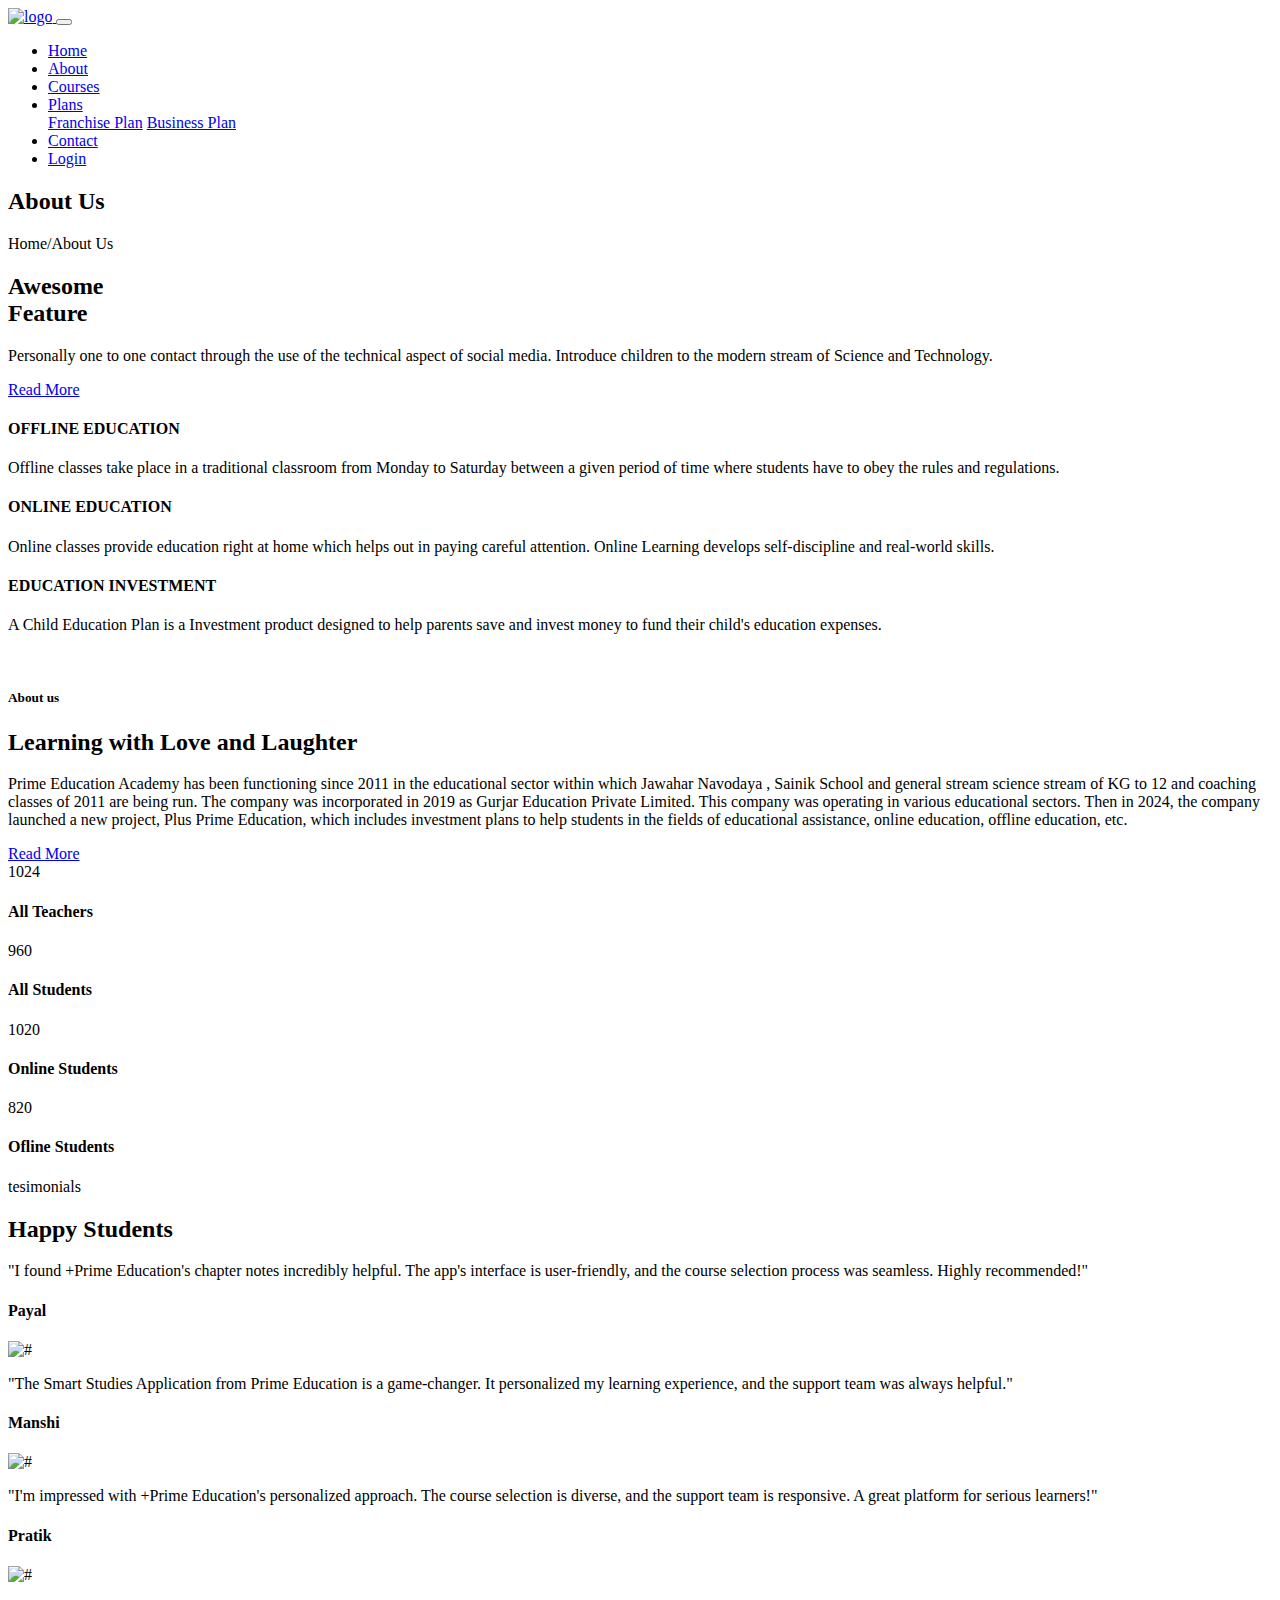
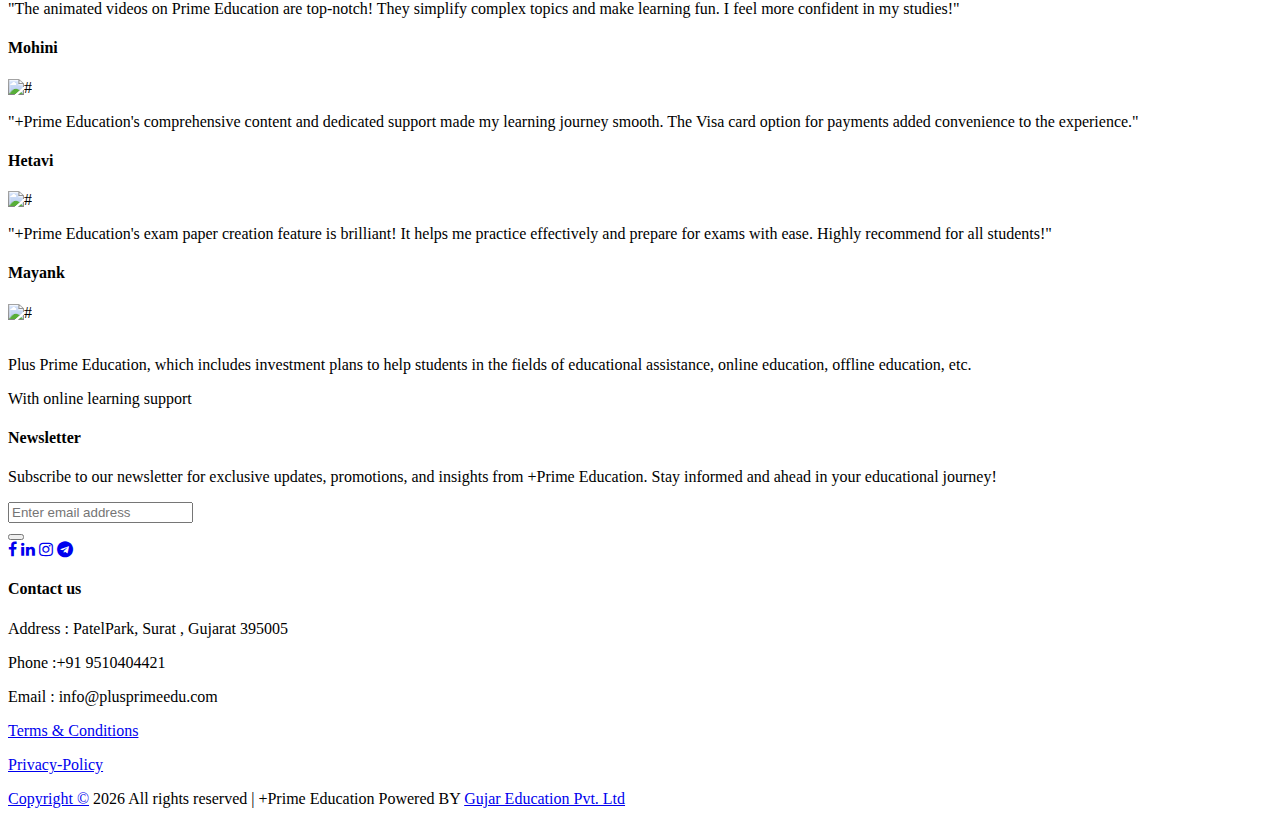
==== about.html @ 71206c20 "photo" ====
<!DOCTYPE html>
<html lang="en">
  <head>
    <!-- Required meta tags -->
    <meta charset="utf-8" />
    <meta
      name="viewport"
      content="width=device-width, initial-scale=1, shrink-to-fit=no"
    />
    <title>+Prime Education</title>
    <link rel="icon" href="img/favicon.png" />
    <!-- Bootstrap CSS -->
    <link rel="stylesheet" href="css/bootstrap.min.css" />
    <!-- animate CSS -->
    <link rel="stylesheet" href="css/animate.css" />
    <!-- owl carousel CSS -->
    <link rel="stylesheet" href="css/owl.carousel.min.css" />
    <!-- themify CSS -->
    <link rel="stylesheet" href="css/themify-icons.css" />
    <!-- flaticon CSS -->
    <link rel="stylesheet" href="css/flaticon.css" />
    <!-- font awesome CSS -->
    <link rel="stylesheet" href="css/magnific-popup.css" />
    <!-- swiper CSS -->
    <link rel="stylesheet" href="css/slick.css" />
    <!-- style CSS -->
    <link rel="stylesheet" href="css/style.css" />
    <link
      rel="stylesheet"
      href="https://cdnjs.cloudflare.com/ajax/libs/font-awesome/5.15.4/css/all.min.css"
      integrity="sha384-x7j5lnswGr6+/nc4xAk4F/+V7kDZueqIax5b86Z56v1Uc4vBZ8xgMEbdX+Ec2rRG"
      crossorigin="anonymous"
    />
    <link
      rel="stylesheet"
      href="https://cdnjs.cloudflare.com/ajax/libs/font-awesome/4.7.0/css/font-awesome.min.css"
    />
  </head>

  <body>
    <!--::header part start::-->
    <header class="main_menu home_menu">
      <div class="container">
        <div class="row align-items-center">
          <div class="col-lg-12">
            <nav class="navbar navbar-expand-lg navbar-light">
              <a class="navbar-brand" href="index.html">
                <img
                  src="img/logo.png"
                  alt="logo"
                  height="60px"
                  width="150px"
                />
              </a>
              <button
                class="navbar-toggler"
                type="button"
                data-toggle="collapse"
                data-target="#navbarSupportedContent"
                aria-controls="navbarSupportedContent"
                aria-expanded="false"
                aria-label="Toggle navigation"
              >
                <span class="navbar-toggler-icon"></span>
              </button>

              <div
                class="collapse navbar-collapse main-menu-item justify-content-end"
                id="navbarSupportedContent"
              >
                <ul class="navbar-nav align-items-center">
                  <li class="nav-item">
                    <a class="nav-link" href="index.html">Home</a>
                  </li>
                  <li class="nav-item">
                    <a class="nav-link active" href="about.html">About</a>
                  </li>
                  <li class="nav-item">
                    <a class="nav-link" href="course-details.html">Courses</a>
                  </li>
                  <!-- <li class="nav-item">
                                    <a class="nav-link" href="blog.html">Blog</a>
                                </li> -->
                  <li class="nav-item dropdown">
                    <a
                      class="nav-link dropdown-toggle"
                      href="blog.html"
                      id="navbarDropdown"
                      role="button"
                      data-toggle="dropdown"
                      aria-haspopup="true"
                      aria-expanded="false"
                    >
                      Plans
                    </a>
                    <div class="dropdown-menu" aria-labelledby="navbarDropdown">
                      <a
                        class="dropdown-item"
                        target="_blank"
                        href="+Prime Education PDF.pdf"
                        >Franchise Plan</a
                      >
                      <a
                        class="dropdown-item"
                        target="_blank"
                        href="PRIME EDUCATION PPT.pdf"
                        >Business Plan</a
                      >
                    </div>
                  </li>
                  <li class="nav-item">
                    <a class="nav-link" href="contact.html">Contact</a>
                  </li>
                  <li class="d-none d-lg-block">
                    <a class="btn_1" href="#">Login</a>
                  </li>
                </ul>
              </div>
            </nav>
          </div>
        </div>
      </div>
    </header>
    <!-- Header part end-->

    <!-- breadcrumb start-->
    <section class="breadcrumb breadcrumb_bg1">
      <div class="container">
        <div class="row">
          <div class="col-lg-12">
            <div class="breadcrumb_iner text-center">
              <div class="breadcrumb_iner_item">
                <h2>About Us</h2>
                <p>Home<span>/</span>About Us</p>
              </div>
            </div>
          </div>
        </div>
      </div>
    </section>
    <!-- breadcrumb start-->

    <!-- feature_part start-->
    <section class="feature_part">
      <div class="container">
        <div class="row">
          <div class="col-sm-6 col-xl-3 align-self-center">
            <div class="single_feature_text">
              <h2>
                Awesome <br />
                Feature
              </h2>
              <p>
                Personally one to one contact
through the use of the technical
aspect of social media. Introduce
children to the modern stream of
Science and Technology.
              </p>
              <a href="#" class="btn_1">Read More</a>
            </div>
          </div>
          <div class="col-sm-6 col-xl-3">
            <div class="single_feature">
              <div class="single_feature_part">
                <span class="single_feature_icon"
                  ><i class="ti-layers"></i
                ></span>
                <h4>OFFLINE EDUCATION</h4>
                <p>
                  Offline classes take place in a traditional classroom from
                  Monday to Saturday between a given period of time where
                  students have to obey the rules and regulations.
                </p>
              </div>
            </div>
          </div>
          <div class="col-sm-6 col-xl-3">
            <div class="single_feature">
              <div class="single_feature_part">
                <span class="single_feature_icon"
                  ><i class="ti-new-window"></i
                ></span>
                <h4>ONLINE EDUCATION</h4>
                <p>
                  Online classes provide education right at home which helps out
                  in paying careful attention. Online Learning develops
                  self-discipline and real-world skills.
                </p>
              </div>
            </div>
          </div>
          <div class="col-sm-6 col-xl-3">
            <div class="single_feature">
              <div class="single_feature_part single_feature_part_2">
                <span class="single_service_icon style_icon"
                  ><i class="ti-light-bulb"></i
                ></span>
                <h4>EDUCATION INVESTMENT</h4>
                <p>
                  A Child Education Plan is a Investment product designed to
                  help parents save and invest money to fund their child's
                  education expenses.
                </p>
              </div>
            </div>
          </div>
        </div>
      </div>
    </section>
    <!-- upcoming_event part start-->

    <!-- learning part start-->
    <section class="learning_part">
      <div class="container">
        <div class="row align-items-sm-center align-items-lg-stretch">
          <div class="col-md-7 col-lg-7">
            <div class="learning_img">
              <img src="img/learning_img.png" alt="" />
            </div>
          </div>
          <div class="col-md-5 col-lg-5">
            <div class="learning_member_text">
              <h5>About us</h5>
              <h2>Learning with Love and Laughter</h2>
              <p>
                Prime Education Academy has been functioning since 2011 in the
                educational sector within which Jawahar Navodaya , Sainik School
                and general stream science stream of KG to 12 and coaching
                classes of 2011 are being run. The company was incorporated in
                2019 as Gurjar Education Private Limited. This company was
                operating in various educational sectors. Then in 2024, the
                company launched a new project, Plus Prime Education, which
                includes investment plans to help students in the fields of
                educational assistance, online education, offline education,
                etc.
              </p>
              <!-- <ul>
                          <li><span class="ti-pencil-alt"></span>Him lights given i heaven second yielding seas
                              gathered wear</li>
                          <li><span class="ti-ruler-pencil"></span>Fly female them whales fly them day deep given
                              night.</li>
                      </ul> -->
              <a href="#" class="btn_1">Read More</a>
            </div>
          </div>
        </div>
      </div>
    </section>
    <!-- learning part end-->

    <!-- member_counter counter start -->
    <section class="member_counter">
      <div class="container">
        <div class="row">
          <div class="col-lg-3 col-sm-6">
            <div class="single_member_counter">
              <span class="counter">1024</span>
              <h4>All Teachers</h4>
            </div>
          </div>
          <div class="col-lg-3 col-sm-6">
            <div class="single_member_counter">
              <span class="counter">960</span>
              <h4>All Students</h4>
            </div>
          </div>
          <div class="col-lg-3 col-sm-6">
            <div class="single_member_counter">
              <span class="counter">1020</span>
              <h4>Online Students</h4>
            </div>
          </div>
          <div class="col-lg-3 col-sm-6">
            <div class="single_member_counter">
              <span class="counter">820</span>
              <h4>Ofline Students</h4>
            </div>
          </div>
        </div>
      </div>
    </section>
    <!-- member_counter counter end -->

    <!--::review_part start::-->
    <section class="testimonial_part mt-5">
      <div class="container-fluid">
        <div class="row justify-content-center">
          <div class="col-xl-5">
            <div class="section_tittle text-center">
              <p>tesimonials</p>
              <h2>Happy Students</h2>
            </div>
          </div>
        </div>
        <div class="row">
          <div class="col-lg-12">
            <div class="textimonial_iner owl-carousel">
              <div class="testimonial_slider">
                <div class="row">

                  <div class="col-lg-8 col-xl-4 col-sm-8 align-self-center">
                    <div class="testimonial_slider_text">
                      <p>
                        "I found +Prime Education's chapter notes incredibly helpful. The app's interface is user-friendly, and the course selection process was seamless. Highly recommended!"
                      </p>
                      <h4>Payal</h4>
                      <!-- <h5>Sr. Web designer</h5> -->
                    </div>
                  </div>
                  <div class="col-lg-4 col-xl-2 col-sm-4">
                    <div class="testimonial_slider_img">
                      <img src="img/review/4.png" alt="#" />
                    </div>
                  </div>

                  <div class="col-xl-4 d-none d-xl-block">
                    <div class="testimonial_slider_text">
                      <p>
                        "The Smart Studies Application from Prime Education is a game-changer. It personalized my learning experience, and the support team was always helpful."
                      </p>
                      <h4>Manshi</h4>
                      <!-- <h5>Sr. Web designer</h5> -->
                    </div>
                  </div>
                  <div class="col-xl-2 d-none d-xl-block">
                    <div class="testimonial_slider_img">
                      <img src="img/review/2.png" alt="#" />
                    </div>
                  </div>
                </div>
              </div>

              <div class="testimonial_slider">
                <div class="row">
                  <div class="col-lg-8 col-xl-4 col-sm-8 align-self-center">
                    <div class="testimonial_slider_text">
                      <p>
                        "I'm impressed with +Prime Education's personalized approach. The course selection is diverse, and the support team is responsive. A great platform for serious learners!"
                      </p>
                      <h4>Pratik</h4>
                      <!-- <h5>Sr. Web designer</h5> -->
                    </div>
                  </div>
                  <div class="col-lg-4 col-xl-2 col-sm-4">
                    <div class="testimonial_slider_img">
                      <img src="img/review/3.png" alt="#" />
                    </div>
                  </div>
                  <div class="col-xl-4 d-none d-xl-block">
                    <div class="testimonial_slider_text">
                      <p>
                        "The animated videos on Prime Education are top-notch! They simplify complex topics and make learning fun. I feel more confident in my studies!"
                      </p>
                      <h4>Mohini</h4>
                      <!-- <h5>Sr. Web designer</h5> -->
                    </div>
                  </div>
                  <div class="col-xl-2 d-none d-xl-block">
                    <div class="testimonial_slider_img">
                      <img src="img/review/5.png" alt="#" />
                    </div>
                  </div>
                </div>
              </div>
              <div class="testimonial_slider">
                <div class="row">
                  <div class="col-lg-8 col-xl-4 col-sm-8 align-self-center">
                    <div class="testimonial_slider_text">
                      <p>
                       "+Prime Education's comprehensive content and dedicated support made my learning journey smooth. The Visa card option for payments added convenience to the experience."
                      </p>
                      <h4>Hetavi</h4>
                      <!-- <h5>Sr. Web designer</h5> -->
                    </div>
                  </div>
                  <div class="col-lg-4 col-xl-2 col-sm-4">
                    <div class="testimonial_slider_img">
                      <img src="img/review/1.png" alt="#" />
                    </div>
                  </div>
                  <div class="col-xl-4 d-none d-xl-block">
                    <div class="testimonial_slider_text">
                      <p>
                        "+Prime Education's exam paper creation feature is brilliant! It helps me practice effectively and prepare for exams with ease. Highly recommend for all students!"
                      </p>
                      <h4>Mayank</h4>
                      <!-- <h5>Sr. Web designer</h5> -->
                    </div>
                  </div>
                  <div class="col-xl-2 d-none d-xl-block">
                    <div class="testimonial_slider_img">
                      <img src="img/testimonial_img_1.png" alt="#" />
                    </div>
                  </div>
                </div>
              </div>
            </div>
          </div>
        </div>
      </div>
    </section>
    <!--::blog_part end::-->

    <!-- footer part start-->
    <footer class="footer-area">
      <div class="container">
        <div class="row justify-content-between">
          <div class="col-sm-6 col-md-4 col-xl-3">
            <div class="single-footer-widget footer_1">
              <a href="index.html"> <img src="img/logo.png" alt="" /> </a>
              <p>
                Plus Prime Education, which includes investment plans to help
                students in the fields of educational assistance, online
                education, offline education, etc.
              </p>
              <p>With online learning support</p>
            </div>
          </div>
          <div class="col-sm-6 col-md-4 col-xl-4">
            <div class="single-footer-widget footer_2">
              <h4>Newsletter</h4>
              <p>
                Subscribe to our newsletter for exclusive updates, promotions,
                and insights from +Prime Education. Stay informed and ahead in
                your educational journey!
              </p>
              <form action="#">
                <div class="form-group">
                  <div class="input-group mb-3">
                    <input
                      type="text"
                      class="form-control"
                      placeholder="Enter email address"
                      onfocus="this.placeholder = ''"
                      onblur="this.placeholder = 'Enter email address'"
                    />
                    <div class="input-group-append">
                      <button class="btn btn_1" type="button">
                        <i class="ti-angle-right"></i>
                      </button>
                    </div>
                  </div>
                </div>
              </form>
              <div class="social_icon">
                <a href="https://www.facebook.com/profile.php?id=61558264371843"
                  ><i class="fa fa-facebook"></i
                ></a>
                <a href="https://www.linkedin.com/in/prime-education-617849301/"
                  ><i class="fa fa-linkedin"></i
                ></a>
                <a href="https://www.instagram.com/primeedu54/"
                  ><i class="fa fa-instagram"></i
                ></a>
                <a href="https://t.me/primeedu05"
                  ><i class="fa fa-telegram"></i
                ></a>
              </div>
            </div>
          </div>
          <div class="col-xl-3 col-sm-6 col-md-4">
            <div class="single-footer-widget footer_2">
              <h4>Contact us</h4>
              <div class="contact_info">
                <p><span> Address :</span> PatelPark, Surat , Gujarat 395005</p>
                <p><span> Phone :</span>+91 9510404421</p>
                <p><span> Email : </span>info@plusprimeedu.com</p>
                <p>
                  <span
                    ><a href="Terms&Conditions.html"
                      >Terms & Conditions</a
                    ></span
                  >
                </p>
                <p>
                  <span><a href="Privacy-Policy.html">Privacy-Policy</a></span>
                </p>
              </div>
            </div>
          </div>
        </div>
      </div>
      <div class="container-fluid">
        <div class="row">
          <div class="col-lg-12">
            <div class="copyright_part_text text-center">
              <div class="row">
                <div class="col-lg-12">
                  <p class="footer-text m-0">
                    <!-- Link back to Colorlib can't be removed. Template is licensed under CC BY 3.0. -->
                    <a href="Terms&Conditions.html"> Copyright &copy;</a>
                    <script>
                      document.write(new Date().getFullYear());
                    </script>
                    All rights reserved | +Prime Education
                    <i class="ti-heart" aria-hidden="true"></i> Powered BY
                    <a href="https://colorlib.com" target="_blank"
                      >Gujar Education Pvt. Ltd</a
                    >
                    <!-- Link back to Colorlib can't be removed. Template is licensed under CC BY 3.0. -->
                  </p>
                </div>
              </div>
            </div>
          </div>
        </div>
      </div>
    </footer>
    <!-- footer part end-->

    <!-- jquery plugins here-->
    <!-- jquery -->
    <script src="js/jquery-1.12.1.min.js"></script>
    <!-- popper js -->
    <script src="js/popper.min.js"></script>
    <!-- bootstrap js -->
    <script src="js/bootstrap.min.js"></script>
    <!-- easing js -->
    <script src="js/jquery.magnific-popup.js"></script>
    <!-- swiper js -->
    <script src="js/swiper.min.js"></script>
    <!-- swiper js -->
    <script src="js/masonry.pkgd.js"></script>
    <!-- particles js -->
    <script src="js/owl.carousel.min.js"></script>
    <script src="js/jquery.nice-select.min.js"></script>
    <!-- swiper js -->
    <script src="js/slick.min.js"></script>
    <script src="js/jquery.counterup.min.js"></script>
    <script src="js/waypoints.min.js"></script>
    <!-- custom js -->
    <script src="js/custom.js"></script>
  </body>
</html>
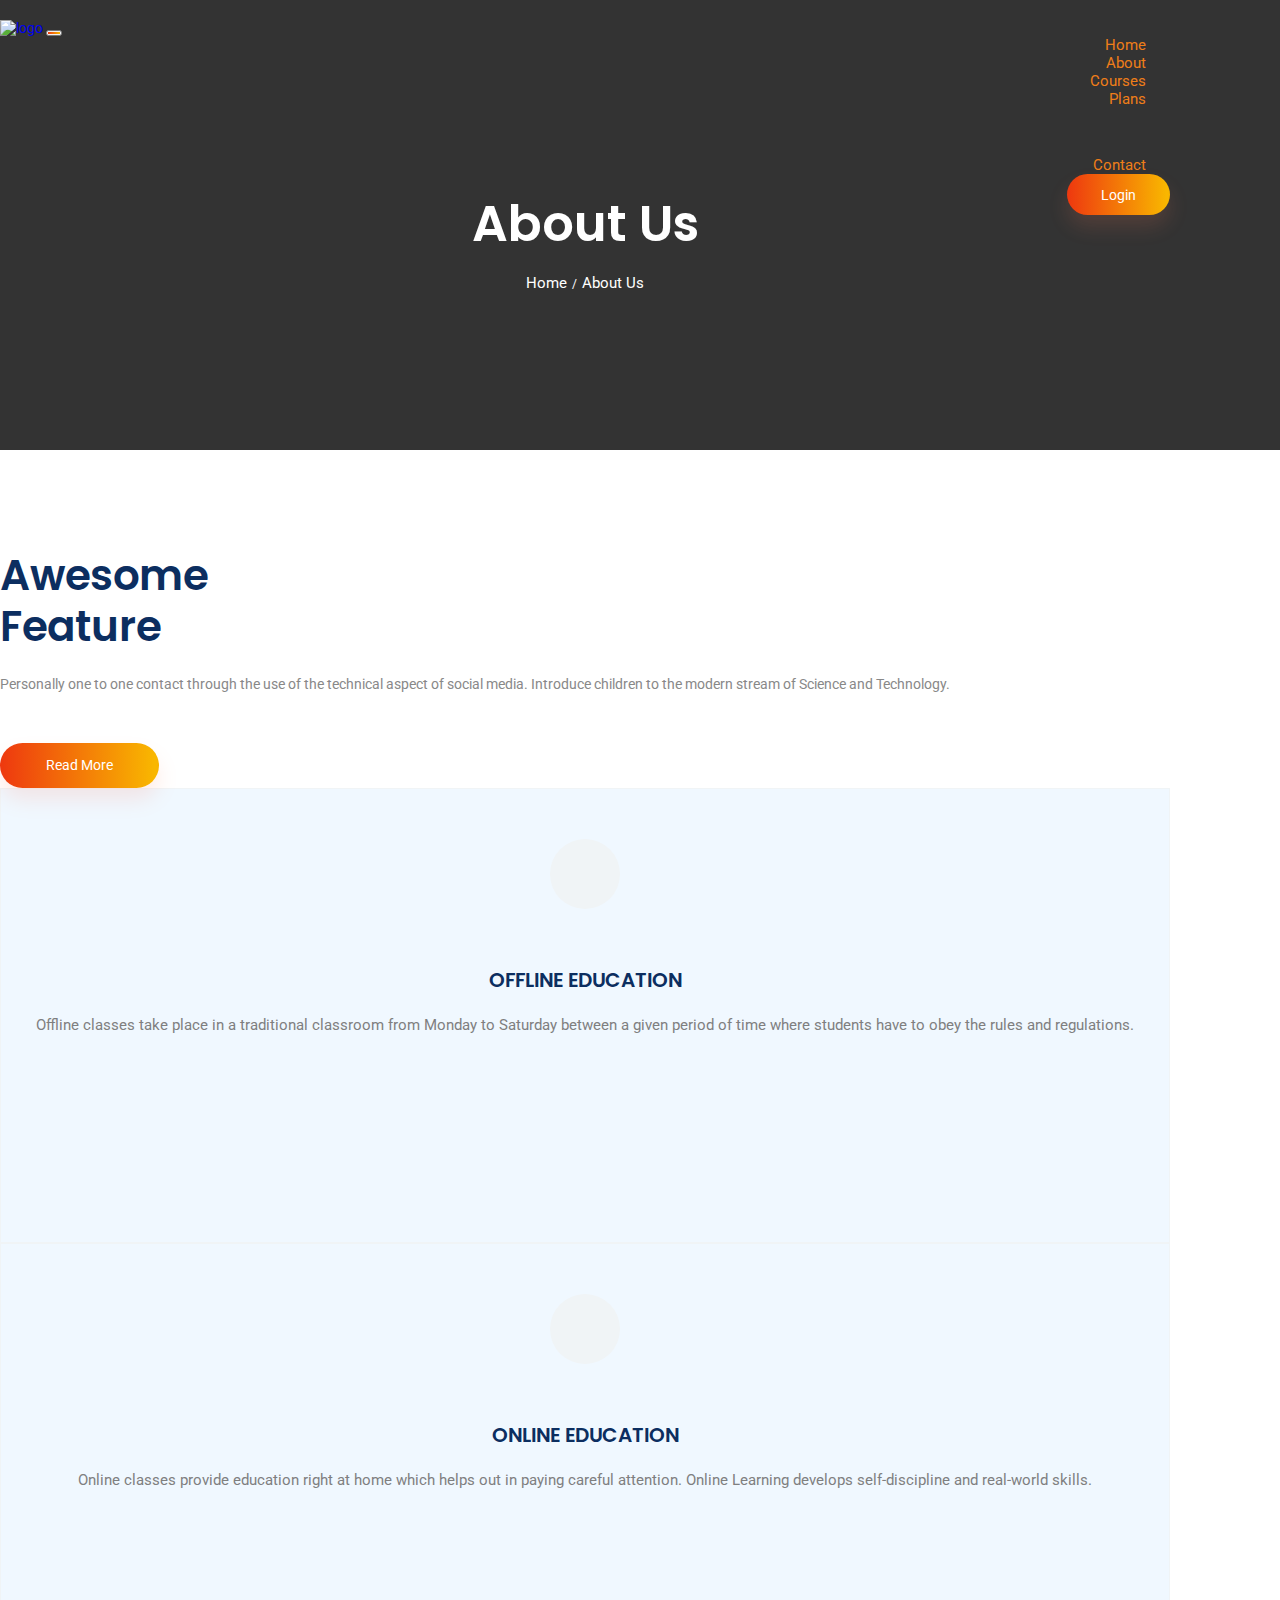
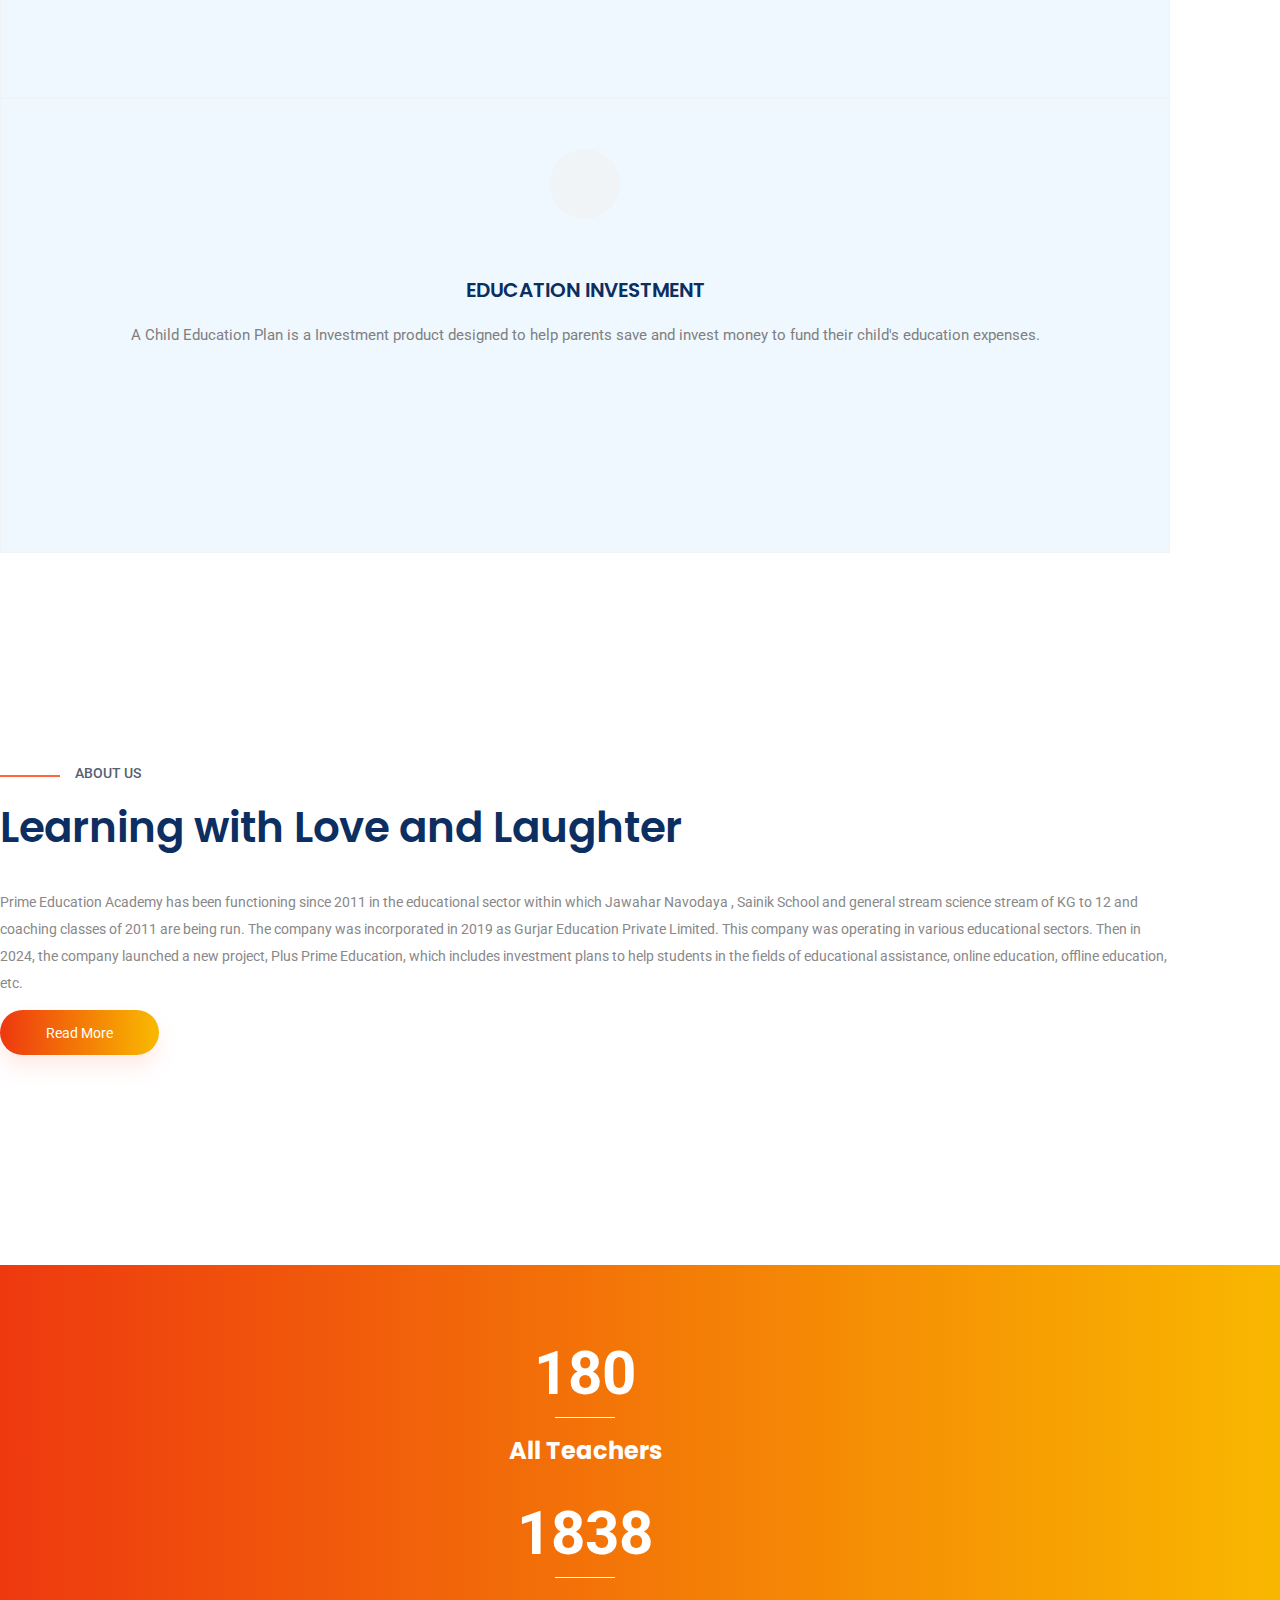
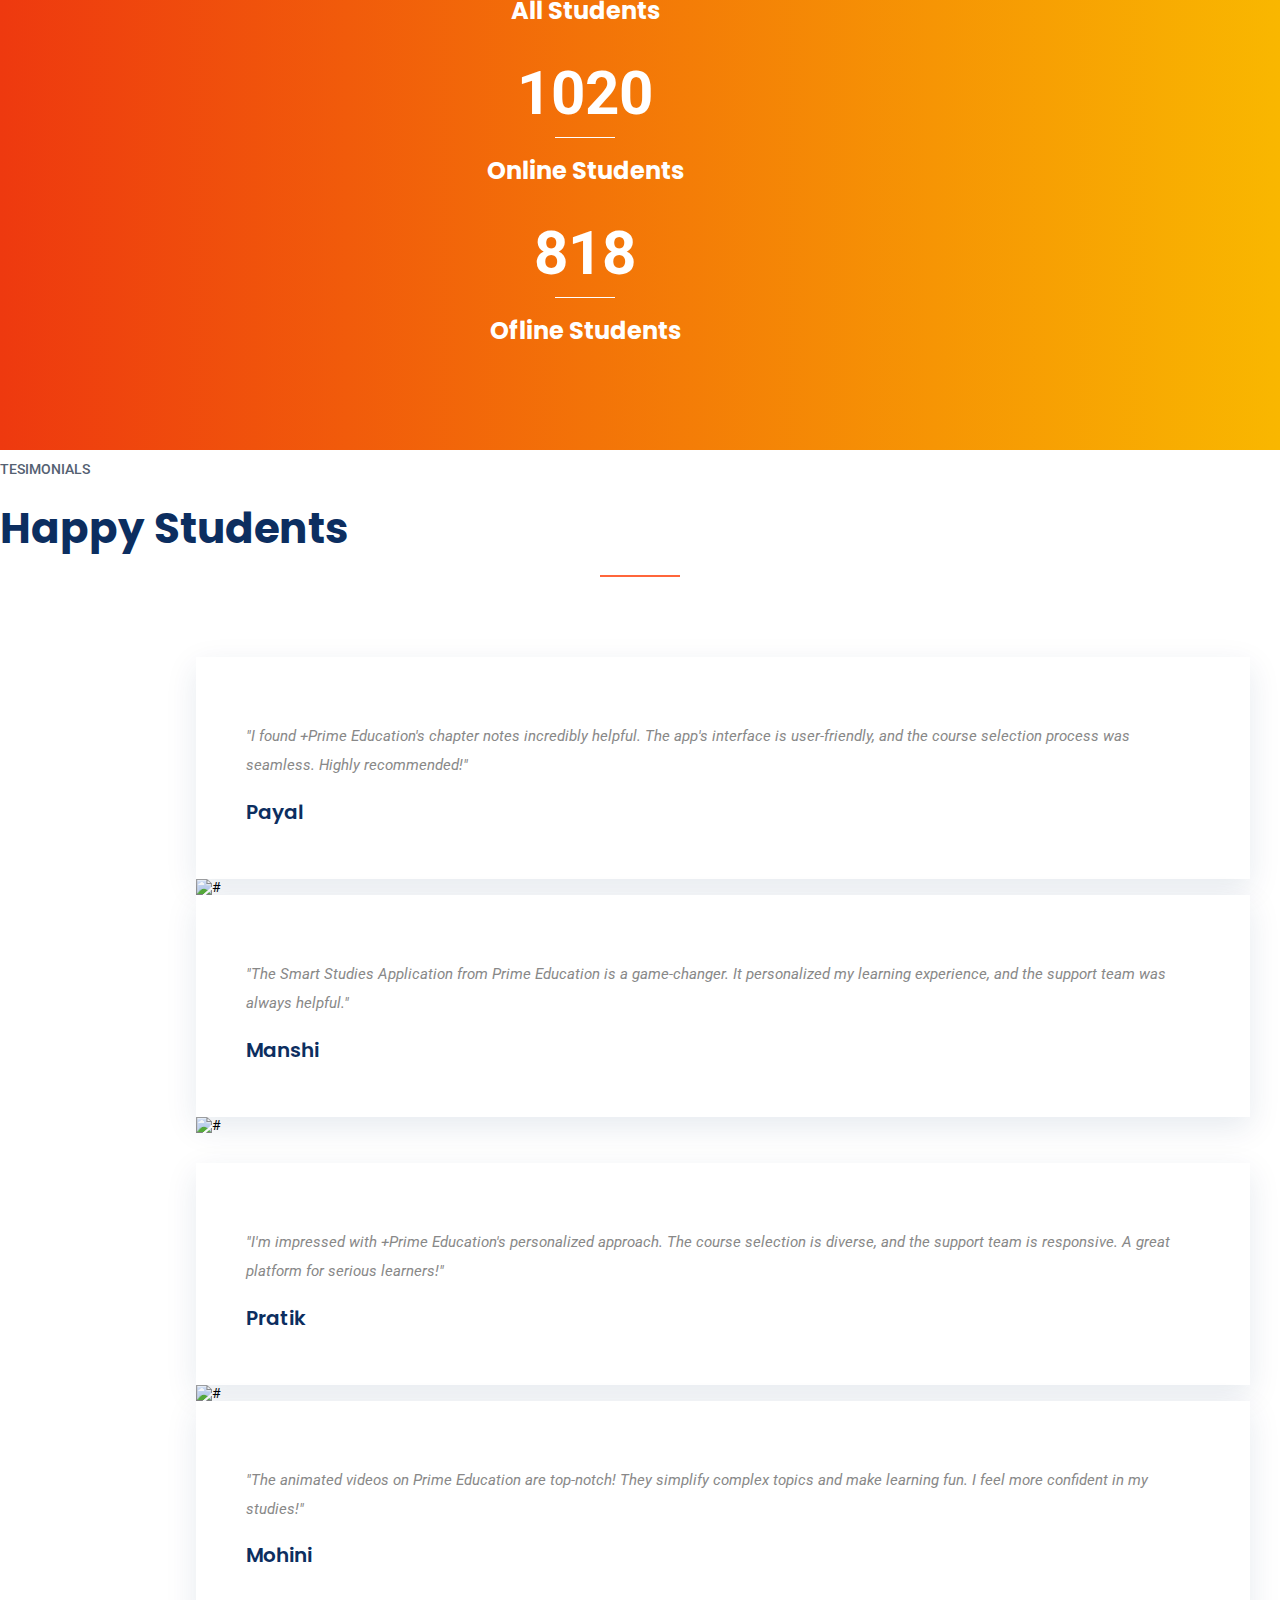
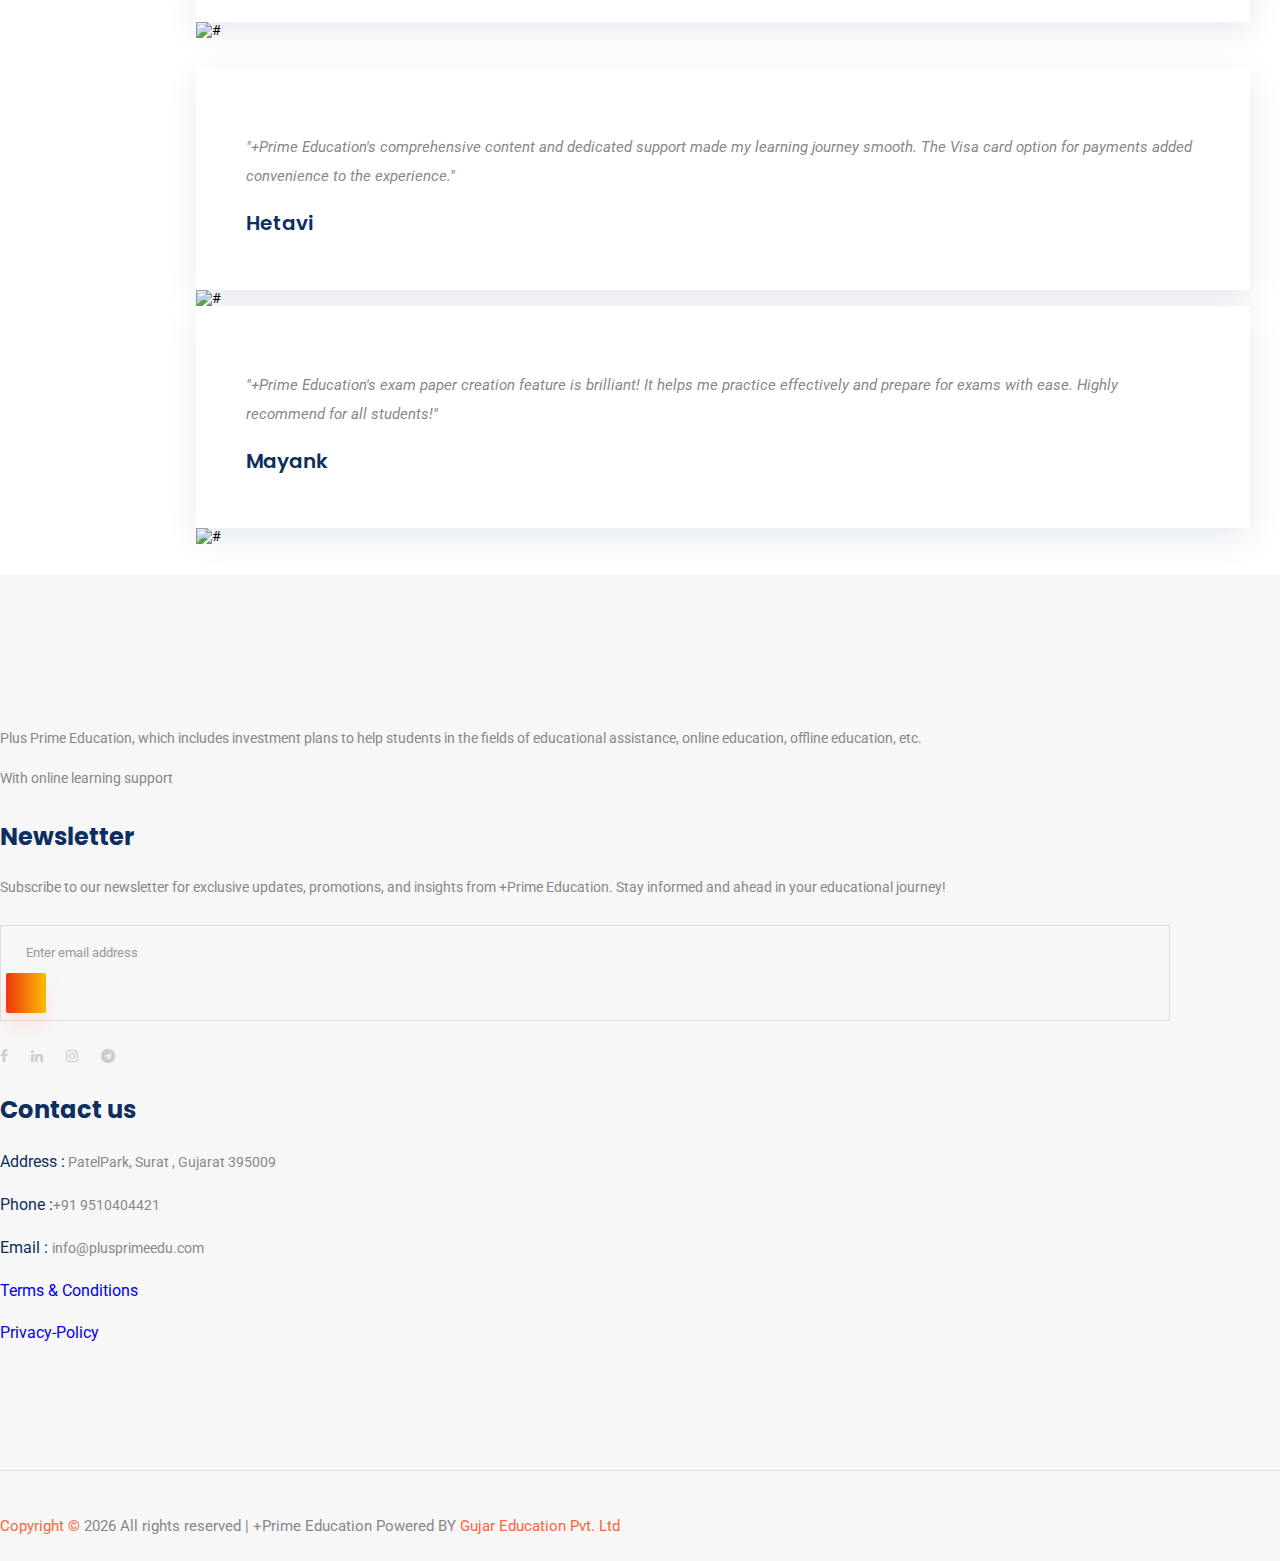
==== commit 32b93ca4: "chenges" ====
--- a/about.html
+++ b/about.html
@@ -151,11 +151,9 @@
                 Feature
               </h2>
               <p>
-                Personally one to one contact
-through the use of the technical
-aspect of social media. Introduce
-children to the modern stream of
-Science and Technology.
+                Personally one to one contact through the use of the technical
+                aspect of social media. Introduce children to the modern stream
+                of Science and Technology.
               </p>
               <a href="#" class="btn_1">Read More</a>
             </div>
@@ -255,13 +253,13 @@
         <div class="row">
           <div class="col-lg-3 col-sm-6">
             <div class="single_member_counter">
-              <span class="counter">1024</span>
+              <span class="counter">180</span>
               <h4>All Teachers</h4>
             </div>
           </div>
           <div class="col-lg-3 col-sm-6">
             <div class="single_member_counter">
-              <span class="counter">960</span>
+              <span class="counter">1838</span>
               <h4>All Students</h4>
             </div>
           </div>
@@ -273,7 +271,7 @@
           </div>
           <div class="col-lg-3 col-sm-6">
             <div class="single_member_counter">
-              <span class="counter">820</span>
+              <span class="counter">818</span>
               <h4>Ofline Students</h4>
             </div>
           </div>
@@ -298,11 +296,13 @@
             <div class="textimonial_iner owl-carousel">
               <div class="testimonial_slider">
                 <div class="row">
-
                   <div class="col-lg-8 col-xl-4 col-sm-8 align-self-center">
                     <div class="testimonial_slider_text">
                       <p>
-                        "I found +Prime Education's chapter notes incredibly helpful. The app's interface is user-friendly, and the course selection process was seamless. Highly recommended!"
+                        "I found +Prime Education's chapter notes incredibly
+                        helpful. The app's interface is user-friendly, and the
+                        course selection process was seamless. Highly
+                        recommended!"
                       </p>
                       <h4>Payal</h4>
                       <!-- <h5>Sr. Web designer</h5> -->
@@ -317,7 +317,9 @@
                   <div class="col-xl-4 d-none d-xl-block">
                     <div class="testimonial_slider_text">
                       <p>
-                        "The Smart Studies Application from Prime Education is a game-changer. It personalized my learning experience, and the support team was always helpful."
+                        "The Smart Studies Application from Prime Education is a
+                        game-changer. It personalized my learning experience,
+                        and the support team was always helpful."
                       </p>
                       <h4>Manshi</h4>
                       <!-- <h5>Sr. Web designer</h5> -->
@@ -336,7 +338,10 @@
                   <div class="col-lg-8 col-xl-4 col-sm-8 align-self-center">
                     <div class="testimonial_slider_text">
                       <p>
-                        "I'm impressed with +Prime Education's personalized approach. The course selection is diverse, and the support team is responsive. A great platform for serious learners!"
+                        "I'm impressed with +Prime Education's personalized
+                        approach. The course selection is diverse, and the
+                        support team is responsive. A great platform for serious
+                        learners!"
                       </p>
                       <h4>Pratik</h4>
                       <!-- <h5>Sr. Web designer</h5> -->
@@ -350,7 +355,9 @@
                   <div class="col-xl-4 d-none d-xl-block">
                     <div class="testimonial_slider_text">
                       <p>
-                        "The animated videos on Prime Education are top-notch! They simplify complex topics and make learning fun. I feel more confident in my studies!"
+                        "The animated videos on Prime Education are top-notch!
+                        They simplify complex topics and make learning fun. I
+                        feel more confident in my studies!"
                       </p>
                       <h4>Mohini</h4>
                       <!-- <h5>Sr. Web designer</h5> -->
@@ -368,7 +375,10 @@
                   <div class="col-lg-8 col-xl-4 col-sm-8 align-self-center">
                     <div class="testimonial_slider_text">
                       <p>
-                       "+Prime Education's comprehensive content and dedicated support made my learning journey smooth. The Visa card option for payments added convenience to the experience."
+                        "+Prime Education's comprehensive content and dedicated
+                        support made my learning journey smooth. The Visa card
+                        option for payments added convenience to the
+                        experience."
                       </p>
                       <h4>Hetavi</h4>
                       <!-- <h5>Sr. Web designer</h5> -->
@@ -382,7 +392,9 @@
                   <div class="col-xl-4 d-none d-xl-block">
                     <div class="testimonial_slider_text">
                       <p>
-                        "+Prime Education's exam paper creation feature is brilliant! It helps me practice effectively and prepare for exams with ease. Highly recommend for all students!"
+                        "+Prime Education's exam paper creation feature is
+                        brilliant! It helps me practice effectively and prepare
+                        for exams with ease. Highly recommend for all students!"
                       </p>
                       <h4>Mayank</h4>
                       <!-- <h5>Sr. Web designer</h5> -->
@@ -463,7 +475,7 @@
             <div class="single-footer-widget footer_2">
               <h4>Contact us</h4>
               <div class="contact_info">
-                <p><span> Address :</span> PatelPark, Surat , Gujarat 395005</p>
+                <p><span> Address :</span> PatelPark, Surat , Gujarat 395009</p>
                 <p><span> Phone :</span>+91 9510404421</p>
                 <p><span> Email : </span>info@plusprimeedu.com</p>
                 <p>
--- a/css/style.css
+++ b/css/style.css
@@ -0,0 +1,8053 @@
+/**************** extend css start ****************/
+@import url("https://fonts.googleapis.com/css?family=Open+Sans:800|Poppins:300,400,500,600,700,800|Roboto:300,400,500");
+/* line 2, E:/172 Etrain Education/172_Etrain_Education_html/sass/_extends.scss */
+.btn_1,
+.btn_2:hover,
+.main_menu .navbar-toggler:after,
+.banner_part .banner_text .btn_1,
+.feature_part .single_feature:hover span {
+  background-image: linear-gradient(
+    to left,
+    #ee390f 0%,
+    #f9b700 51%,
+    #ee390f 100%
+  );
+}
+
+/* line 6, E:/172 Etrain Education/172_Etrain_Education_html/sass/_extends.scss */
+.member_counter {
+  background-image: -moz-linear-gradient(0deg, #ee390f 0%, #f9b700 100%);
+  background-image: -webkit-linear-gradient(0deg, #ee390f 0%, #f9b700 100%);
+  background-image: -ms-linear-gradient(0deg, #ee390f 0%, #f9b700 100%);
+}
+
+/**************** extend css start ****************/
+/**************** common css start ****************/
+/* line 3, E:/172 Etrain Education/172_Etrain_Education_html/sass/_common.scss */
+body {
+  font-family: "Roboto", sans-serif;
+  padding: 0;
+  margin: 0;
+  font-size: 14px;
+}
+
+/* line 9, E:/172 Etrain Education/172_Etrain_Education_html/sass/_common.scss */
+.message_submit_form:focus {
+  outline: none;
+}
+.next {
+  margin-left: 70px;
+  margin-top: 0px;
+}
+.levelof {
+  text-transform: uppercase;
+  margin-left: 35px;
+  margin-top: -5px;
+  font-size: 30px;
+  color: #0c2e60 !important;
+}
+.EDUCATION {
+  font-size: 43px;
+  color: #0c2e60 !important;
+}
+/* Responsive styles */
+@media (max-width: 768px) {
+  /* Styles for tablets and smaller devices */
+  .next {
+    margin-left: 50px; /* Adjust margin for smaller screens */
+  }
+
+  .levelof {
+    font-size: 24px; /* Decrease font size for smaller screens */
+    margin-left: 20px; /* Adjust margin for smaller screens */
+  }
+
+  .EDUCATION {
+    font-size: 36px; /* Decrease font size for smaller screens */
+  }
+}
+
+@media (max-width: 576px) {
+  /* Styles for mobile devices */
+  .next {
+    margin-left: 20px; /* Adjust margin for smaller screens */
+  }
+
+  .levelof {
+    font-size: 18px; /* Decrease font size for smaller screens */
+    margin-left: 10px; /* Adjust margin for smaller screens */
+  }
+
+  .EDUCATION {
+    font-size: 24px; /* Decrease font size for smaller screens */
+  }
+}
+/* .Withonline{
+  margin-left: 60px;
+  font-size: 30px;
+  font-family: 'Franklin Gothic Medium', 'Arial Narrow', Arial, sans-serif;
+} */
+
+/* line 12, E:/172 Etrain Education/172_Etrain_Education_html/sass/_common.scss */
+input:hover,
+input:focus {
+  outline: none !important;
+}
+
+/* line 15, E:/172 Etrain Education/172_Etrain_Education_html/sass/_common.scss */
+.gray_bg {
+  background-color: #f7f7f7;
+}
+
+/* line 18, E:/172 Etrain Education/172_Etrain_Education_html/sass/_common.scss */
+.section_padding {
+  padding: 140px 0px;
+}
+
+@media only screen and (min-width: 992px) and (max-width: 1200px) {
+  /* line 18, E:/172 Etrain Education/172_Etrain_Education_html/sass/_common.scss */
+  .section_padding {
+    padding: 80px 0px;
+  }
+}
+
+@media only screen and (min-width: 768px) and (max-width: 991px) {
+  /* line 18, E:/172 Etrain Education/172_Etrain_Education_html/sass/_common.scss */
+  .section_padding {
+    padding: 70px 0px;
+  }
+}
+
+@media (max-width: 576px) {
+  /* line 18, E:/172 Etrain Education/172_Etrain_Education_html/sass/_common.scss */
+  .section_padding {
+    padding: 70px 0px;
+  }
+}
+
+@media only screen and (min-width: 576px) and (max-width: 767px) {
+  /* line 18, E:/172 Etrain Education/172_Etrain_Education_html/sass/_common.scss */
+  .section_padding {
+    padding: 70px 0px;
+  }
+}
+
+/* line 33, E:/172 Etrain Education/172_Etrain_Education_html/sass/_common.scss */
+.single_padding_top {
+  padding-top: 140px !important;
+}
+
+@media only screen and (min-width: 992px) and (max-width: 1200px) {
+  /* line 33, E:/172 Etrain Education/172_Etrain_Education_html/sass/_common.scss */
+  .single_padding_top {
+    padding-top: 70px !important;
+  }
+}
+
+@media only screen and (min-width: 768px) and (max-width: 991px) {
+  /* line 33, E:/172 Etrain Education/172_Etrain_Education_html/sass/_common.scss */
+  .single_padding_top {
+    padding-top: 70px !important;
+  }
+}
+
+@media (max-width: 576px) {
+  /* line 33, E:/172 Etrain Education/172_Etrain_Education_html/sass/_common.scss */
+  .single_padding_top {
+    padding-top: 70px !important;
+  }
+}
+
+@media only screen and (min-width: 576px) and (max-width: 767px) {
+  /* line 33, E:/172 Etrain Education/172_Etrain_Education_html/sass/_common.scss */
+  .single_padding_top {
+    padding-top: 80px !important;
+  }
+}
+
+/* line 48, E:/172 Etrain Education/172_Etrain_Education_html/sass/_common.scss */
+.padding_top {
+  padding-top: 140px;
+}
+
+@media only screen and (min-width: 992px) and (max-width: 1200px) {
+  /* line 48, E:/172 Etrain Education/172_Etrain_Education_html/sass/_common.scss */
+  .padding_top {
+    padding-top: 80px;
+  }
+}
+
+@media only screen and (min-width: 768px) and (max-width: 991px) {
+  /* line 48, E:/172 Etrain Education/172_Etrain_Education_html/sass/_common.scss */
+  .padding_top {
+    padding-top: 70px;
+  }
+}
+
+@media (max-width: 576px) {
+  /* line 48, E:/172 Etrain Education/172_Etrain_Education_html/sass/_common.scss */
+  .padding_top {
+    padding-top: 70px;
+  }
+}
+
+@media only screen and (min-width: 576px) and (max-width: 767px) {
+  /* line 48, E:/172 Etrain Education/172_Etrain_Education_html/sass/_common.scss */
+  .padding_top {
+    padding-top: 70px;
+  }
+}
+
+/* line 63, E:/172 Etrain Education/172_Etrain_Education_html/sass/_common.scss */
+a {
+  text-decoration: none;
+  -webkit-transition: 0.5s;
+  transition: 0.5s;
+}
+
+/* line 66, E:/172 Etrain Education/172_Etrain_Education_html/sass/_common.scss */
+a:hover {
+  outline: none;
+  text-decoration: none;
+}
+
+/* line 72, E:/172 Etrain Education/172_Etrain_Education_html/sass/_common.scss */
+h1,
+h2,
+h3,
+h4,
+h5,
+h6 {
+  color: #0c2e60;
+  font-family: "Poppins", sans-serif;
+}
+
+/* line 76, E:/172 Etrain Education/172_Etrain_Education_html/sass/_common.scss */
+p {
+  color: #666666;
+  font-family: "Roboto", sans-serif;
+  line-height: 1.929;
+  font-size: 14px;
+  margin-bottom: 0px;
+  color: #888888;
+}
+
+/* line 85, E:/172 Etrain Education/172_Etrain_Education_html/sass/_common.scss */
+h2 {
+  font-size: 44px;
+  line-height: 28px;
+  color: #0c2e60;
+  font-weight: 600;
+  line-height: 1.222;
+}
+
+@media (max-width: 576px) {
+  /* line 85, E:/172 Etrain Education/172_Etrain_Education_html/sass/_common.scss */
+  h2 {
+    font-size: 22px;
+    line-height: 25px;
+  }
+}
+
+@media only screen and (min-width: 576px) and (max-width: 767px) {
+  /* line 85, E:/172 Etrain Education/172_Etrain_Education_html/sass/_common.scss */
+  h2 {
+    font-size: 24px;
+    line-height: 25px;
+  }
+}
+
+/* line 102, E:/172 Etrain Education/172_Etrain_Education_html/sass/_common.scss */
+h3 {
+  font-size: 24px;
+  line-height: 25px;
+}
+
+@media (max-width: 576px) {
+  /* line 102, E:/172 Etrain Education/172_Etrain_Education_html/sass/_common.scss */
+  h3 {
+    font-size: 20px;
+  }
+}
+
+/* line 111, E:/172 Etrain Education/172_Etrain_Education_html/sass/_common.scss */
+h5 {
+  font-size: 18px;
+  line-height: 22px;
+}
+
+/* line 116, E:/172 Etrain Education/172_Etrain_Education_html/sass/_common.scss */
+img {
+  max-width: 100%;
+}
+
+/* line 119, E:/172 Etrain Education/172_Etrain_Education_html/sass/_common.scss */
+a:focus,
+.button:focus,
+button:focus,
+.btn:focus {
+  text-decoration: none;
+  outline: none;
+  box-shadow: none;
+  -webkit-transition: 1s;
+  transition: 1s;
+}
+
+/* line 126, E:/172 Etrain Education/172_Etrain_Education_html/sass/_common.scss */
+.section_tittle {
+  margin-bottom: 110px;
+}
+
+@media (max-width: 576px) {
+  /* line 126, E:/172 Etrain Education/172_Etrain_Education_html/sass/_common.scss */
+  .section_tittle {
+    margin-bottom: 50px;
+  }
+}
+
+@media only screen and (min-width: 576px) and (max-width: 767px) {
+  /* line 126, E:/172 Etrain Education/172_Etrain_Education_html/sass/_common.scss */
+  .section_tittle {
+    margin-bottom: 50px;
+  }
+}
+
+@media only screen and (min-width: 768px) and (max-width: 991px) {
+  /* line 126, E:/172 Etrain Education/172_Etrain_Education_html/sass/_common.scss */
+  .section_tittle {
+    font-size: 50px;
+  }
+}
+
+@media only screen and (min-width: 992px) and (max-width: 1200px) {
+  /* line 126, E:/172 Etrain Education/172_Etrain_Education_html/sass/_common.scss */
+  .section_tittle {
+    margin-bottom: 50px;
+  }
+}
+
+/* line 140, E:/172 Etrain Education/172_Etrain_Education_html/sass/_common.scss */
+.section_tittle h2 {
+  font-size: 42px;
+  color: #0c2e60;
+  line-height: 37px;
+  font-weight: 700;
+  position: relative;
+  position: relative;
+}
+
+/* line 147, E:/172 Etrain Education/172_Etrain_Education_html/sass/_common.scss */
+.section_tittle h2:after {
+  position: absolute;
+  content: "";
+  bottom: -30px;
+  left: 0;
+  right: 0;
+  margin: 0 auto;
+  text-align: center;
+  width: 80px;
+  height: 2px;
+  background-color: #ff663b;
+}
+
+@media (max-width: 576px) {
+  /* line 147, E:/172 Etrain Education/172_Etrain_Education_html/sass/_common.scss */
+  .section_tittle h2:after {
+    bottom: -14px;
+  }
+}
+
+@media only screen and (min-width: 576px) and (max-width: 767px) {
+  /* line 147, E:/172 Etrain Education/172_Etrain_Education_html/sass/_common.scss */
+  .section_tittle h2:after {
+    bottom: -14px;
+  }
+}
+
+@media only screen and (min-width: 768px) and (max-width: 991px) {
+  /* line 147, E:/172 Etrain Education/172_Etrain_Education_html/sass/_common.scss */
+  .section_tittle h2:after {
+    bottom: -14px;
+  }
+}
+
+@media only screen and (min-width: 992px) and (max-width: 1200px) {
+  /* line 147, E:/172 Etrain Education/172_Etrain_Education_html/sass/_common.scss */
+  .section_tittle h2:after {
+    bottom: -14px;
+  }
+}
+
+@media (max-width: 576px) {
+  /* line 140, E:/172 Etrain Education/172_Etrain_Education_html/sass/_common.scss */
+  .section_tittle h2 {
+    font-size: 25px;
+    line-height: 35px;
+  }
+}
+
+@media only screen and (min-width: 576px) and (max-width: 767px) {
+  /* line 140, E:/172 Etrain Education/172_Etrain_Education_html/sass/_common.scss */
+  .section_tittle h2 {
+    font-size: 25px;
+    line-height: 35px;
+  }
+}
+
+@media only screen and (min-width: 768px) and (max-width: 991px) {
+  /* line 140, E:/172 Etrain Education/172_Etrain_Education_html/sass/_common.scss */
+  .section_tittle h2 {
+    font-size: 30px;
+    line-height: 40px;
+  }
+}
+
+@media only screen and (min-width: 992px) and (max-width: 1200px) {
+  /* line 140, E:/172 Etrain Education/172_Etrain_Education_html/sass/_common.scss */
+  .section_tittle h2 {
+    font-size: 35px;
+    line-height: 40px;
+  }
+}
+
+/* line 189, E:/172 Etrain Education/172_Etrain_Education_html/sass/_common.scss */
+.section_tittle p {
+  color: #556172;
+  font-weight: 500;
+  text-transform: uppercase;
+  line-height: 11px;
+  margin-bottom: 26px;
+}
+
+@media (max-width: 576px) {
+  /* line 189, E:/172 Etrain Education/172_Etrain_Education_html/sass/_common.scss */
+  .section_tittle p {
+    margin-bottom: 10px;
+  }
+}
+
+@media only screen and (min-width: 576px) and (max-width: 767px) {
+  /* line 189, E:/172 Etrain Education/172_Etrain_Education_html/sass/_common.scss */
+  .section_tittle p {
+    margin-bottom: 10px;
+  }
+}
+
+@media only screen and (min-width: 768px) and (max-width: 991px) {
+  /* line 189, E:/172 Etrain Education/172_Etrain_Education_html/sass/_common.scss */
+  .section_tittle p {
+    margin-bottom: 10px;
+  }
+}
+
+@media only screen and (min-width: 992px) and (max-width: 1200px) {
+  /* line 189, E:/172 Etrain Education/172_Etrain_Education_html/sass/_common.scss */
+  .section_tittle p {
+    margin-bottom: 10px;
+  }
+}
+
+/* line 209, E:/172 Etrain Education/172_Etrain_Education_html/sass/_common.scss */
+ul {
+  list-style: none;
+  margin: 0;
+  padding: 0;
+}
+
+/* line 214, E:/172 Etrain Education/172_Etrain_Education_html/sass/_common.scss */
+.mb_110 {
+  margin-bottom: 110px;
+}
+
+@media (max-width: 576px) {
+  /* line 214, E:/172 Etrain Education/172_Etrain_Education_html/sass/_common.scss */
+  .mb_110 {
+    margin-bottom: 220px;
+  }
+}
+
+/* line 221, E:/172 Etrain Education/172_Etrain_Education_html/sass/_common.scss */
+.mt_130 {
+  margin-top: 130px;
+}
+
+@media (max-width: 576px) {
+  /* line 221, E:/172 Etrain Education/172_Etrain_Education_html/sass/_common.scss */
+  .mt_130 {
+    margin-top: 70px;
+  }
+}
+
+@media only screen and (min-width: 576px) and (max-width: 767px) {
+  /* line 221, E:/172 Etrain Education/172_Etrain_Education_html/sass/_common.scss */
+  .mt_130 {
+    margin-top: 70px;
+  }
+}
+
+@media only screen and (min-width: 768px) and (max-width: 991px) {
+  /* line 221, E:/172 Etrain Education/172_Etrain_Education_html/sass/_common.scss */
+  .mt_130 {
+    margin-top: 70px;
+  }
+}
+
+@media only screen and (min-width: 992px) and (max-width: 1200px) {
+  /* line 221, E:/172 Etrain Education/172_Etrain_Education_html/sass/_common.scss */
+  .mt_130 {
+    margin-top: 70px;
+  }
+}
+
+/* line 236, E:/172 Etrain Education/172_Etrain_Education_html/sass/_common.scss */
+.mb_130 {
+  margin-bottom: 130px;
+}
+
+@media (max-width: 576px) {
+  /* line 236, E:/172 Etrain Education/172_Etrain_Education_html/sass/_common.scss */
+  .mb_130 {
+    margin-bottom: 70px;
+  }
+}
+
+@media only screen and (min-width: 576px) and (max-width: 767px) {
+  /* line 236, E:/172 Etrain Education/172_Etrain_Education_html/sass/_common.scss */
+  .mb_130 {
+    margin-bottom: 70px;
+  }
+}
+
+@media only screen and (min-width: 768px) and (max-width: 991px) {
+  /* line 236, E:/172 Etrain Education/172_Etrain_Education_html/sass/_common.scss */
+  .mb_130 {
+    margin-bottom: 70px;
+  }
+}
+
+@media only screen and (min-width: 992px) and (max-width: 1200px) {
+  /* line 236, E:/172 Etrain Education/172_Etrain_Education_html/sass/_common.scss */
+  .mb_130 {
+    margin-bottom: 70px;
+  }
+}
+
+/* line 251, E:/172 Etrain Education/172_Etrain_Education_html/sass/_common.scss */
+.padding_less_40 {
+  margin-bottom: -50px;
+}
+
+/* line 254, E:/172 Etrain Education/172_Etrain_Education_html/sass/_common.scss */
+.z_index {
+  z-index: 9 !important;
+  position: relative;
+}
+
+@media only screen and (min-width: 1200px) and (max-width: 3640px) {
+  /* line 260, E:/172 Etrain Education/172_Etrain_Education_html/sass/_common.scss */
+  .container {
+    max-width: 1170px;
+  }
+}
+
+@media (max-width: 1200px) {
+  /* line 265, E:/172 Etrain Education/172_Etrain_Education_html/sass/_common.scss */
+  [class*="hero-ani-"] {
+    display: none !important;
+  }
+}
+
+/**************** common css end ****************/
+/* Main Button Area css
+============================================================================================ */
+/* line 3, E:/172 Etrain Education/172_Etrain_Education_html/sass/_button.scss */
+.submit_btn {
+  width: auto;
+  display: inline-block;
+  background: #fff;
+  padding: 0px 50px;
+  color: #fff;
+  font-size: 13px;
+  font-weight: 500;
+  line-height: 50px;
+  border-radius: 5px;
+  outline: none !important;
+  box-shadow: none !important;
+  text-align: center;
+  border: 1px solid #edeff2;
+  cursor: pointer;
+  -webkit-transition: 0.5s;
+  transition: 0.5s;
+}
+
+/* line 19, E:/172 Etrain Education/172_Etrain_Education_html/sass/_button.scss */
+.submit_btn:hover {
+  background: transparent;
+}
+
+/* line 24, E:/172 Etrain Education/172_Etrain_Education_html/sass/_button.scss */
+.btn_1 {
+  display: inline-block;
+  padding: 13.5px 45px;
+  border-radius: 50px;
+  font-size: 14px;
+  color: #fff;
+  -o-transition: all 0.4s ease-in-out;
+  -webkit-transition: all 0.4s ease-in-out;
+  transition: all 0.4s ease-in-out;
+  text-transform: capitalize;
+  background-size: 200% auto;
+  border: 1px solid transparent;
+  box-shadow: 0px 12px 20px 0px rgba(255, 126, 95, 0.15);
+}
+
+/* line 38, E:/172 Etrain Education/172_Etrain_Education_html/sass/_button.scss */
+.btn_1:hover {
+  color: #fff !important;
+  background-position: right center;
+  box-shadow: 0px 10px 30px 0px rgba(193, 34, 10, 0.2);
+}
+
+@media (max-width: 576px) {
+  /* line 24, E:/172 Etrain Education/172_Etrain_Education_html/sass/_button.scss */
+  .btn_1 {
+    padding: 10px 30px;
+    margin-top: 25px;
+  }
+}
+
+@media only screen and (min-width: 576px) and (max-width: 767px) {
+  /* line 24, E:/172 Etrain Education/172_Etrain_Education_html/sass/_button.scss */
+  .btn_1 {
+    padding: 10px 30px;
+    margin-top: 30px;
+  }
+}
+
+@media only screen and (min-width: 768px) and (max-width: 991px) {
+  /* line 24, E:/172 Etrain Education/172_Etrain_Education_html/sass/_button.scss */
+  .btn_1 {
+    padding: 10px 30px;
+    margin-top: 30px;
+  }
+}
+
+/* line 60, E:/172 Etrain Education/172_Etrain_Education_html/sass/_button.scss */
+.btn_2 {
+  display: inline-block;
+  padding: 13px 39px;
+  border-radius: 50px;
+  background-color: transparent;
+  border: 1px solid #0c2e60;
+  color: #0c2e60;
+  font-size: 14px;
+  -o-transition: all 0.4s ease-in-out;
+  -webkit-transition: all 0.4s ease-in-out;
+  transition: all 0.4s ease-in-out;
+  text-transform: capitalize;
+  background-size: 200% auto;
+  font-size: 15px;
+  font-weight: 500;
+}
+
+/* line 75, E:/172 Etrain Education/172_Etrain_Education_html/sass/_button.scss */
+.btn_2:hover {
+  color: #fff !important;
+  background-position: right center;
+  border: 1px solid transparent;
+}
+
+@media (max-width: 576px) {
+  /* line 60, E:/172 Etrain Education/172_Etrain_Education_html/sass/_button.scss */
+  .btn_2 {
+    padding: 14px 30px;
+    margin-top: 25px;
+  }
+}
+
+@media only screen and (min-width: 576px) and (max-width: 767px) {
+  /* line 60, E:/172 Etrain Education/172_Etrain_Education_html/sass/_button.scss */
+  .btn_2 {
+    padding: 14px 30px;
+    margin-top: 30px;
+  }
+}
+
+@media only screen and (min-width: 768px) and (max-width: 991px) {
+  /* line 60, E:/172 Etrain Education/172_Etrain_Education_html/sass/_button.scss */
+  .btn_2 {
+    padding: 14px 30px;
+    margin-top: 30px;
+  }
+}
+
+/* line 97, E:/172 Etrain Education/172_Etrain_Education_html/sass/_button.scss */
+.btn_4 {
+  background-color: #ff663b;
+  padding: 3.5px 21px;
+  background: #ff663b;
+  text-transform: capitalize;
+  display: inline-block;
+  border: 2px solid transparent;
+  -webkit-transition: 0.5s;
+  transition: 0.5s;
+  color: #fff;
+}
+
+/* line 106, E:/172 Etrain Education/172_Etrain_Education_html/sass/_button.scss */
+.btn_4:hover {
+  background: rgba(255, 102, 59, 0.8);
+  color: #fff;
+}
+
+/*=================== custom button rule start ====================*/
+/* line 114, E:/172 Etrain Education/172_Etrain_Education_html/sass/_button.scss */
+.button {
+  display: inline-block;
+  border: 1px solid transparent;
+  font-size: 15px;
+  font-weight: 500;
+  padding: 12px 54px;
+  border-radius: 4px;
+  color: #fff;
+  border: 1px solid #edeff2;
+  text-transform: uppercase;
+  background-color: #ff663b;
+  cursor: pointer;
+  -webkit-transition: 0.5s;
+  transition: 0.5s;
+}
+
+@media (max-width: 767px) {
+  /* line 114, E:/172 Etrain Education/172_Etrain_Education_html/sass/_button.scss */
+  .button {
+    font-size: 13px;
+    padding: 9px 24px;
+  }
+}
+
+/* line 133, E:/172 Etrain Education/172_Etrain_Education_html/sass/_button.scss */
+.button:hover {
+  color: #fff;
+}
+
+/* line 138, E:/172 Etrain Education/172_Etrain_Education_html/sass/_button.scss */
+.button-link {
+  letter-spacing: 0;
+  color: #3b1d82;
+  border: 0;
+  padding: 0;
+}
+
+/* line 144, E:/172 Etrain Education/172_Etrain_Education_html/sass/_button.scss */
+.button-link:hover {
+  background: transparent;
+  color: #3b1d82;
+}
+
+/* line 150, E:/172 Etrain Education/172_Etrain_Education_html/sass/_button.scss */
+.button-header {
+  color: #fff;
+  border-color: #edeff2;
+}
+
+/* line 154, E:/172 Etrain Education/172_Etrain_Education_html/sass/_button.scss */
+.button-header:hover {
+  background: #b8024c;
+  color: #fff;
+}
+
+/* line 160, E:/172 Etrain Education/172_Etrain_Education_html/sass/_button.scss */
+.button-contactForm {
+  color: #fff;
+  border-color: #edeff2;
+  padding: 12px 25px;
+}
+
+/* End Main Button Area css
+============================================================================================ */
+/* Start Blog Area css
+============================================================================================ */
+/* line 5, E:/172 Etrain Education/172_Etrain_Education_html/sass/_blog.scss */
+.latest-blog-area .area-heading {
+  margin-bottom: 70px;
+}
+
+/* line 10, E:/172 Etrain Education/172_Etrain_Education_html/sass/_blog.scss */
+.blog_area a {
+  color: #666666 !important;
+  text-decoration: none;
+  -webkit-transition: 0.5s;
+  transition: 0.5s;
+}
+
+/* line 14, E:/172 Etrain Education/172_Etrain_Education_html/sass/_blog.scss */
+.blog_area a:hover,
+.blog_area a :hover {
+  color: #ff663b;
+}
+
+/* line 20, E:/172 Etrain Education/172_Etrain_Education_html/sass/_blog.scss */
+.single-blog {
+  overflow: hidden;
+  margin-bottom: 30px;
+}
+
+/* line 24, E:/172 Etrain Education/172_Etrain_Education_html/sass/_blog.scss */
+.single-blog:hover {
+  box-shadow: 0px 10px 20px 0px rgba(42, 34, 123, 0.1);
+}
+
+/* line 28, E:/172 Etrain Education/172_Etrain_Education_html/sass/_blog.scss */
+.single-blog .thumb {
+  overflow: hidden;
+  position: relative;
+}
+
+/* line 32, E:/172 Etrain Education/172_Etrain_Education_html/sass/_blog.scss */
+.single-blog .thumb:after {
+  content: "";
+  position: absolute;
+  left: 0;
+  top: 0;
+  width: 100%;
+  height: 100%;
+  background: #000;
+  opacity: 0;
+  -webkit-transition: 0.5s;
+  transition: 0.5s;
+}
+
+/* line 45, E:/172 Etrain Education/172_Etrain_Education_html/sass/_blog.scss */
+.single-blog h4 {
+  border-bottom: 1px solid #dfdfdf;
+  padding-bottom: 34px;
+  margin-bottom: 25px;
+}
+
+/* line 52, E:/172 Etrain Education/172_Etrain_Education_html/sass/_blog.scss */
+.single-blog a {
+  font-size: 20px;
+  font-weight: 600;
+}
+
+/* line 62, E:/172 Etrain Education/172_Etrain_Education_html/sass/_blog.scss */
+.single-blog .date {
+  color: #888;
+  text-align: left;
+  display: inline-block;
+  font-size: 13px;
+  font-weight: 300;
+}
+
+/* line 70, E:/172 Etrain Education/172_Etrain_Education_html/sass/_blog.scss */
+.single-blog .tag {
+  text-align: left;
+  display: inline-block;
+  float: left;
+  font-size: 13px;
+  font-weight: 300;
+  margin-right: 22px;
+  position: relative;
+}
+
+/* line 80, E:/172 Etrain Education/172_Etrain_Education_html/sass/_blog.scss */
+.single-blog .tag:after {
+  content: "";
+  position: absolute;
+  width: 1px;
+  height: 10px;
+  background: #acacac;
+  right: -12px;
+  top: 7px;
+}
+
+@media (max-width: 1199px) {
+  /* line 70, E:/172 Etrain Education/172_Etrain_Education_html/sass/_blog.scss */
+  .single-blog .tag {
+    margin-right: 8px;
+  }
+  /* line 94, E:/172 Etrain Education/172_Etrain_Education_html/sass/_blog.scss */
+  .single-blog .tag:after {
+    display: none;
+  }
+}
+
+/* line 100, E:/172 Etrain Education/172_Etrain_Education_html/sass/_blog.scss */
+.single-blog .likes {
+  margin-right: 16px;
+}
+
+@media (max-width: 800px) {
+  /* line 20, E:/172 Etrain Education/172_Etrain_Education_html/sass/_blog.scss */
+  .single-blog {
+    margin-bottom: 30px;
+  }
+}
+
+/* line 108, E:/172 Etrain Education/172_Etrain_Education_html/sass/_blog.scss */
+.single-blog .single-blog-content {
+  padding: 30px;
+}
+
+/* line 112, E:/172 Etrain Education/172_Etrain_Education_html/sass/_blog.scss */
+.single-blog .single-blog-content .meta-bottom p {
+  font-size: 13px;
+  font-weight: 300;
+}
+
+/* line 117, E:/172 Etrain Education/172_Etrain_Education_html/sass/_blog.scss */
+.single-blog .single-blog-content .meta-bottom i {
+  color: #edeff2;
+  font-size: 13px;
+  margin-right: 7px;
+}
+
+@media (max-width: 1199px) {
+  /* line 108, E:/172 Etrain Education/172_Etrain_Education_html/sass/_blog.scss */
+  .single-blog .single-blog-content {
+    padding: 15px;
+  }
+}
+
+/* line 131, E:/172 Etrain Education/172_Etrain_Education_html/sass/_blog.scss */
+.single-blog:hover .thumb:after {
+  opacity: 0.7;
+  -webkit-transition: 0.5s;
+  transition: 0.5s;
+}
+
+@media (max-width: 1199px) {
+  /* line 139, E:/172 Etrain Education/172_Etrain_Education_html/sass/_blog.scss */
+  .single-blog h4 {
+    transition: all 300ms linear 0s;
+    border-bottom: 1px solid #dfdfdf;
+    padding-bottom: 14px;
+    margin-bottom: 12px;
+  }
+  /* line 145, E:/172 Etrain Education/172_Etrain_Education_html/sass/_blog.scss */
+  .single-blog h4 a {
+    font-size: 18px;
+  }
+}
+
+/* line 153, E:/172 Etrain Education/172_Etrain_Education_html/sass/_blog.scss */
+.full_image.single-blog {
+  position: relative;
+}
+
+/* line 156, E:/172 Etrain Education/172_Etrain_Education_html/sass/_blog.scss */
+.full_image.single-blog .single-blog-content {
+  position: absolute;
+  left: 35px;
+  bottom: 0;
+  opacity: 0;
+  visibility: hidden;
+  -webkit-transition: 0.5s;
+  transition: 0.5s;
+}
+
+@media (min-width: 992px) {
+  /* line 156, E:/172 Etrain Education/172_Etrain_Education_html/sass/_blog.scss */
+  .full_image.single-blog .single-blog-content {
+    bottom: 100px;
+  }
+}
+
+/* line 175, E:/172 Etrain Education/172_Etrain_Education_html/sass/_blog.scss */
+.full_image.single-blog h4 {
+  -webkit-transition: 0.5s;
+  transition: 0.5s;
+  border-bottom: none;
+  padding-bottom: 5px;
+}
+
+/* line 181, E:/172 Etrain Education/172_Etrain_Education_html/sass/_blog.scss */
+.full_image.single-blog a {
+  font-size: 20px;
+  font-weight: 600;
+}
+
+/* line 191, E:/172 Etrain Education/172_Etrain_Education_html/sass/_blog.scss */
+.full_image.single-blog .date {
+  color: #fff;
+}
+
+/* line 196, E:/172 Etrain Education/172_Etrain_Education_html/sass/_blog.scss */
+.full_image.single-blog:hover .single-blog-content {
+  opacity: 1;
+  visibility: visible;
+  -webkit-transition: 0.5s;
+  transition: 0.5s;
+}
+
+/* End Blog Area css
+============================================================================================ */
+/* Latest Blog Area css
+============================================================================================ */
+/* line 220, E:/172 Etrain Education/172_Etrain_Education_html/sass/_blog.scss */
+.l_blog_item .l_blog_text .date {
+  margin-top: 24px;
+  margin-bottom: 15px;
+}
+
+/* line 224, E:/172 Etrain Education/172_Etrain_Education_html/sass/_blog.scss */
+.l_blog_item .l_blog_text .date a {
+  font-size: 12px;
+}
+
+/* line 230, E:/172 Etrain Education/172_Etrain_Education_html/sass/_blog.scss */
+.l_blog_item .l_blog_text h4 {
+  font-size: 18px;
+  border-bottom: 1px solid #eeeeee;
+  margin-bottom: 0px;
+  padding-bottom: 20px;
+  -webkit-transition: 0.5s;
+  transition: 0.5s;
+}
+
+/* line 243, E:/172 Etrain Education/172_Etrain_Education_html/sass/_blog.scss */
+.l_blog_item .l_blog_text p {
+  margin-bottom: 0px;
+  padding-top: 20px;
+}
+
+/* End Latest Blog Area css
+============================================================================================ */
+/* Causes Area css
+============================================================================================ */
+/* line 259, E:/172 Etrain Education/172_Etrain_Education_html/sass/_blog.scss */
+.causes_slider .owl-dots {
+  text-align: center;
+  margin-top: 80px;
+}
+
+/* line 263, E:/172 Etrain Education/172_Etrain_Education_html/sass/_blog.scss */
+.causes_slider .owl-dots .owl-dot {
+  height: 14px;
+  width: 14px;
+  background: #eeeeee;
+  display: inline-block;
+  margin-right: 7px;
+}
+
+/* line 270, E:/172 Etrain Education/172_Etrain_Education_html/sass/_blog.scss */
+.causes_slider .owl-dots .owl-dot:last-child {
+  margin-right: 0px;
+}
+
+/* line 281, E:/172 Etrain Education/172_Etrain_Education_html/sass/_blog.scss */
+.causes_item {
+  background: #fff;
+}
+
+/* line 284, E:/172 Etrain Education/172_Etrain_Education_html/sass/_blog.scss */
+.causes_item .causes_img {
+  position: relative;
+}
+
+/* line 287, E:/172 Etrain Education/172_Etrain_Education_html/sass/_blog.scss */
+.causes_item .causes_img .c_parcent {
+  position: absolute;
+  bottom: 0px;
+  width: 100%;
+  left: 0px;
+  height: 3px;
+  background: rgba(255, 255, 255, 0.5);
+}
+
+/* line 295, E:/172 Etrain Education/172_Etrain_Education_html/sass/_blog.scss */
+.causes_item .causes_img .c_parcent span {
+  width: 70%;
+  height: 3px;
+  position: absolute;
+  left: 0px;
+  bottom: 0px;
+}
+
+/* line 303, E:/172 Etrain Education/172_Etrain_Education_html/sass/_blog.scss */
+.causes_item .causes_img .c_parcent span:before {
+  content: "75%";
+  position: absolute;
+  right: -10px;
+  bottom: 0px;
+  color: #fff;
+  padding: 0px 5px;
+}
+
+/* line 316, E:/172 Etrain Education/172_Etrain_Education_html/sass/_blog.scss */
+.causes_item .causes_text {
+  padding: 30px 35px 40px 30px;
+}
+
+/* line 319, E:/172 Etrain Education/172_Etrain_Education_html/sass/_blog.scss */
+.causes_item .causes_text h4 {
+  font-size: 18px;
+  font-weight: 600;
+  margin-bottom: 15px;
+  cursor: pointer;
+}
+
+/* line 332, E:/172 Etrain Education/172_Etrain_Education_html/sass/_blog.scss */
+.causes_item .causes_text p {
+  font-size: 14px;
+  line-height: 24px;
+  font-weight: 300;
+  margin-bottom: 0px;
+}
+
+/* line 342, E:/172 Etrain Education/172_Etrain_Education_html/sass/_blog.scss */
+.causes_item .causes_bottom a {
+  width: 50%;
+  border: 1px solid;
+  text-align: center;
+  float: left;
+  line-height: 50px;
+  color: #fff;
+  font-size: 14px;
+  font-weight: 500;
+}
+
+/* line 354, E:/172 Etrain Education/172_Etrain_Education_html/sass/_blog.scss */
+.causes_item .causes_bottom a + a {
+  border-color: #eeeeee;
+  background: #fff;
+  font-size: 14px;
+}
+
+/* End Causes Area css
+============================================================================================ */
+/*================= latest_blog_area css =============*/
+/* line 370, E:/172 Etrain Education/172_Etrain_Education_html/sass/_blog.scss */
+.latest_blog_area {
+  background: #f9f9ff;
+}
+
+/* line 374, E:/172 Etrain Education/172_Etrain_Education_html/sass/_blog.scss */
+.single-recent-blog-post {
+  margin-bottom: 30px;
+}
+
+/* line 377, E:/172 Etrain Education/172_Etrain_Education_html/sass/_blog.scss */
+.single-recent-blog-post .thumb {
+  overflow: hidden;
+}
+
+/* line 380, E:/172 Etrain Education/172_Etrain_Education_html/sass/_blog.scss */
+.single-recent-blog-post .thumb img {
+  transition: all 0.7s linear;
+}
+
+/* line 385, E:/172 Etrain Education/172_Etrain_Education_html/sass/_blog.scss */
+.single-recent-blog-post .details {
+  padding-top: 30px;
+}
+
+/* line 388, E:/172 Etrain Education/172_Etrain_Education_html/sass/_blog.scss */
+.single-recent-blog-post .details .sec_h4 {
+  line-height: 24px;
+  padding: 10px 0px 13px;
+  transition: all 0.3s linear;
+}
+
+/* line 399, E:/172 Etrain Education/172_Etrain_Education_html/sass/_blog.scss */
+.single-recent-blog-post .date {
+  font-size: 14px;
+  line-height: 24px;
+  font-weight: 400;
+}
+
+/* line 406, E:/172 Etrain Education/172_Etrain_Education_html/sass/_blog.scss */
+.single-recent-blog-post:hover img {
+  transform: scale(1.23) rotate(10deg);
+}
+
+/* line 413, E:/172 Etrain Education/172_Etrain_Education_html/sass/_blog.scss */
+.tags .tag_btn {
+  font-size: 12px;
+  font-weight: 500;
+  line-height: 20px;
+  border: 1px solid #eeeeee;
+  display: inline-block;
+  padding: 1px 18px;
+  text-align: center;
+}
+
+/* line 427, E:/172 Etrain Education/172_Etrain_Education_html/sass/_blog.scss */
+.tags .tag_btn + .tag_btn {
+  margin-left: 2px;
+}
+
+/*========= blog_categorie_area css ===========*/
+/* line 434, E:/172 Etrain Education/172_Etrain_Education_html/sass/_blog.scss */
+.blog_categorie_area {
+  padding-top: 30px;
+  padding-bottom: 30px;
+}
+
+@media (min-width: 900px) {
+  /* line 434, E:/172 Etrain Education/172_Etrain_Education_html/sass/_blog.scss */
+  .blog_categorie_area {
+    padding-top: 80px;
+    padding-bottom: 80px;
+  }
+}
+
+@media (min-width: 1100px) {
+  /* line 434, E:/172 Etrain Education/172_Etrain_Education_html/sass/_blog.scss */
+  .blog_categorie_area {
+    padding-top: 120px;
+    padding-bottom: 120px;
+  }
+}
+
+/* line 450, E:/172 Etrain Education/172_Etrain_Education_html/sass/_blog.scss */
+.categories_post {
+  position: relative;
+  text-align: center;
+  cursor: pointer;
+}
+
+/* line 455, E:/172 Etrain Education/172_Etrain_Education_html/sass/_blog.scss */
+.categories_post img {
+  max-width: 100%;
+}
+
+/* line 459, E:/172 Etrain Education/172_Etrain_Education_html/sass/_blog.scss */
+.categories_post .categories_details {
+  position: absolute;
+  top: 20px;
+  left: 20px;
+  right: 20px;
+  bottom: 20px;
+  background: rgba(34, 34, 34, 0.75);
+  color: #fff;
+  transition: all 0.3s linear;
+  display: flex;
+  align-items: center;
+  justify-content: center;
+}
+
+/* line 472, E:/172 Etrain Education/172_Etrain_Education_html/sass/_blog.scss */
+.categories_post .categories_details h5 {
+  margin-bottom: 0px;
+  font-size: 18px;
+  line-height: 26px;
+  text-transform: uppercase;
+  color: #fff;
+  position: relative;
+}
+
+/* line 490, E:/172 Etrain Education/172_Etrain_Education_html/sass/_blog.scss */
+.categories_post .categories_details p {
+  font-weight: 300;
+  font-size: 14px;
+  line-height: 26px;
+  margin-bottom: 0px;
+}
+
+/* line 497, E:/172 Etrain Education/172_Etrain_Education_html/sass/_blog.scss */
+.categories_post .categories_details .border_line {
+  margin: 10px 0px;
+  background: #fff;
+  width: 100%;
+  height: 1px;
+}
+
+/* line 506, E:/172 Etrain Education/172_Etrain_Education_html/sass/_blog.scss */
+.categories_post:hover .categories_details {
+  background: rgba(222, 99, 32, 0.85);
+}
+
+/*============ blog_left_sidebar css ==============*/
+/* line 521, E:/172 Etrain Education/172_Etrain_Education_html/sass/_blog.scss */
+.blog_item {
+  margin-bottom: 50px;
+}
+
+/* line 525, E:/172 Etrain Education/172_Etrain_Education_html/sass/_blog.scss */
+.blog_details {
+  padding: 30px 0 20px 10px;
+  box-shadow: 0px 10px 20px 0px rgba(221, 221, 221, 0.3);
+}
+
+@media (min-width: 768px) {
+  /* line 525, E:/172 Etrain Education/172_Etrain_Education_html/sass/_blog.scss */
+  .blog_details {
+    padding: 60px 30px 35px 35px;
+  }
+}
+
+/* line 533, E:/172 Etrain Education/172_Etrain_Education_html/sass/_blog.scss */
+.blog_details p {
+  margin-bottom: 30px;
+}
+
+/* line 537, E:/172 Etrain Education/172_Etrain_Education_html/sass/_blog.scss */
+.blog_details a {
+  color: #ff8b23;
+}
+
+/* line 540, E:/172 Etrain Education/172_Etrain_Education_html/sass/_blog.scss */
+.blog_details a:hover {
+  color: #ff663b !important;
+}
+
+/* line 545, E:/172 Etrain Education/172_Etrain_Education_html/sass/_blog.scss */
+.blog_details h2 {
+  font-size: 18px;
+  font-weight: 600;
+  margin-bottom: 8px;
+}
+
+@media (min-width: 768px) {
+  /* line 545, E:/172 Etrain Education/172_Etrain_Education_html/sass/_blog.scss */
+  .blog_details h2 {
+    font-size: 24px;
+    margin-bottom: 15px;
+  }
+}
+
+/* line 559, E:/172 Etrain Education/172_Etrain_Education_html/sass/_blog.scss */
+.blog-info-link li {
+  float: left;
+  font-size: 14px;
+}
+
+/* line 563, E:/172 Etrain Education/172_Etrain_Education_html/sass/_blog.scss */
+.blog-info-link li a {
+  color: #999999;
+}
+
+/* line 567, E:/172 Etrain Education/172_Etrain_Education_html/sass/_blog.scss */
+.blog-info-link li i,
+.blog-info-link li span {
+  font-size: 13px;
+  margin-right: 5px;
+}
+
+/* line 573, E:/172 Etrain Education/172_Etrain_Education_html/sass/_blog.scss */
+.blog-info-link li::after {
+  content: "|";
+  padding-left: 10px;
+  padding-right: 10px;
+}
+
+/* line 579, E:/172 Etrain Education/172_Etrain_Education_html/sass/_blog.scss */
+.blog-info-link li:last-child::after {
+  display: none;
+}
+
+/* line 584, E:/172 Etrain Education/172_Etrain_Education_html/sass/_blog.scss */
+.blog-info-link::after {
+  content: "";
+  display: block;
+  clear: both;
+  display: table;
+}
+
+/* line 592, E:/172 Etrain Education/172_Etrain_Education_html/sass/_blog.scss */
+.blog_item_img {
+  position: relative;
+}
+
+/* line 595, E:/172 Etrain Education/172_Etrain_Education_html/sass/_blog.scss */
+.blog_item_img .blog_item_date {
+  position: absolute;
+  bottom: -10px;
+  left: 10px;
+  display: block;
+  color: #fff;
+  background-color: #ff7e5f;
+  padding: 8px 15px;
+  border-radius: 5px;
+}
+
+@media (min-width: 768px) {
+  /* line 595, E:/172 Etrain Education/172_Etrain_Education_html/sass/_blog.scss */
+  .blog_item_img .blog_item_date {
+    bottom: -20px;
+    left: 40px;
+    padding: 13px 30px;
+  }
+}
+
+/* line 611, E:/172 Etrain Education/172_Etrain_Education_html/sass/_blog.scss */
+.blog_item_img .blog_item_date h3 {
+  font-size: 22px;
+  font-weight: 600;
+  color: #fff;
+  margin-bottom: 0;
+  line-height: 1.2;
+}
+
+@media (min-width: 768px) {
+  /* line 611, E:/172 Etrain Education/172_Etrain_Education_html/sass/_blog.scss */
+  .blog_item_img .blog_item_date h3 {
+    font-size: 30px;
+  }
+}
+
+/* line 623, E:/172 Etrain Education/172_Etrain_Education_html/sass/_blog.scss */
+.blog_item_img .blog_item_date p {
+  font-size: 18px;
+  margin-bottom: 0;
+  color: #fff;
+}
+
+@media (min-width: 768px) {
+  /* line 623, E:/172 Etrain Education/172_Etrain_Education_html/sass/_blog.scss */
+  .blog_item_img .blog_item_date p {
+    font-size: 18px;
+  }
+}
+
+/* line 643, E:/172 Etrain Education/172_Etrain_Education_html/sass/_blog.scss */
+.blog_right_sidebar .widget_title {
+  font-size: 20px;
+  margin-bottom: 40px;
+}
+
+/* line 648, E:/172 Etrain Education/172_Etrain_Education_html/sass/_blog.scss */
+.blog_right_sidebar .widget_title::after {
+  content: "";
+  display: block;
+  padding-top: 15px;
+  border-bottom: 1px solid #f0e9ff;
+}
+
+/* line 656, E:/172 Etrain Education/172_Etrain_Education_html/sass/_blog.scss */
+.blog_right_sidebar .single_sidebar_widget {
+  background: #fbf9ff;
+  padding: 30px;
+  margin-bottom: 30px;
+}
+
+/* line 665, E:/172 Etrain Education/172_Etrain_Education_html/sass/_blog.scss */
+.blog_right_sidebar .search_widget .form-control {
+  height: 50px;
+  border-color: #f0e9ff;
+  font-size: 13px;
+  color: #999999;
+  padding-left: 20px;
+  border-radius: 0;
+  border-right: 0;
+}
+
+/* line 674, E:/172 Etrain Education/172_Etrain_Education_html/sass/_blog.scss */
+.blog_right_sidebar .search_widget .form-control::placeholder {
+  color: #999999;
+}
+
+/* line 678, E:/172 Etrain Education/172_Etrain_Education_html/sass/_blog.scss */
+.blog_right_sidebar .search_widget .form-control:focus {
+  border-color: #f0e9ff;
+  outline: 0;
+  box-shadow: none;
+}
+
+/* line 687, E:/172 Etrain Education/172_Etrain_Education_html/sass/_blog.scss */
+.blog_right_sidebar .search_widget .input-group button {
+  background: #fff;
+  border-left: 0;
+  border: 1px solid #f0e9ff;
+  padding: 4px 15px;
+  border-left: 0;
+}
+
+/* line 694, E:/172 Etrain Education/172_Etrain_Education_html/sass/_blog.scss */
+.blog_right_sidebar .search_widget .input-group button i,
+.blog_right_sidebar .search_widget .input-group button span {
+  font-size: 14px;
+  color: #999999;
+}
+
+/* line 706, E:/172 Etrain Education/172_Etrain_Education_html/sass/_blog.scss */
+.blog_right_sidebar .newsletter_widget .form-control {
+  height: 50px;
+  border-color: #f0e9ff;
+  font-size: 13px;
+  color: #999999;
+  padding-left: 20px;
+  border-radius: 0;
+}
+
+/* line 715, E:/172 Etrain Education/172_Etrain_Education_html/sass/_blog.scss */
+.blog_right_sidebar .newsletter_widget .form-control::placeholder {
+  color: #999999;
+}
+
+/* line 719, E:/172 Etrain Education/172_Etrain_Education_html/sass/_blog.scss */
+.blog_right_sidebar .newsletter_widget .form-control:focus {
+  border-color: #f0e9ff;
+  outline: 0;
+  box-shadow: none;
+}
+
+/* line 728, E:/172 Etrain Education/172_Etrain_Education_html/sass/_blog.scss */
+.blog_right_sidebar .newsletter_widget .input-group button {
+  background: #fff;
+  border-left: 0;
+  border: 1px solid #f0e9ff;
+  padding: 4px 15px;
+  border-left: 0;
+}
+
+/* line 735, E:/172 Etrain Education/172_Etrain_Education_html/sass/_blog.scss */
+.blog_right_sidebar .newsletter_widget .input-group button i,
+.blog_right_sidebar .newsletter_widget .input-group button span {
+  font-size: 14px;
+  color: #999999;
+}
+
+/* line 748, E:/172 Etrain Education/172_Etrain_Education_html/sass/_blog.scss */
+.blog_right_sidebar .post_category_widget .cat-list li {
+  border-bottom: 1px solid #f0e9ff;
+  transition: all 0.3s ease 0s;
+  padding-bottom: 12px;
+}
+
+/* line 753, E:/172 Etrain Education/172_Etrain_Education_html/sass/_blog.scss */
+.blog_right_sidebar .post_category_widget .cat-list li:last-child {
+  border-bottom: 0;
+}
+
+/* line 757, E:/172 Etrain Education/172_Etrain_Education_html/sass/_blog.scss */
+.blog_right_sidebar .post_category_widget .cat-list li a {
+  font-size: 14px;
+  line-height: 20px;
+  color: #888888;
+}
+
+/* line 762, E:/172 Etrain Education/172_Etrain_Education_html/sass/_blog.scss */
+.blog_right_sidebar .post_category_widget .cat-list li a p {
+  margin-bottom: 0px;
+}
+
+/* line 767, E:/172 Etrain Education/172_Etrain_Education_html/sass/_blog.scss */
+.blog_right_sidebar .post_category_widget .cat-list li + li {
+  padding-top: 15px;
+}
+
+/* line 784, E:/172 Etrain Education/172_Etrain_Education_html/sass/_blog.scss */
+.blog_right_sidebar .popular_post_widget .post_item .media-body {
+  justify-content: center;
+  align-self: center;
+  padding-left: 20px;
+}
+
+/* line 789, E:/172 Etrain Education/172_Etrain_Education_html/sass/_blog.scss */
+.blog_right_sidebar .popular_post_widget .post_item .media-body h3 {
+  font-size: 16px;
+  line-height: 20px;
+  margin-bottom: 6px;
+  transition: all 0.3s linear;
+}
+
+/* line 800, E:/172 Etrain Education/172_Etrain_Education_html/sass/_blog.scss */
+.blog_right_sidebar .popular_post_widget .post_item .media-body a:hover {
+  color: #fff;
+}
+
+/* line 806, E:/172 Etrain Education/172_Etrain_Education_html/sass/_blog.scss */
+.blog_right_sidebar .popular_post_widget .post_item .media-body p {
+  font-size: 14px;
+  line-height: 21px;
+  margin-bottom: 0px;
+}
+
+/* line 813, E:/172 Etrain Education/172_Etrain_Education_html/sass/_blog.scss */
+.blog_right_sidebar .popular_post_widget .post_item + .post_item {
+  margin-top: 20px;
+}
+
+/* line 821, E:/172 Etrain Education/172_Etrain_Education_html/sass/_blog.scss */
+.blog_right_sidebar .tag_cloud_widget ul li {
+  display: inline-block;
+}
+
+/* line 824, E:/172 Etrain Education/172_Etrain_Education_html/sass/_blog.scss */
+.blog_right_sidebar .tag_cloud_widget ul li a {
+  display: inline-block;
+  border: 1px solid #eeeeee;
+  background: #fff;
+  padding: 4px 20px;
+  margin-bottom: 8px;
+  margin-right: 3px;
+  transition: all 0.3s ease 0s;
+  color: #888888;
+  font-size: 13px;
+}
+
+/* line 835, E:/172 Etrain Education/172_Etrain_Education_html/sass/_blog.scss */
+.blog_right_sidebar .tag_cloud_widget ul li a:hover {
+  background: #ff663b;
+  color: #fff !important;
+  -webkit-text-fill-color: #fff;
+  text-decoration: none;
+  -webkit-transition: 0.5s;
+  transition: 0.5s;
+}
+
+/* line 850, E:/172 Etrain Education/172_Etrain_Education_html/sass/_blog.scss */
+.blog_right_sidebar .instagram_feeds .instagram_row {
+  display: flex;
+  margin-right: -6px;
+  margin-left: -6px;
+}
+
+/* line 856, E:/172 Etrain Education/172_Etrain_Education_html/sass/_blog.scss */
+.blog_right_sidebar .instagram_feeds .instagram_row li {
+  width: 33.33%;
+  float: left;
+  padding-right: 6px;
+  padding-left: 6px;
+  margin-bottom: 15px;
+}
+
+/* line 956, E:/172 Etrain Education/172_Etrain_Education_html/sass/_blog.scss */
+.blog_right_sidebar .br {
+  width: 100%;
+  height: 1px;
+  background: #eeeeee;
+  margin: 30px 0px;
+}
+
+/* line 977, E:/172 Etrain Education/172_Etrain_Education_html/sass/_blog.scss */
+.blog-pagination {
+  margin-top: 80px;
+}
+
+/* line 981, E:/172 Etrain Education/172_Etrain_Education_html/sass/_blog.scss */
+.blog-pagination .page-link {
+  font-size: 14px;
+  position: relative;
+  display: block;
+  padding: 0;
+  text-align: center;
+  margin-left: -1px;
+  line-height: 45px;
+  width: 45px;
+  height: 45px;
+  border-radius: 0 !important;
+  color: #8a8a8a;
+  border: 1px solid #f0e9ff;
+  margin-right: 10px;
+}
+
+/* line 998, E:/172 Etrain Education/172_Etrain_Education_html/sass/_blog.scss */
+.blog-pagination .page-link i,
+.blog-pagination .page-link span {
+  font-size: 13px;
+}
+
+/* line 1010, E:/172 Etrain Education/172_Etrain_Education_html/sass/_blog.scss */
+.blog-pagination .page-item.active .page-link {
+  background-color: #fbf9ff;
+  border-color: #f0e9ff;
+  color: #888888;
+}
+
+/* line 1017, E:/172 Etrain Education/172_Etrain_Education_html/sass/_blog.scss */
+.blog-pagination .page-item:last-child .page-link {
+  margin-right: 0;
+}
+
+/*============ Start Blog Single Styles  =============*/
+/* line 1042, E:/172 Etrain Education/172_Etrain_Education_html/sass/_blog.scss */
+.single-post-area .blog_details {
+  box-shadow: none;
+  padding: 0;
+}
+
+/* line 1047, E:/172 Etrain Education/172_Etrain_Education_html/sass/_blog.scss */
+.single-post-area .social-links {
+  padding-top: 10px;
+}
+
+/* line 1050, E:/172 Etrain Education/172_Etrain_Education_html/sass/_blog.scss */
+.single-post-area .social-links li {
+  display: inline-block;
+  margin-bottom: 10px;
+}
+
+/* line 1054, E:/172 Etrain Education/172_Etrain_Education_html/sass/_blog.scss */
+.single-post-area .social-links li a {
+  color: #cccccc;
+  padding: 7px;
+  font-size: 14px;
+  transition: all 0.2s linear;
+}
+
+/* line 1067, E:/172 Etrain Education/172_Etrain_Education_html/sass/_blog.scss */
+.single-post-area .blog_details {
+  padding-top: 26px;
+}
+
+/* line 1070, E:/172 Etrain Education/172_Etrain_Education_html/sass/_blog.scss */
+.single-post-area .blog_details p {
+  margin-bottom: 20px;
+  font-size: 15px;
+}
+
+/* line 1080, E:/172 Etrain Education/172_Etrain_Education_html/sass/_blog.scss */
+.single-post-area .quote-wrapper {
+  background: rgba(130, 139, 178, 0.1);
+  padding: 15px;
+  line-height: 1.733;
+  color: #888888;
+  font-style: italic;
+  margin-top: 25px;
+  margin-bottom: 25px;
+}
+
+@media (min-width: 768px) {
+  /* line 1080, E:/172 Etrain Education/172_Etrain_Education_html/sass/_blog.scss */
+  .single-post-area .quote-wrapper {
+    padding: 30px;
+  }
+}
+
+/* line 1094, E:/172 Etrain Education/172_Etrain_Education_html/sass/_blog.scss */
+.single-post-area .quotes {
+  background: #fff;
+  padding: 15px 15px 15px 20px;
+  border-left: 2px solid;
+}
+
+@media (min-width: 768px) {
+  /* line 1094, E:/172 Etrain Education/172_Etrain_Education_html/sass/_blog.scss */
+  .single-post-area .quotes {
+    padding: 25px 25px 25px 30px;
+  }
+}
+
+/* line 1104, E:/172 Etrain Education/172_Etrain_Education_html/sass/_blog.scss */
+.single-post-area .arrow {
+  position: absolute;
+}
+
+/* line 1107, E:/172 Etrain Education/172_Etrain_Education_html/sass/_blog.scss */
+.single-post-area .arrow .lnr {
+  font-size: 20px;
+  font-weight: 600;
+}
+
+/* line 1114, E:/172 Etrain Education/172_Etrain_Education_html/sass/_blog.scss */
+.single-post-area .thumb .overlay-bg {
+  background: rgba(0, 0, 0, 0.8);
+}
+
+/* line 1119, E:/172 Etrain Education/172_Etrain_Education_html/sass/_blog.scss */
+.single-post-area .navigation-top {
+  padding-top: 15px;
+  border-top: 1px solid #f0e9ff;
+}
+
+/* line 1123, E:/172 Etrain Education/172_Etrain_Education_html/sass/_blog.scss */
+.single-post-area .navigation-top p {
+  margin-bottom: 0;
+}
+
+/* line 1127, E:/172 Etrain Education/172_Etrain_Education_html/sass/_blog.scss */
+.single-post-area .navigation-top .like-info {
+  font-size: 14px;
+}
+
+/* line 1130, E:/172 Etrain Education/172_Etrain_Education_html/sass/_blog.scss */
+.single-post-area .navigation-top .like-info i,
+.single-post-area .navigation-top .like-info span {
+  font-size: 16px;
+  margin-right: 5px;
+}
+
+/* line 1137, E:/172 Etrain Education/172_Etrain_Education_html/sass/_blog.scss */
+.single-post-area .navigation-top .comment-count {
+  font-size: 14px;
+}
+
+/* line 1140, E:/172 Etrain Education/172_Etrain_Education_html/sass/_blog.scss */
+.single-post-area .navigation-top .comment-count i,
+.single-post-area .navigation-top .comment-count span {
+  font-size: 16px;
+  margin-right: 5px;
+}
+
+/* line 1149, E:/172 Etrain Education/172_Etrain_Education_html/sass/_blog.scss */
+.single-post-area .navigation-top .social-icons li {
+  display: inline-block;
+  margin-right: 15px;
+}
+
+/* line 1153, E:/172 Etrain Education/172_Etrain_Education_html/sass/_blog.scss */
+.single-post-area .navigation-top .social-icons li:last-child {
+  margin: 0;
+}
+
+/* line 1157, E:/172 Etrain Education/172_Etrain_Education_html/sass/_blog.scss */
+.single-post-area .navigation-top .social-icons li i,
+.single-post-area .navigation-top .social-icons li span {
+  font-size: 14px;
+  color: #999999;
+}
+
+/* line 1175, E:/172 Etrain Education/172_Etrain_Education_html/sass/_blog.scss */
+.single-post-area .blog-author {
+  padding: 40px 30px;
+  background: #fbf9ff;
+  margin-top: 50px;
+}
+
+@media (max-width: 600px) {
+  /* line 1175, E:/172 Etrain Education/172_Etrain_Education_html/sass/_blog.scss */
+  .single-post-area .blog-author {
+    padding: 20px 8px;
+  }
+}
+
+/* line 1184, E:/172 Etrain Education/172_Etrain_Education_html/sass/_blog.scss */
+.single-post-area .blog-author img {
+  width: 90px;
+  height: 90px;
+  border-radius: 50%;
+  margin-right: 30px;
+}
+
+@media (max-width: 600px) {
+  /* line 1184, E:/172 Etrain Education/172_Etrain_Education_html/sass/_blog.scss */
+  .single-post-area .blog-author img {
+    margin-right: 15px;
+    width: 45px;
+    height: 45px;
+  }
+}
+
+/* line 1197, E:/172 Etrain Education/172_Etrain_Education_html/sass/_blog.scss */
+.single-post-area .blog-author a {
+  display: inline-block;
+}
+
+/* line 1201, E:/172 Etrain Education/172_Etrain_Education_html/sass/_blog.scss */
+.single-post-area .blog-author a:hover {
+  color: #ff663b;
+}
+
+/* line 1206, E:/172 Etrain Education/172_Etrain_Education_html/sass/_blog.scss */
+.single-post-area .blog-author p {
+  margin-bottom: 0;
+  font-size: 15px;
+}
+
+/* line 1211, E:/172 Etrain Education/172_Etrain_Education_html/sass/_blog.scss */
+.single-post-area .blog-author h4 {
+  font-size: 16px;
+}
+
+/* line 1218, E:/172 Etrain Education/172_Etrain_Education_html/sass/_blog.scss */
+.single-post-area .navigation-area {
+  border-bottom: 1px solid #eee;
+  padding-bottom: 30px;
+  margin-top: 55px;
+}
+
+/* line 1223, E:/172 Etrain Education/172_Etrain_Education_html/sass/_blog.scss */
+.single-post-area .navigation-area p {
+  margin-bottom: 0px;
+}
+
+/* line 1227, E:/172 Etrain Education/172_Etrain_Education_html/sass/_blog.scss */
+.single-post-area .navigation-area h4 {
+  font-size: 18px;
+  line-height: 25px;
+}
+
+/* line 1233, E:/172 Etrain Education/172_Etrain_Education_html/sass/_blog.scss */
+.single-post-area .navigation-area .nav-left {
+  text-align: left;
+}
+
+/* line 1236, E:/172 Etrain Education/172_Etrain_Education_html/sass/_blog.scss */
+.single-post-area .navigation-area .nav-left .thumb {
+  margin-right: 20px;
+  background: #000;
+}
+
+/* line 1240, E:/172 Etrain Education/172_Etrain_Education_html/sass/_blog.scss */
+.single-post-area .navigation-area .nav-left .thumb img {
+  -webkit-transition: 0.5s;
+  transition: 0.5s;
+}
+
+/* line 1245, E:/172 Etrain Education/172_Etrain_Education_html/sass/_blog.scss */
+.single-post-area .navigation-area .nav-left .lnr {
+  margin-left: 20px;
+  opacity: 0;
+  -webkit-transition: 0.5s;
+  transition: 0.5s;
+}
+
+/* line 1252, E:/172 Etrain Education/172_Etrain_Education_html/sass/_blog.scss */
+.single-post-area .navigation-area .nav-left:hover .lnr {
+  opacity: 1;
+}
+
+/* line 1257, E:/172 Etrain Education/172_Etrain_Education_html/sass/_blog.scss */
+.single-post-area .navigation-area .nav-left:hover .thumb img {
+  opacity: 0.5;
+}
+
+@media (max-width: 767px) {
+  /* line 1233, E:/172 Etrain Education/172_Etrain_Education_html/sass/_blog.scss */
+  .single-post-area .navigation-area .nav-left {
+    margin-bottom: 30px;
+  }
+}
+
+/* line 1268, E:/172 Etrain Education/172_Etrain_Education_html/sass/_blog.scss */
+.single-post-area .navigation-area .nav-right {
+  text-align: right;
+}
+
+/* line 1271, E:/172 Etrain Education/172_Etrain_Education_html/sass/_blog.scss */
+.single-post-area .navigation-area .nav-right .thumb {
+  margin-left: 20px;
+  background: #000;
+}
+
+/* line 1275, E:/172 Etrain Education/172_Etrain_Education_html/sass/_blog.scss */
+.single-post-area .navigation-area .nav-right .thumb img {
+  -webkit-transition: 0.5s;
+  transition: 0.5s;
+}
+
+/* line 1280, E:/172 Etrain Education/172_Etrain_Education_html/sass/_blog.scss */
+.single-post-area .navigation-area .nav-right .lnr {
+  margin-right: 20px;
+  opacity: 0;
+  -webkit-transition: 0.5s;
+  transition: 0.5s;
+}
+
+/* line 1287, E:/172 Etrain Education/172_Etrain_Education_html/sass/_blog.scss */
+.single-post-area .navigation-area .nav-right:hover .lnr {
+  opacity: 1;
+}
+
+/* line 1292, E:/172 Etrain Education/172_Etrain_Education_html/sass/_blog.scss */
+.single-post-area .navigation-area .nav-right:hover .thumb img {
+  opacity: 0.5;
+}
+
+@media (max-width: 991px) {
+  /* line 1300, E:/172 Etrain Education/172_Etrain_Education_html/sass/_blog.scss */
+  .single-post-area .sidebar-widgets {
+    padding-bottom: 0px;
+  }
+}
+
+/* line 1307, E:/172 Etrain Education/172_Etrain_Education_html/sass/_blog.scss */
+.comments-area {
+  background: transparent;
+  border-top: 1px solid #eee;
+  padding: 45px 0;
+  margin-top: 50px;
+}
+
+@media (max-width: 414px) {
+  /* line 1307, E:/172 Etrain Education/172_Etrain_Education_html/sass/_blog.scss */
+  .comments-area {
+    padding: 50px 8px;
+  }
+}
+
+/* line 1318, E:/172 Etrain Education/172_Etrain_Education_html/sass/_blog.scss */
+.comments-area h4 {
+  margin-bottom: 35px;
+  font-size: 18px;
+}
+
+/* line 1325, E:/172 Etrain Education/172_Etrain_Education_html/sass/_blog.scss */
+.comments-area h5 {
+  font-size: 16px;
+  margin-bottom: 0px;
+}
+
+/* line 1334, E:/172 Etrain Education/172_Etrain_Education_html/sass/_blog.scss */
+.comments-area .comment-list {
+  padding-bottom: 48px;
+}
+
+/* line 1337, E:/172 Etrain Education/172_Etrain_Education_html/sass/_blog.scss */
+.comments-area .comment-list:last-child {
+  padding-bottom: 0px;
+}
+
+/* line 1341, E:/172 Etrain Education/172_Etrain_Education_html/sass/_blog.scss */
+.comments-area .comment-list.left-padding {
+  padding-left: 25px;
+}
+
+@media (max-width: 413px) {
+  /* line 1347, E:/172 Etrain Education/172_Etrain_Education_html/sass/_blog.scss */
+  .comments-area .comment-list .single-comment h5 {
+    font-size: 12px;
+  }
+  /* line 1351, E:/172 Etrain Education/172_Etrain_Education_html/sass/_blog.scss */
+  .comments-area .comment-list .single-comment .date {
+    font-size: 11px;
+  }
+  /* line 1355, E:/172 Etrain Education/172_Etrain_Education_html/sass/_blog.scss */
+  .comments-area .comment-list .single-comment .comment {
+    font-size: 10px;
+  }
+}
+
+/* line 1362, E:/172 Etrain Education/172_Etrain_Education_html/sass/_blog.scss */
+.comments-area .thumb {
+  margin-right: 20px;
+}
+
+/* line 1365, E:/172 Etrain Education/172_Etrain_Education_html/sass/_blog.scss */
+.comments-area .thumb img {
+  width: 70px;
+  border-radius: 50%;
+}
+
+/* line 1371, E:/172 Etrain Education/172_Etrain_Education_html/sass/_blog.scss */
+.comments-area .date {
+  font-size: 14px;
+  color: #999999;
+  margin-bottom: 0;
+  margin-left: 20px;
+}
+
+/* line 1378, E:/172 Etrain Education/172_Etrain_Education_html/sass/_blog.scss */
+.comments-area .comment {
+  margin-bottom: 10px;
+  color: #777777;
+  font-size: 15px;
+}
+
+/* line 1384, E:/172 Etrain Education/172_Etrain_Education_html/sass/_blog.scss */
+.comments-area .btn-reply {
+  background-color: transparent;
+  color: #888888;
+  padding: 5px 18px;
+  font-size: 14px;
+  display: block;
+  font-weight: 400;
+}
+
+/* line 1401, E:/172 Etrain Education/172_Etrain_Education_html/sass/_blog.scss */
+.comment-form {
+  border-top: 1px solid #eee;
+  padding-top: 45px;
+  margin-top: 50px;
+  margin-bottom: 20px;
+}
+
+/* line 1409, E:/172 Etrain Education/172_Etrain_Education_html/sass/_blog.scss */
+.comment-form .form-group {
+  margin-bottom: 30px;
+}
+
+/* line 1413, E:/172 Etrain Education/172_Etrain_Education_html/sass/_blog.scss */
+.comment-form h4 {
+  margin-bottom: 40px;
+  font-size: 18px;
+  line-height: 22px;
+}
+
+/* line 1421, E:/172 Etrain Education/172_Etrain_Education_html/sass/_blog.scss */
+.comment-form .name {
+  padding-left: 0px;
+}
+
+@media (max-width: 767px) {
+  /* line 1421, E:/172 Etrain Education/172_Etrain_Education_html/sass/_blog.scss */
+  .comment-form .name {
+    padding-right: 0px;
+    margin-bottom: 1rem;
+  }
+}
+
+/* line 1430, E:/172 Etrain Education/172_Etrain_Education_html/sass/_blog.scss */
+.comment-form .email {
+  padding-right: 0px;
+}
+
+@media (max-width: 991px) {
+  /* line 1430, E:/172 Etrain Education/172_Etrain_Education_html/sass/_blog.scss */
+  .comment-form .email {
+    padding-left: 0px;
+  }
+}
+
+/* line 1438, E:/172 Etrain Education/172_Etrain_Education_html/sass/_blog.scss */
+.comment-form .form-control {
+  border: 1px solid #f0e9ff;
+  border-radius: 5px;
+  height: 48px;
+  padding-left: 18px;
+  font-size: 13px;
+  background: transparent;
+}
+
+/* line 1446, E:/172 Etrain Education/172_Etrain_Education_html/sass/_blog.scss */
+.comment-form .form-control:focus {
+  outline: 0;
+  box-shadow: none;
+}
+
+/* line 1451, E:/172 Etrain Education/172_Etrain_Education_html/sass/_blog.scss */
+.comment-form .form-control::placeholder {
+  font-weight: 300;
+  color: #999999;
+}
+
+/* line 1456, E:/172 Etrain Education/172_Etrain_Education_html/sass/_blog.scss */
+.comment-form .form-control::placeholder {
+  color: #777777;
+}
+
+/* line 1461, E:/172 Etrain Education/172_Etrain_Education_html/sass/_blog.scss */
+.comment-form textarea {
+  padding-top: 18px;
+  border-radius: 12px;
+  height: 100% !important;
+}
+
+/* line 1467, E:/172 Etrain Education/172_Etrain_Education_html/sass/_blog.scss */
+.comment-form ::-webkit-input-placeholder {
+  /* Chrome/Opera/Safari */
+  font-size: 13px;
+  color: #777;
+}
+
+/* line 1473, E:/172 Etrain Education/172_Etrain_Education_html/sass/_blog.scss */
+.comment-form ::-moz-placeholder {
+  /* Firefox 19+ */
+  font-size: 13px;
+  color: #777;
+}
+
+/* line 1479, E:/172 Etrain Education/172_Etrain_Education_html/sass/_blog.scss */
+.comment-form :-ms-input-placeholder {
+  /* IE 10+ */
+  font-size: 13px;
+  color: #777;
+}
+
+/* line 1485, E:/172 Etrain Education/172_Etrain_Education_html/sass/_blog.scss */
+.comment-form :-moz-placeholder {
+  /* Firefox 18- */
+  font-size: 13px;
+  color: #777;
+}
+
+/*============ End Blog Single Styles  =============*/
+/* line 4, E:/172 Etrain Education/172_Etrain_Education_html/sass/_single_blog.scss */
+.single_blog_post .desc a {
+  font-size: 16px;
+  color: #232b2b !important;
+}
+
+/* line 10, E:/172 Etrain Education/172_Etrain_Education_html/sass/_single_blog.scss */
+.single_blog_post .single_blog .single_appartment_content {
+  padding: 38px 38px 23px;
+  border: 0px solid #edeff2;
+  box-shadow: 0px 10px 20px 0px rgba(221, 221, 221, 0.3);
+}
+
+/* line 14, E:/172 Etrain Education/172_Etrain_Education_html/sass/_single_blog.scss */
+.single_blog_post .single_blog .single_appartment_content p {
+  font-size: 12px;
+  text-transform: uppercase;
+  margin-bottom: 20px;
+}
+
+/* line 18, E:/172 Etrain Education/172_Etrain_Education_html/sass/_single_blog.scss */
+.single_blog_post .single_blog .single_appartment_content p a {
+  color: #ff663b;
+}
+
+/* line 22, E:/172 Etrain Education/172_Etrain_Education_html/sass/_single_blog.scss */
+.single_blog_post .single_blog .single_appartment_content h4 {
+  font-size: 24px;
+  font-weight: 600;
+  line-height: 1.481;
+  margin-bottom: 16px;
+}
+
+/* line 28, E:/172 Etrain Education/172_Etrain_Education_html/sass/_single_blog.scss */
+.single_blog_post .single_blog .single_appartment_content h5 {
+  font-size: 15px;
+  color: #8a8a8a;
+  font-weight: 400;
+}
+
+/* line 33, E:/172 Etrain Education/172_Etrain_Education_html/sass/_single_blog.scss */
+.single_blog_post .single_blog .single_appartment_content .list-unstyled {
+  margin-top: 33px;
+}
+
+/* line 35, E:/172 Etrain Education/172_Etrain_Education_html/sass/_single_blog.scss */
+.single_blog_post .single_blog .single_appartment_content .list-unstyled li {
+  display: inline;
+  margin-right: 17px;
+  color: #999999;
+}
+
+/* line 39, E:/172 Etrain Education/172_Etrain_Education_html/sass/_single_blog.scss */
+.single_blog_post .single_blog .single_appartment_content .list-unstyled li a {
+  margin-right: 8px;
+  color: #999999;
+}
+
+/**************menu part start*****************/
+/* line 2, E:/172 Etrain Education/172_Etrain_Education_html/sass/_menu.scss */
+.main_menu {
+  position: absolute;
+  left: 0;
+  top: 0;
+  width: 100%;
+  z-index: 999;
+}
+
+/* line 8, E:/172 Etrain Education/172_Etrain_Education_html/sass/_menu.scss */
+.main_menu .navbar-brand {
+  padding: 0rem !important;
+}
+
+/* line 12, E:/172 Etrain Education/172_Etrain_Education_html/sass/_menu.scss */
+.main_menu .navbar {
+  padding: 20px 0px;
+}
+
+/* line 15, E:/172 Etrain Education/172_Etrain_Education_html/sass/_menu.scss */
+.main_menu .navbar-toggler {
+  position: relative;
+  z-index: 1;
+}
+
+/* line 18, E:/172 Etrain Education/172_Etrain_Education_html/sass/_menu.scss */
+.main_menu .navbar-toggler:after {
+  position: absolute;
+  content: "";
+  width: 100%;
+  height: 100%;
+  top: 0;
+  left: 0;
+  z-index: -1;
+  background-size: 200% auto;
+}
+
+/* line 31, E:/172 Etrain Education/172_Etrain_Education_html/sass/_menu.scss */
+.main_menu .main-menu-item {
+  text-align: right;
+  justify-content: right;
+}
+
+@media only screen and (min-width: 992px) and (max-width: 1200px) {
+  /* line 31, E:/172 Etrain Education/172_Etrain_Education_html/sass/_menu.scss */
+  .main_menu .main-menu-item {
+    padding-left: 25px;
+  }
+}
+
+/* line 38, E:/172 Etrain Education/172_Etrain_Education_html/sass/_menu.scss */
+.main_menu .main-menu-item ul li .nav-link {
+  color: #ef7e19;
+  font-size: 15px;
+  padding: 0px 24px;
+  font-family: "Roboto", sans-serif;
+}
+
+@media only screen and (min-width: 992px) and (max-width: 1200px) {
+  /* line 38, E:/172 Etrain Education/172_Etrain_Education_html/sass/_menu.scss */
+  .main_menu .main-menu-item ul li .nav-link {
+    padding: 0px 16px;
+  }
+}
+
+/* line 46, E:/172 Etrain Education/172_Etrain_Education_html/sass/_menu.scss */
+.main_menu .main-menu-item ul li .nav-link:hover {
+  color: #ee390f;
+}
+
+/* line 51, E:/172 Etrain Education/172_Etrain_Education_html/sass/_menu.scss */
+.main_menu .main-menu-item ul .btn_1 {
+  color: #fff;
+  font-size: 14px;
+  padding: 11.5px 33px;
+  margin-left: 41px;
+}
+
+/* line 67, E:/172 Etrain Education/172_Etrain_Education_html/sass/_menu.scss */
+.dropdown-menu {
+  border: 0px solid rgba(0, 0, 0, 0.15) !important;
+  background-color: #fafafa;
+}
+
+/* line 73, E:/172 Etrain Education/172_Etrain_Education_html/sass/_menu.scss */
+.dropdown .dropdown-menu {
+  transition: all 0.5s;
+  overflow: hidden;
+  transform-origin: top center;
+  transform: scale(1, 0);
+  display: block;
+  margin-top: 32px;
+}
+
+/* line 80, E:/172 Etrain Education/172_Etrain_Education_html/sass/_menu.scss */
+.dropdown .dropdown-menu .dropdown-item {
+  font-size: 14px;
+  padding: 9px 18px !important;
+  color: #000 !important;
+}
+
+/* line 84, E:/172 Etrain Education/172_Etrain_Education_html/sass/_menu.scss */
+.dropdown .dropdown-menu .dropdown-item:hover {
+  color: #ff663b !important;
+}
+
+/* line 90, E:/172 Etrain Education/172_Etrain_Education_html/sass/_menu.scss */
+.dropdown:hover .dropdown-menu {
+  transform: scale(1);
+}
+
+@media (max-width: 576px) {
+  /* line 99, E:/172 Etrain Education/172_Etrain_Education_html/sass/_menu.scss */
+  .single_page_menu .navbar-collapse ul li .nav-link {
+    color: #000 !important;
+  }
+  /* line 107, E:/172 Etrain Education/172_Etrain_Education_html/sass/_menu.scss */
+  .navbar-light .navbar-toggler {
+    border-color: transparent;
+  }
+  /* line 110, E:/172 Etrain Education/172_Etrain_Education_html/sass/_menu.scss */
+  .navbar-collapse {
+    z-index: 9999 !important;
+    position: absolute;
+    left: 0;
+    top: 71px;
+    width: 100%;
+    background-color: #fff;
+    text-align: center !important;
+  }
+  /* line 120, E:/172 Etrain Education/172_Etrain_Education_html/sass/_menu.scss */
+  .main_menu .main-menu-item {
+    text-align: left !important;
+  }
+  /* line 122, E:/172 Etrain Education/172_Etrain_Education_html/sass/_menu.scss */
+  .main_menu .main-menu-item .nav-item {
+    padding: 5px 15px !important;
+  }
+  /* line 124, E:/172 Etrain Education/172_Etrain_Education_html/sass/_menu.scss */
+  .main_menu .main-menu-item .nav-item a {
+    padding: 5px 15px !important;
+  }
+  /* line 129, E:/172 Etrain Education/172_Etrain_Education_html/sass/_menu.scss */
+  .navbar-nav {
+    align-items: start !important;
+  }
+  /* line 133, E:/172 Etrain Education/172_Etrain_Education_html/sass/_menu.scss */
+  .dropdown .dropdown-menu {
+    transform: scale(1, 0);
+    display: none;
+    margin-top: 10px;
+  }
+  /* line 139, E:/172 Etrain Education/172_Etrain_Education_html/sass/_menu.scss */
+  .dropdown:hover .dropdown-menu {
+    transform: scale(1);
+    display: block;
+    color: #ff663b;
+  }
+  /* line 145, E:/172 Etrain Education/172_Etrain_Education_html/sass/_menu.scss */
+  .dropdown .dropdown-item:hover {
+    color: #ff663b !important;
+  }
+}
+
+@media only screen and (min-width: 576px) and (max-width: 767px) {
+  /* line 155, E:/172 Etrain Education/172_Etrain_Education_html/sass/_menu.scss */
+  .single_page_menu .navbar-collapse ul li .nav-link {
+    color: #000 !important;
+  }
+  /* line 162, E:/172 Etrain Education/172_Etrain_Education_html/sass/_menu.scss */
+  .navbar-light .navbar-toggler {
+    border-color: transparent;
+  }
+  /* line 165, E:/172 Etrain Education/172_Etrain_Education_html/sass/_menu.scss */
+  .navbar-collapse {
+    z-index: 9999 !important;
+    position: absolute;
+    left: 0;
+    top: 71px;
+    width: 100%;
+    background-color: #fff;
+    text-align: center !important;
+  }
+  /* line 175, E:/172 Etrain Education/172_Etrain_Education_html/sass/_menu.scss */
+  .main_menu .main-menu-item {
+    text-align: left !important;
+  }
+  /* line 177, E:/172 Etrain Education/172_Etrain_Education_html/sass/_menu.scss */
+  .main_menu .main-menu-item .nav-item {
+    padding: 10px 15px !important;
+  }
+  /* line 179, E:/172 Etrain Education/172_Etrain_Education_html/sass/_menu.scss */
+  .main_menu .main-menu-item .nav-item a {
+    padding: 5px 15px !important;
+  }
+  /* line 184, E:/172 Etrain Education/172_Etrain_Education_html/sass/_menu.scss */
+  .navbar-nav {
+    align-items: start !important;
+  }
+  /* line 188, E:/172 Etrain Education/172_Etrain_Education_html/sass/_menu.scss */
+  .dropdown .dropdown-menu {
+    transform: scale(1, 0);
+    display: none;
+    margin-top: 10px;
+  }
+  /* line 194, E:/172 Etrain Education/172_Etrain_Education_html/sass/_menu.scss */
+  .dropdown:hover .dropdown-menu {
+    transform: scale(1);
+    display: block;
+  }
+  /* line 199, E:/172 Etrain Education/172_Etrain_Education_html/sass/_menu.scss */
+  .dropdown .dropdown-item:hover {
+    color: #ff663b !important;
+  }
+}
+
+@media only screen and (min-width: 768px) and (max-width: 991px) {
+  /* line 209, E:/172 Etrain Education/172_Etrain_Education_html/sass/_menu.scss */
+  .single_page_menu .navbar-collapse ul li .nav-link {
+    color: #000 !important;
+  }
+  /* line 216, E:/172 Etrain Education/172_Etrain_Education_html/sass/_menu.scss */
+  .navbar-light .navbar-toggler {
+    border-color: transparent;
+  }
+  /* line 219, E:/172 Etrain Education/172_Etrain_Education_html/sass/_menu.scss */
+  .navbar-collapse {
+    z-index: 9999 !important;
+    position: absolute;
+    left: 0;
+    top: 71px;
+    width: 100%;
+    background-color: #fff;
+    text-align: center !important;
+  }
+  /* line 229, E:/172 Etrain Education/172_Etrain_Education_html/sass/_menu.scss */
+  .main_menu .main-menu-item {
+    text-align: left !important;
+  }
+  /* line 231, E:/172 Etrain Education/172_Etrain_Education_html/sass/_menu.scss */
+  .main_menu .main-menu-item .nav-item {
+    padding: 10px 15px !important;
+  }
+  /* line 233, E:/172 Etrain Education/172_Etrain_Education_html/sass/_menu.scss */
+  .main_menu .main-menu-item .nav-item a {
+    padding: 5px 15px !important;
+  }
+  /* line 238, E:/172 Etrain Education/172_Etrain_Education_html/sass/_menu.scss */
+  .navbar-nav {
+    align-items: start !important;
+  }
+  /* line 242, E:/172 Etrain Education/172_Etrain_Education_html/sass/_menu.scss */
+  .dropdown .dropdown-menu {
+    transform: scale(1, 0);
+    display: none;
+    margin-top: 10px;
+  }
+  /* line 248, E:/172 Etrain Education/172_Etrain_Education_html/sass/_menu.scss */
+  .dropdown:hover .dropdown-menu {
+    transform: scale(1);
+    display: block;
+    color: #ff663b;
+  }
+  /* line 254, E:/172 Etrain Education/172_Etrain_Education_html/sass/_menu.scss */
+  .dropdown .dropdown-item:hover {
+    color: #ff663b !important;
+  }
+}
+
+/* line 261, E:/172 Etrain Education/172_Etrain_Education_html/sass/_menu.scss */
+.single_page_menu .logo_2 {
+  display: none;
+}
+
+/* line 264, E:/172 Etrain Education/172_Etrain_Education_html/sass/_menu.scss */
+.single_page_menu .logo_1 {
+  display: inherit;
+}
+
+/* line 270, E:/172 Etrain Education/172_Etrain_Education_html/sass/_menu.scss */
+.single_page_menu .main-menu-item ul li .nav-link {
+  color: #fff;
+  font-size: 15px;
+  padding: 0px 24px;
+  font-family: "Roboto", sans-serif;
+}
+
+@media only screen and (min-width: 992px) and (max-width: 1200px) {
+  /* line 270, E:/172 Etrain Education/172_Etrain_Education_html/sass/_menu.scss */
+  .single_page_menu .main-menu-item ul li .nav-link {
+    padding: 0px 16px;
+  }
+}
+
+/* line 284, E:/172 Etrain Education/172_Etrain_Education_html/sass/_menu.scss */
+.menu_fixed {
+  position: fixed;
+  z-index: 9999 !important;
+  width: 100%;
+  background-color: #fff;
+  box-shadow: 0px 10px 15px rgba(0, 0, 0, 0.05);
+  top: 0;
+}
+
+/* line 291, E:/172 Etrain Education/172_Etrain_Education_html/sass/_menu.scss */
+.menu_fixed .logo_2 {
+  display: inherit;
+}
+
+/* line 294, E:/172 Etrain Education/172_Etrain_Education_html/sass/_menu.scss */
+.menu_fixed .logo_1 {
+  display: none;
+}
+
+/* line 299, E:/172 Etrain Education/172_Etrain_Education_html/sass/_menu.scss */
+.menu_fixed .main-menu-item ul li .nav-link {
+  color: #000;
+}
+
+/**************** banner part css start ****************/
+/* line 2, E:/172 Etrain Education/172_Etrain_Education_html/sass/_banner.scss */
+.banner_part {
+  height: 880px;
+  position: relative;
+  overflow: hidden;
+  background-image: url(../img/banner_bg.png);
+  background-repeat: no-repeat;
+  background-size: 68%;
+  background-position: top right;
+}
+
+@media (max-width: 576px) {
+  /* line 2, E:/172 Etrain Education/172_Etrain_Education_html/sass/_banner.scss */
+  .banner_part {
+    height: 700px;
+    background-image: none;
+    background-color: #f7f7f7;
+  }
+}
+
+@media only screen and (min-width: 576px) and (max-width: 767px) {
+  /* line 2, E:/172 Etrain Education/172_Etrain_Education_html/sass/_banner.scss */
+  .banner_part {
+    height: 750px;
+    background-image: none;
+    background-color: #f7f7f7;
+  }
+}
+
+@media only screen and (min-width: 768px) and (max-width: 991px) {
+  /* line 2, E:/172 Etrain Education/172_Etrain_Education_html/sass/_banner.scss */
+  .banner_part {
+    height: 750px;
+    background-image: none;
+    background-color: #f7f7f7;
+  }
+}
+
+@media only screen and (min-width: 992px) and (max-width: 1200px) {
+  /* line 2, E:/172 Etrain Education/172_Etrain_Education_html/sass/_banner.scss */
+  .banner_part {
+    height: 650px;
+  }
+}
+
+/* line 30, E:/172 Etrain Education/172_Etrain_Education_html/sass/_banner.scss */
+.banner_part .banner_text {
+  display: table;
+  width: 100%;
+  height: 880px;
+}
+
+/* line 34, E:/172 Etrain Education/172_Etrain_Education_html/sass/_banner.scss */
+.banner_part .banner_text .banner_text_iner {
+  display: table-cell;
+  vertical-align: middle;
+}
+
+@media (max-width: 576px) {
+  /* line 34, E:/172 Etrain Education/172_Etrain_Education_html/sass/_banner.scss */
+  .banner_part .banner_text .banner_text_iner {
+    vertical-align: bottom;
+  }
+}
+
+@media only screen and (min-width: 576px) and (max-width: 767px) {
+  /* line 34, E:/172 Etrain Education/172_Etrain_Education_html/sass/_banner.scss */
+  .banner_part .banner_text .banner_text_iner {
+    vertical-align: bottom;
+  }
+}
+
+@media only screen and (min-width: 768px) and (max-width: 991px) {
+  /* line 34, E:/172 Etrain Education/172_Etrain_Education_html/sass/_banner.scss */
+  .banner_part .banner_text .banner_text_iner {
+    vertical-align: bottom;
+  }
+}
+
+@media only screen and (min-width: 992px) and (max-width: 1200px) {
+  /* line 34, E:/172 Etrain Education/172_Etrain_Education_html/sass/_banner.scss */
+  .banner_part .banner_text .banner_text_iner {
+    vertical-align: bottom;
+  }
+}
+
+@media (max-width: 576px) {
+  /* line 30, E:/172 Etrain Education/172_Etrain_Education_html/sass/_banner.scss */
+  .banner_part .banner_text {
+    text-align: center;
+    padding-top: 0px;
+    height: 700px;
+  }
+}
+
+@media only screen and (min-width: 576px) and (max-width: 767px) {
+  /* line 30, E:/172 Etrain Education/172_Etrain_Education_html/sass/_banner.scss */
+  .banner_part .banner_text {
+    text-align: center;
+    padding-top: 0px;
+    height: 750px;
+  }
+}
+
+@media only screen and (min-width: 768px) and (max-width: 991px) {
+  /* line 30, E:/172 Etrain Education/172_Etrain_Education_html/sass/_banner.scss */
+  .banner_part .banner_text {
+    text-align: center;
+    padding-top: 0px;
+    height: 750px;
+  }
+}
+
+@media only screen and (min-width: 992px) and (max-width: 1200px) {
+  /* line 30, E:/172 Etrain Education/172_Etrain_Education_html/sass/_banner.scss */
+  .banner_part .banner_text {
+    height: 650px;
+  }
+}
+
+/* line 68, E:/172 Etrain Education/172_Etrain_Education_html/sass/_banner.scss */
+.banner_part .banner_text h5 {
+  font-size: 14px;
+  text-transform: uppercase;
+  font-weight: 500;
+  color: #556172;
+  margin-bottom: 14px;
+}
+
+/* line 75, E:/172 Etrain Education/172_Etrain_Education_html/sass/_banner.scss */
+.banner_part .banner_text h1 {
+  font-size: 55px;
+  text-transform: capitalize;
+  font-weight: 700;
+  margin-bottom: 0 px;
+  line-height: 0.6;
+}
+
+@media (max-width: 576px) {
+  /* line 75, E:/172 Etrain Education/172_Etrain_Education_html/sass/_banner.scss */
+  .banner_part .banner_text h1 {
+    font-size: 32px;
+    margin-bottom: 15px;
+    line-height: 0.4;
+  }
+}
+@media (max-width: 576px) {
+  .the {
+    margin-right: 177px;
+  }
+}
+
+@media only screen and (min-width: 768px) and (max-width: 991px) {
+  .the .banner_part .banner_text p {
+    margin-right: 250px;
+  }
+}
+@media only screen and (min-width: 768px) and (max-width: 991px) {
+  .banner_part .banner_text p {
+    margin-left: 39px;
+    font-size: 21px;
+  }
+}
+
+@media only screen and (min-width: 576px) and (max-width: 767px) {
+  /* line 75, E:/172 Etrain Education/172_Etrain_Education_html/sass/_banner.scss */
+  .banner_part .banner_text h1 {
+    font-size: 40px;
+    margin-bottom: 15px;
+    line-height: 1.3;
+  }
+}
+
+@media only screen and (min-width: 768px) and (max-width: 991px) {
+  /* line 75, E:/172 Etrain Education/172_Etrain_Education_html/sass/_banner.scss */
+  .banner_part .banner_text h1 {
+    font-size: 46px;
+    margin-bottom: 15px;
+    line-height: 0.46;
+  }
+}
+
+@media only screen and (min-width: 992px) and (max-width: 1200px) {
+  /* line 75, E:/172 Etrain Education/172_Etrain_Education_html/sass/_banner.scss */
+  .banner_part .banner_text h1 {
+    font-size: 40px;
+    margin-bottom: 15px;
+    line-height: 1.4;
+  }
+}
+
+/* line 101, E:/172 Etrain Education/172_Etrain_Education_html/sass/_banner.scss */
+.banner_part .banner_text h1 span {
+  color: #ff663b;
+}
+
+/* line 106, E:/172 Etrain Education/172_Etrain_Education_html/sass/_banner.scss */
+.banner_part .banner_text p {
+  margin-left: 65px;
+  font-size: 25px;
+  line-height: 1.8;
+  font-family: "Roboto", sans-serif;
+  color: #e9801d;
+}
+@media (max-width: 576px) {
+  .banner_part .banner_text p {
+    margin-left: 17px;
+    font-size: 14px;
+    line-height: 0.6;
+    color: #e9801d;
+  }
+}
+
+/* line 112, E:/172 Etrain Education/172_Etrain_Education_html/sass/_banner.scss */
+.banner_part .banner_text .btn_1 {
+  box-shadow: 0px 12px 20px 0px rgba(255, 126, 95, 0.15);
+  margin-top: 50px;
+  padding: 13.5px 45px;
+}
+
+@media (max-width: 576px) {
+  /* line 112, E:/172 Etrain Education/172_Etrain_Education_html/sass/_banner.scss */
+  .banner_part .banner_text .btn_1 {
+    margin-top: 20px;
+    margin-bottom: 70px;
+    padding: 10px 25px;
+  }
+}
+
+@media only screen and (min-width: 576px) and (max-width: 767px) {
+  /* line 112, E:/172 Etrain Education/172_Etrain_Education_html/sass/_banner.scss */
+  .banner_part .banner_text .btn_1 {
+    margin-top: 20px;
+    margin-bottom: 70px;
+    padding: 10px 25px;
+  }
+}
+
+@media only screen and (min-width: 768px) and (max-width: 991px) {
+  /* line 112, E:/172 Etrain Education/172_Etrain_Education_html/sass/_banner.scss */
+  .banner_part .banner_text .btn_1 {
+    margin-top: 20px;
+    margin-bottom: 70px;
+    padding: 10px 25px;
+  }
+}
+
+@media only screen and (min-width: 992px) and (max-width: 1200px) {
+  /* line 112, E:/172 Etrain Education/172_Etrain_Education_html/sass/_banner.scss */
+  .banner_part .banner_text .btn_1 {
+    margin-top: 20px;
+    margin-bottom: 70px;
+    padding: 10px 25px;
+  }
+}
+
+/* line 138, E:/172 Etrain Education/172_Etrain_Education_html/sass/_banner.scss */
+.banner_part .banner_text .btn_2 {
+  margin-top: 50px;
+  padding: 13px 46px;
+  margin-left: 10px;
+}
+
+@media (max-width: 576px) {
+  /* line 138, E:/172 Etrain Education/172_Etrain_Education_html/sass/_banner.scss */
+  .banner_part .banner_text .btn_2 {
+    margin-top: 20px;
+    margin-bottom: 40px;
+    padding: 10px 25px;
+  }
+}
+
+@media only screen and (min-width: 576px) and (max-width: 767px) {
+  /* line 138, E:/172 Etrain Education/172_Etrain_Education_html/sass/_banner.scss */
+  .banner_part .banner_text .btn_2 {
+    margin-top: 20px;
+    margin-bottom: 40px;
+    padding: 10px 25px;
+  }
+}
+
+@media only screen and (min-width: 768px) and (max-width: 991px) {
+  /* line 138, E:/172 Etrain Education/172_Etrain_Education_html/sass/_banner.scss */
+  .banner_part .banner_text .btn_2 {
+    margin-top: 20px;
+    margin-bottom: 40px;
+    padding: 10px 25px;
+  }
+}
+
+@media only screen and (min-width: 992px) and (max-width: 1200px) {
+  /* line 138, E:/172 Etrain Education/172_Etrain_Education_html/sass/_banner.scss */
+  .banner_part .banner_text .btn_2 {
+    margin-top: 20px;
+    margin-bottom: 70px;
+    padding: 10px 25px;
+  }
+}
+
+/* line 164, E:/172 Etrain Education/172_Etrain_Education_html/sass/_banner.scss */
+.banner_part:after {
+  position: absolute;
+  top: 163px;
+  width: 41%;
+  height: 69%;
+  content: "";
+  background-image: url(../img/banner_img.png);
+  background-size: 100% 100%;
+  right: 9%;
+}
+
+@media (max-width: 576px) {
+  /* line 164, E:/172 Etrain Education/172_Etrain_Education_html/sass/_banner.scss */
+  .banner_part:after {
+    position: absolute;
+    top: 150px;
+    width: 90%;
+    max-height: 100%;
+    content: "";
+    background-image: url(../img/banner_img.png);
+    background-size: contain;
+    right: 0;
+    left: 0;
+    text-align: center;
+    margin: 0 auto;
+    background-repeat: no-repeat;
+  }
+}
+
+@media only screen and (min-width: 576px) and (max-width: 767px) {
+  /* line 164, E:/172 Etrain Education/172_Etrain_Education_html/sass/_banner.scss */
+  .banner_part:after {
+    position: absolute;
+    top: 110px;
+    max-width: 100%;
+    max-height: 100%;
+    content: "";
+    background-image: url(../img/banner_img.png);
+    background-size: contain;
+    right: 0;
+    left: 0;
+    text-align: center;
+    margin: 0 auto;
+    background-repeat: no-repeat;
+  }
+}
+
+@media only screen and (min-width: 768px) and (max-width: 991px) {
+  /* line 164, E:/172 Etrain Education/172_Etrain_Education_html/sass/_banner.scss */
+  .banner_part:after {
+    position: absolute;
+    top: 110px;
+    max-width: 100%;
+    max-height: 100%;
+    content: "";
+    background-image: url(../img/banner_img.png);
+    background-size: contain;
+    right: 0;
+    left: 0;
+    text-align: center;
+    margin: 0 auto;
+    background-repeat: no-repeat;
+  }
+}
+
+@media only screen and (min-width: 992px) and (max-width: 1200px) {
+  /* line 164, E:/172 Etrain Education/172_Etrain_Education_html/sass/_banner.scss */
+  .banner_part:after {
+    position: absolute;
+    max-width: 100%;
+    max-height: 100%;
+    content: "";
+    background-image: url(../img/banner_img.png);
+    background-size: contain;
+    right: 5%;
+    bottom: 0;
+    top: auto;
+    background-repeat: no-repeat;
+  }
+}
+
+/**************** hero part css end ****************/
+/**************** about css start ****************/
+/* line 2, E:/172 Etrain Education/172_Etrain_Education_html/sass/_about.scss */
+.about_part {
+  position: relative;
+  z-index: 1;
+  padding: 70px 0px 140px;
+  background-image: url(../img/about_overlay.png);
+  background-repeat: no-repeat;
+  background-position: left;
+  background-size: 33% 73%;
+}
+
+@media (max-width: 576px) {
+  /* line 2, E:/172 Etrain Education/172_Etrain_Education_html/sass/_about.scss */
+  .about_part {
+    padding: 70px 0px 70px;
+    background-position: top;
+    background-size: 100% 43%;
+  }
+}
+
+@media only screen and (min-width: 576px) and (max-width: 767px) {
+  /* line 2, E:/172 Etrain Education/172_Etrain_Education_html/sass/_about.scss */
+  .about_part {
+    padding: 70px 0px 70px;
+    background-position: top left;
+    background-size: 90% 56%;
+  }
+}
+
+@media only screen and (min-width: 768px) and (max-width: 991px) {
+  /* line 2, E:/172 Etrain Education/172_Etrain_Education_html/sass/_about.scss */
+  .about_part {
+    padding: 70px 0px 70px;
+    background-position: left;
+    background-size: 48% 70%;
+  }
+}
+
+@media only screen and (min-width: 992px) and (max-width: 1200px) {
+  /* line 2, E:/172 Etrain Education/172_Etrain_Education_html/sass/_about.scss */
+  .about_part {
+    padding: 0px 0px 80px;
+  }
+}
+
+@media (max-width: 576px) {
+  /* line 29, E:/172 Etrain Education/172_Etrain_Education_html/sass/_about.scss */
+  .about_part .about_text {
+    margin-top: 50px;
+  }
+}
+
+@media only screen and (min-width: 576px) and (max-width: 767px) {
+  /* line 29, E:/172 Etrain Education/172_Etrain_Education_html/sass/_about.scss */
+  .about_part .about_text {
+    margin-top: 50px;
+  }
+}
+
+@media only screen and (min-width: 768px) and (max-width: 991px) {
+  /* line 29, E:/172 Etrain Education/172_Etrain_Education_html/sass/_about.scss */
+  .about_part .about_text {
+    margin-top: 50px;
+  }
+}
+
+/* line 42, E:/172 Etrain Education/172_Etrain_Education_html/sass/_about.scss */
+.about_part .about_text h4 {
+  margin-bottom: 32px;
+  color: #ff7e5f;
+  font-size: 22px;
+  font-style: italic;
+  font-family: "Poppins", sans-serif;
+  font-weight: 300;
+}
+
+@media (max-width: 576px) {
+  /* line 42, E:/172 Etrain Education/172_Etrain_Education_html/sass/_about.scss */
+  .about_part .about_text h4 {
+    margin-bottom: 20px;
+    font-size: 17px;
+  }
+}
+
+@media only screen and (min-width: 576px) and (max-width: 767px) {
+  /* line 42, E:/172 Etrain Education/172_Etrain_Education_html/sass/_about.scss */
+  .about_part .about_text h4 {
+    margin-bottom: 20px;
+    font-size: 17px;
+  }
+}
+
+@media only screen and (min-width: 768px) and (max-width: 991px) {
+  /* line 42, E:/172 Etrain Education/172_Etrain_Education_html/sass/_about.scss */
+  .about_part .about_text h4 {
+    margin-bottom: 20px;
+    font-size: 17px;
+  }
+}
+
+@media only screen and (min-width: 992px) and (max-width: 1200px) {
+  /* line 42, E:/172 Etrain Education/172_Etrain_Education_html/sass/_about.scss */
+  .about_part .about_text h4 {
+    margin-bottom: 20px;
+    font-size: 17px;
+  }
+}
+
+/* line 66, E:/172 Etrain Education/172_Etrain_Education_html/sass/_about.scss */
+.about_part .about_text h2 {
+  line-height: 1.25;
+  margin-bottom: 35px;
+}
+
+@media (max-width: 576px) {
+  /* line 66, E:/172 Etrain Education/172_Etrain_Education_html/sass/_about.scss */
+  .about_part .about_text h2 {
+    margin-bottom: 15px;
+  }
+}
+
+@media only screen and (min-width: 576px) and (max-width: 767px) {
+  /* line 66, E:/172 Etrain Education/172_Etrain_Education_html/sass/_about.scss */
+  .about_part .about_text h2 {
+    margin-bottom: 15px;
+  }
+}
+
+@media only screen and (min-width: 768px) and (max-width: 991px) {
+  /* line 66, E:/172 Etrain Education/172_Etrain_Education_html/sass/_about.scss */
+  .about_part .about_text h2 {
+    font-size: 25px;
+    margin-bottom: 15px;
+  }
+}
+
+@media only screen and (min-width: 992px) and (max-width: 1200px) {
+  /* line 66, E:/172 Etrain Education/172_Etrain_Education_html/sass/_about.scss */
+  .about_part .about_text h2 {
+    font-size: 30px;
+    margin-bottom: 15px;
+  }
+}
+
+/* line 84, E:/172 Etrain Education/172_Etrain_Education_html/sass/_about.scss */
+.about_part .about_text p {
+  margin-top: 13px;
+}
+
+/**************** service_part css start ****************/
+/* line 2, E:/172 Etrain Education/172_Etrain_Education_html/sass/_feature_part.scss */
+.feature_part {
+  padding-top: 65px;
+}
+
+/* line 5, E:/172 Etrain Education/172_Etrain_Education_html/sass/_feature_part.scss */
+.feature_part .single_feature_text h2 {
+  font-size: 42px;
+  line-height: 1.222;
+  margin-bottom: 20px;
+}
+
+@media (max-width: 576px) {
+  /* line 5, E:/172 Etrain Education/172_Etrain_Education_html/sass/_feature_part.scss */
+  .feature_part .single_feature_text h2 {
+    margin-top: 0px;
+    font-size: 25px;
+    margin-bottom: 15px;
+  }
+}
+
+@media only screen and (min-width: 576px) and (max-width: 767px) {
+  /* line 5, E:/172 Etrain Education/172_Etrain_Education_html/sass/_feature_part.scss */
+  .feature_part .single_feature_text h2 {
+    margin-top: 0px;
+    font-size: 30px;
+    margin-bottom: 15px;
+  }
+}
+
+@media only screen and (min-width: 768px) and (max-width: 991px) {
+  /* line 5, E:/172 Etrain Education/172_Etrain_Education_html/sass/_feature_part.scss */
+  .feature_part .single_feature_text h2 {
+    font-size: 30px;
+  }
+}
+
+@media only screen and (min-width: 992px) and (max-width: 1200px) {
+  /* line 5, E:/172 Etrain Education/172_Etrain_Education_html/sass/_feature_part.scss */
+  .feature_part .single_feature_text h2 {
+    margin-top: 0px;
+    font-size: 35px;
+  }
+}
+
+/* line 32, E:/172 Etrain Education/172_Etrain_Education_html/sass/_feature_part.scss */
+.feature_part .single_feature_text p {
+  line-height: 1.8;
+}
+
+/* line 36, E:/172 Etrain Education/172_Etrain_Education_html/sass/_feature_part.scss */
+.feature_part .single_feature_text .btn_1 {
+  margin-top: 45px;
+}
+
+@media (max-width: 576px) {
+  /* line 36, E:/172 Etrain Education/172_Etrain_Education_html/sass/_feature_part.scss */
+  .feature_part .single_feature_text .btn_1 {
+    margin-top: 25px;
+  }
+}
+
+@media only screen and (min-width: 576px) and (max-width: 767px) {
+  /* line 36, E:/172 Etrain Education/172_Etrain_Education_html/sass/_feature_part.scss */
+  .feature_part .single_feature_text .btn_1 {
+    margin-top: 25px;
+  }
+}
+
+@media only screen and (min-width: 768px) and (max-width: 991px) {
+  /* line 36, E:/172 Etrain Education/172_Etrain_Education_html/sass/_feature_part.scss */
+  .feature_part .single_feature_text .btn_1 {
+    margin-top: 25px;
+  }
+}
+
+@media only screen and (min-width: 992px) and (max-width: 1200px) {
+  /* line 36, E:/172 Etrain Education/172_Etrain_Education_html/sass/_feature_part.scss */
+  .feature_part .single_feature_text .btn_1 {
+    margin-top: 25px;
+  }
+}
+
+/* line 57, E:/172 Etrain Education/172_Etrain_Education_html/sass/_feature_part.scss */
+.feature_part .single_feature_part {
+  padding: 50px 20px 35px;
+  border: 1px solid #f0f4f6;
+  text-align: center;
+  -webkit-transition: 0.6s;
+  transition: 0.6s;
+  background-color: aliceblue;
+  height: 368px;
+}
+
+@media (max-width: 576px) {
+  /* line 57, E:/172 Etrain Education/172_Etrain_Education_html/sass/_feature_part.scss */
+  .feature_part .single_feature_part {
+    padding: 25px 10px;
+    margin-top: 25px;
+  }
+}
+
+@media only screen and (min-width: 576px) and (max-width: 767px) {
+  /* line 57, E:/172 Etrain Education/172_Etrain_Education_html/sass/_feature_part.scss */
+  .feature_part .single_feature_part {
+    padding: 30px 15px;
+    margin-top: 25px;
+  }
+}
+
+@media only screen and (min-width: 768px) and (max-width: 991px) {
+  /* line 57, E:/172 Etrain Education/172_Etrain_Education_html/sass/_feature_part.scss */
+  .feature_part .single_feature_part {
+    padding: 30px 25px;
+    margin-top: 25px;
+  }
+}
+
+@media only screen and (min-width: 992px) and (max-width: 1200px) {
+  /* line 57, E:/172 Etrain Education/172_Etrain_Education_html/sass/_feature_part.scss */
+  .feature_part .single_feature_part {
+    margin-top: 25px;
+  }
+}
+
+/* line 82, E:/172 Etrain Education/172_Etrain_Education_html/sass/_feature_part.scss */
+.feature_part .single_feature_part span {
+  margin-bottom: 30px;
+  display: inline-block;
+  position: relative;
+  z-index: 1;
+  width: 70px;
+  height: 70px;
+  border-radius: 50%;
+  text-align: center;
+  background-color: #f0f4f6;
+  display: inline-block;
+  line-height: 80px;
+  -webkit-transition: 0.6s;
+  transition: 0.6s;
+}
+
+@media (max-width: 576px) {
+  /* line 82, E:/172 Etrain Education/172_Etrain_Education_html/sass/_feature_part.scss */
+  .feature_part .single_feature_part span {
+    margin-bottom: 25px;
+  }
+}
+
+@media only screen and (min-width: 576px) and (max-width: 767px) {
+  /* line 82, E:/172 Etrain Education/172_Etrain_Education_html/sass/_feature_part.scss */
+  .feature_part .single_feature_part span {
+    margin-bottom: 35px;
+  }
+}
+
+@media only screen and (min-width: 768px) and (max-width: 991px) {
+  /* line 82, E:/172 Etrain Education/172_Etrain_Education_html/sass/_feature_part.scss */
+  .feature_part .single_feature_part span {
+    margin-bottom: 35px;
+  }
+}
+
+/* line 110, E:/172 Etrain Education/172_Etrain_Education_html/sass/_feature_part.scss */
+.feature_part .single_feature_part span i {
+  color: #0c2e60;
+  font-size: 24px;
+  -webkit-transition: 0.6s;
+  transition: 0.6s;
+}
+
+/* line 116, E:/172 Etrain Education/172_Etrain_Education_html/sass/_feature_part.scss */
+.feature_part .single_feature_part h4 {
+  font-weight: 600;
+  font-size: 20px;
+  margin-bottom: 20px;
+}
+
+@media (max-width: 576px) {
+  /* line 116, E:/172 Etrain Education/172_Etrain_Education_html/sass/_feature_part.scss */
+  .feature_part .single_feature_part h4 {
+    margin-bottom: 15px;
+  }
+}
+
+@media only screen and (min-width: 576px) and (max-width: 767px) {
+  /* line 116, E:/172 Etrain Education/172_Etrain_Education_html/sass/_feature_part.scss */
+  .feature_part .single_feature_part h4 {
+    margin-bottom: 15px;
+  }
+}
+
+@media only screen and (min-width: 768px) and (max-width: 991px) {
+  /* line 116, E:/172 Etrain Education/172_Etrain_Education_html/sass/_feature_part.scss */
+  .feature_part .single_feature_part h4 {
+    margin-bottom: 15px;
+  }
+}
+
+/* line 137, E:/172 Etrain Education/172_Etrain_Education_html/sass/_feature_part.scss */
+.feature_part .single_feature_part p {
+  color: #7f7f7f;
+  line-height: 1.8;
+  font-size: 15px;
+}
+
+/* line 145, E:/172 Etrain Education/172_Etrain_Education_html/sass/_feature_part.scss */
+.feature_part .single_feature:hover .single_feature_part {
+  border: 1px solid #ff663b;
+}
+
+/* line 148, E:/172 Etrain Education/172_Etrain_Education_html/sass/_feature_part.scss */
+.feature_part .single_feature:hover span {
+  background-size: 200% auto;
+}
+
+/* line 152, E:/172 Etrain Education/172_Etrain_Education_html/sass/_feature_part.scss */
+.feature_part .single_feature:hover span i {
+  color: #fff;
+}
+
+/* line 159, E:/172 Etrain Education/172_Etrain_Education_html/sass/_feature_part.scss */
+.single_feature_padding {
+  padding-top: 140px;
+}
+
+@media (max-width: 576px) {
+  /* line 159, E:/172 Etrain Education/172_Etrain_Education_html/sass/_feature_part.scss */
+  .single_feature_padding {
+    padding-top: 70px;
+  }
+}
+
+@media only screen and (min-width: 576px) and (max-width: 767px) {
+  /* line 159, E:/172 Etrain Education/172_Etrain_Education_html/sass/_feature_part.scss */
+  .single_feature_padding {
+    padding-top: 70px;
+  }
+}
+
+@media only screen and (min-width: 768px) and (max-width: 991px) {
+  /* line 159, E:/172 Etrain Education/172_Etrain_Education_html/sass/_feature_part.scss */
+  .single_feature_padding {
+    padding-top: 70px;
+  }
+}
+
+@media only screen and (min-width: 992px) and (max-width: 1200px) {
+  /* line 159, E:/172 Etrain Education/172_Etrain_Education_html/sass/_feature_part.scss */
+  .single_feature_padding {
+    padding-top: 70px;
+  }
+}
+
+/************Team css start***************/
+/* line 2, E:/172 Etrain Education/172_Etrain_Education_html/sass/_learning.scss */
+.learning_part {
+  position: relative;
+  z-index: 99;
+  padding: 189px 0px 210px;
+}
+
+@media (max-width: 576px) {
+  /* line 2, E:/172 Etrain Education/172_Etrain_Education_html/sass/_learning.scss */
+  .learning_part {
+    padding: 70px 0px;
+  }
+}
+
+@media only screen and (min-width: 576px) and (max-width: 767px) {
+  /* line 2, E:/172 Etrain Education/172_Etrain_Education_html/sass/_learning.scss */
+  .learning_part {
+    padding: 70px 0px;
+  }
+}
+
+@media only screen and (min-width: 768px) and (max-width: 991px) {
+  /* line 2, E:/172 Etrain Education/172_Etrain_Education_html/sass/_learning.scss */
+  .learning_part {
+    padding: 70px 0px;
+  }
+}
+
+@media only screen and (min-width: 992px) and (max-width: 1200px) {
+  /* line 2, E:/172 Etrain Education/172_Etrain_Education_html/sass/_learning.scss */
+  .learning_part {
+    padding: 70px 0px;
+  }
+}
+
+/* line 18, E:/172 Etrain Education/172_Etrain_Education_html/sass/_learning.scss */
+.learning_part .learning_img {
+  background-image: url("../img/learning_img_bg.png");
+  background-position: center;
+  background-repeat: no-repeat;
+  background-size: cover;
+  background-size: 70% 100%;
+  background-position: left top;
+  position: absolute;
+  left: -134px;
+  bottom: -69px;
+}
+
+@media (max-width: 576px) {
+  /* line 18, E:/172 Etrain Education/172_Etrain_Education_html/sass/_learning.scss */
+  .learning_part .learning_img {
+    position: inherit;
+    left: 0;
+    bottom: 0;
+    margin-bottom: 20px;
+  }
+}
+
+@media only screen and (min-width: 576px) and (max-width: 767px) {
+  /* line 18, E:/172 Etrain Education/172_Etrain_Education_html/sass/_learning.scss */
+  .learning_part .learning_img {
+    position: inherit;
+    left: 0;
+    bottom: 0;
+    margin-bottom: 20px;
+  }
+}
+
+@media only screen and (min-width: 768px) and (max-width: 991px) {
+  /* line 18, E:/172 Etrain Education/172_Etrain_Education_html/sass/_learning.scss */
+  .learning_part .learning_img {
+    position: inherit;
+    left: 0;
+    bottom: 0;
+    margin-bottom: 20px;
+  }
+}
+
+@media only screen and (min-width: 992px) and (max-width: 1200px) {
+  /* line 18, E:/172 Etrain Education/172_Etrain_Education_html/sass/_learning.scss */
+  .learning_part .learning_img {
+    bottom: -43px;
+    left: -80px;
+  }
+}
+
+/* line 47, E:/172 Etrain Education/172_Etrain_Education_html/sass/_learning.scss */
+.learning_part .learning_img img {
+  padding: 0px 53px 64px 50px;
+}
+
+@media (max-width: 576px) {
+  /* line 47, E:/172 Etrain Education/172_Etrain_Education_html/sass/_learning.scss */
+  .learning_part .learning_img img {
+    padding: 0;
+  }
+}
+
+@media only screen and (min-width: 576px) and (max-width: 767px) {
+  /* line 47, E:/172 Etrain Education/172_Etrain_Education_html/sass/_learning.scss */
+  .learning_part .learning_img img {
+    padding: 0;
+  }
+}
+
+@media only screen and (min-width: 768px) and (max-width: 991px) {
+  /* line 47, E:/172 Etrain Education/172_Etrain_Education_html/sass/_learning.scss */
+  .learning_part .learning_img img {
+    padding: 0;
+  }
+}
+
+@media (max-width: 576px) {
+  /* line 64, E:/172 Etrain Education/172_Etrain_Education_html/sass/_learning.scss */
+  .learning_part .learning_member_text {
+    padding-left: 0;
+  }
+}
+
+@media only screen and (min-width: 576px) and (max-width: 767px) {
+  /* line 64, E:/172 Etrain Education/172_Etrain_Education_html/sass/_learning.scss */
+  .learning_part .learning_member_text {
+    padding-left: 0;
+  }
+}
+
+@media only screen and (min-width: 768px) and (max-width: 991px) {
+  /* line 64, E:/172 Etrain Education/172_Etrain_Education_html/sass/_learning.scss */
+  .learning_part .learning_member_text {
+    padding-left: 0;
+  }
+}
+
+@media only screen and (min-width: 992px) and (max-width: 1200px) {
+  /* line 64, E:/172 Etrain Education/172_Etrain_Education_html/sass/_learning.scss */
+  .learning_part .learning_member_text {
+    padding-left: 0;
+  }
+}
+
+/* line 81, E:/172 Etrain Education/172_Etrain_Education_html/sass/_learning.scss */
+.learning_part .learning_member_text h5 {
+  font-family: "Roboto", sans-serif;
+  color: #556172;
+  font-size: 14px;
+  font-weight: 500;
+  position: relative;
+  padding-left: 75px;
+  text-transform: uppercase;
+}
+
+/* line 90, E:/172 Etrain Education/172_Etrain_Education_html/sass/_learning.scss */
+.learning_part .learning_member_text h5:after {
+  position: absolute;
+  left: 0;
+  top: 10px;
+  height: 2px;
+  width: 60px;
+  content: "";
+  background-color: #ff663b;
+}
+
+/* line 101, E:/172 Etrain Education/172_Etrain_Education_html/sass/_learning.scss */
+.learning_part .learning_member_text h2 {
+  font-size: 42px;
+  font-weight: 600;
+  line-height: 1.1;
+  margin-bottom: 38px;
+  position: relative;
+  margin-top: 19px;
+}
+
+@media (max-width: 576px) {
+  /* line 101, E:/172 Etrain Education/172_Etrain_Education_html/sass/_learning.scss */
+  .learning_part .learning_member_text h2 {
+    font-size: 25px;
+    margin-bottom: 10px;
+    line-height: 35px;
+    margin-top: 15px;
+  }
+}
+
+@media only screen and (min-width: 576px) and (max-width: 767px) {
+  /* line 101, E:/172 Etrain Education/172_Etrain_Education_html/sass/_learning.scss */
+  .learning_part .learning_member_text h2 {
+    font-size: 25px;
+    margin-bottom: 10px;
+    line-height: 35px;
+    margin-top: 20px;
+  }
+}
+
+@media only screen and (min-width: 768px) and (max-width: 991px) {
+  /* line 101, E:/172 Etrain Education/172_Etrain_Education_html/sass/_learning.scss */
+  .learning_part .learning_member_text h2 {
+    font-size: 25px;
+    margin-bottom: 10px;
+    line-height: 35px;
+    margin-top: 20px;
+  }
+}
+
+@media only screen and (min-width: 992px) and (max-width: 1200px) {
+  /* line 101, E:/172 Etrain Education/172_Etrain_Education_html/sass/_learning.scss */
+  .learning_part .learning_member_text h2 {
+    font-size: 28px;
+    margin-bottom: 20px;
+    line-height: 40px;
+  }
+}
+
+/* line 137, E:/172 Etrain Education/172_Etrain_Education_html/sass/_learning.scss */
+.learning_part .learning_member_text p {
+  line-height: 1.929;
+  margin-bottom: 7px;
+}
+
+@media (max-width: 576px) {
+  /* line 137, E:/172 Etrain Education/172_Etrain_Education_html/sass/_learning.scss */
+  .learning_part .learning_member_text p {
+    margin-bottom: 10px;
+  }
+}
+
+@media only screen and (min-width: 576px) and (max-width: 767px) {
+  /* line 137, E:/172 Etrain Education/172_Etrain_Education_html/sass/_learning.scss */
+  .learning_part .learning_member_text p {
+    margin-bottom: 20px;
+  }
+}
+
+@media only screen and (min-width: 768px) and (max-width: 991px) {
+  /* line 137, E:/172 Etrain Education/172_Etrain_Education_html/sass/_learning.scss */
+  .learning_part .learning_member_text p {
+    margin-bottom: 20px;
+  }
+}
+
+/* line 156, E:/172 Etrain Education/172_Etrain_Education_html/sass/_learning.scss */
+.learning_part .learning_member_text ul {
+  list-style: none;
+  padding: 0;
+  margin: 0;
+  margin-bottom: 30px;
+}
+
+@media (max-width: 576px) {
+  /* line 156, E:/172 Etrain Education/172_Etrain_Education_html/sass/_learning.scss */
+  .learning_part .learning_member_text ul {
+    margin-bottom: 10px;
+  }
+}
+
+@media only screen and (min-width: 576px) and (max-width: 767px) {
+  /* line 156, E:/172 Etrain Education/172_Etrain_Education_html/sass/_learning.scss */
+  .learning_part .learning_member_text ul {
+    margin-bottom: 20px;
+  }
+}
+
+@media only screen and (min-width: 768px) and (max-width: 991px) {
+  /* line 156, E:/172 Etrain Education/172_Etrain_Education_html/sass/_learning.scss */
+  .learning_part .learning_member_text ul {
+    margin-bottom: 20px;
+  }
+}
+
+/* line 176, E:/172 Etrain Education/172_Etrain_Education_html/sass/_learning.scss */
+.learning_part .learning_member_text ul li {
+  display: inline-block;
+  margin-bottom: 10px;
+  font-size: 14px;
+  padding-left: 33px;
+  padding-top: 12px;
+  color: #888888;
+}
+
+@media (max-width: 576px) {
+  /* line 176, E:/172 Etrain Education/172_Etrain_Education_html/sass/_learning.scss */
+  .learning_part .learning_member_text ul li {
+    padding-left: 41px;
+    padding-top: 5px;
+  }
+}
+
+@media only screen and (min-width: 576px) and (max-width: 767px) {
+  /* line 176, E:/172 Etrain Education/172_Etrain_Education_html/sass/_learning.scss */
+  .learning_part .learning_member_text ul li {
+    padding-left: 41px;
+    padding-top: 5px;
+  }
+}
+
+@media only screen and (min-width: 768px) and (max-width: 991px) {
+  /* line 176, E:/172 Etrain Education/172_Etrain_Education_html/sass/_learning.scss */
+  .learning_part .learning_member_text ul li {
+    padding-left: 41px;
+    padding-top: 5px;
+    display: block;
+  }
+}
+
+@media only screen and (min-width: 992px) and (max-width: 1200px) {
+  /* line 176, E:/172 Etrain Education/172_Etrain_Education_html/sass/_learning.scss */
+  .learning_part .learning_member_text ul li {
+    padding-left: 41px;
+  }
+}
+
+/* line 204, E:/172 Etrain Education/172_Etrain_Education_html/sass/_learning.scss */
+.learning_part .learning_member_text ul li span {
+  margin-right: 17px;
+  font-size: 16px;
+  position: absolute;
+  left: 15px;
+  padding-top: 2px;
+}
+
+@media (max-width: 576px) {
+  /* line 204, E:/172 Etrain Education/172_Etrain_Education_html/sass/_learning.scss */
+  .learning_part .learning_member_text ul li span {
+    padding-bottom: 15px;
+    position: absolute;
+    left: 15px;
+    padding-top: 12px;
+  }
+}
+
+@media only screen and (min-width: 576px) and (max-width: 767px) {
+  /* line 204, E:/172 Etrain Education/172_Etrain_Education_html/sass/_learning.scss */
+  .learning_part .learning_member_text ul li span {
+    padding-bottom: 15px;
+    position: absolute;
+    left: 15px;
+    padding-top: 0px;
+  }
+}
+
+@media only screen and (min-width: 768px) and (max-width: 991px) {
+  /* line 204, E:/172 Etrain Education/172_Etrain_Education_html/sass/_learning.scss */
+  .learning_part .learning_member_text ul li span {
+    padding-bottom: 15px;
+    position: absolute;
+    left: 15px;
+  }
+}
+
+@media only screen and (min-width: 992px) and (max-width: 1200px) {
+  /* line 204, E:/172 Etrain Education/172_Etrain_Education_html/sass/_learning.scss */
+  .learning_part .learning_member_text ul li span {
+    padding-bottom: 15px;
+    position: absolute;
+    left: 15px;
+    padding-top: 6px;
+  }
+}
+
+/* line 241, E:/172 Etrain Education/172_Etrain_Education_html/sass/_learning.scss */
+.learning_part .learning_member_text .btn_1 {
+  margin-top: 6px;
+}
+
+/* line 247, E:/172 Etrain Education/172_Etrain_Education_html/sass/_learning.scss */
+.advance_feature {
+  padding: 169px 0px 171px;
+}
+
+@media (max-width: 576px) {
+  /* line 247, E:/172 Etrain Education/172_Etrain_Education_html/sass/_learning.scss */
+  .advance_feature {
+    padding: 0px 0px 70px;
+  }
+}
+
+@media only screen and (min-width: 576px) and (max-width: 767px) {
+  /* line 247, E:/172 Etrain Education/172_Etrain_Education_html/sass/_learning.scss */
+  .advance_feature {
+    padding: 0px 0px 70px;
+  }
+}
+
+@media only screen and (min-width: 768px) and (max-width: 991px) {
+  /* line 247, E:/172 Etrain Education/172_Etrain_Education_html/sass/_learning.scss */
+  .advance_feature {
+    padding: 0px 0px 70px;
+  }
+}
+
+@media only screen and (min-width: 992px) and (max-width: 1200px) {
+  /* line 247, E:/172 Etrain Education/172_Etrain_Education_html/sass/_learning.scss */
+  .advance_feature {
+    padding: 70px 0px;
+  }
+}
+
+/* line 261, E:/172 Etrain Education/172_Etrain_Education_html/sass/_learning.scss */
+.advance_feature .learning_img {
+  background-image: url("../img/advance_feature_bg.png");
+  background-position: center;
+  background-repeat: no-repeat;
+  background-size: cover;
+  background-size: 84% 100%;
+  background-position: right top;
+  left: 0;
+  bottom: -31px;
+  right: -82px;
+  top: -30px;
+}
+
+@media (max-width: 576px) {
+  /* line 261, E:/172 Etrain Education/172_Etrain_Education_html/sass/_learning.scss */
+  .advance_feature .learning_img {
+    position: inherit;
+    top: 0px;
+    left: 0;
+    bottom: 0;
+    margin-bottom: 20px;
+  }
+}
+
+@media only screen and (min-width: 576px) and (max-width: 767px) {
+  /* line 261, E:/172 Etrain Education/172_Etrain_Education_html/sass/_learning.scss */
+  .advance_feature .learning_img {
+    position: inherit;
+    left: 0;
+    bottom: auto;
+    top: 20px;
+    margin-bottom: 20px;
+  }
+}
+
+@media only screen and (min-width: 768px) and (max-width: 991px) {
+  /* line 261, E:/172 Etrain Education/172_Etrain_Education_html/sass/_learning.scss */
+  .advance_feature .learning_img {
+    position: inherit;
+    left: 0;
+    bottom: 0;
+    margin-bottom: 20px;
+  }
+}
+
+@media only screen and (min-width: 992px) and (max-width: 1200px) {
+  /* line 261, E:/172 Etrain Education/172_Etrain_Education_html/sass/_learning.scss */
+  .advance_feature .learning_img {
+    position: inherit;
+    left: 0;
+    bottom: 0;
+    margin-bottom: 20px;
+  }
+}
+
+/* line 295, E:/172 Etrain Education/172_Etrain_Education_html/sass/_learning.scss */
+.advance_feature .learning_img img {
+  padding: 0px 117px 0px 0px;
+}
+
+@media (max-width: 576px) {
+  /* line 295, E:/172 Etrain Education/172_Etrain_Education_html/sass/_learning.scss */
+  .advance_feature .learning_img img {
+    padding: 0px;
+  }
+}
+
+@media only screen and (min-width: 576px) and (max-width: 767px) {
+  /* line 295, E:/172 Etrain Education/172_Etrain_Education_html/sass/_learning.scss */
+  .advance_feature .learning_img img {
+    padding: 0;
+  }
+}
+
+@media only screen and (min-width: 768px) and (max-width: 991px) {
+  /* line 295, E:/172 Etrain Education/172_Etrain_Education_html/sass/_learning.scss */
+  .advance_feature .learning_img img {
+    padding: 0px;
+  }
+}
+
+/* line 313, E:/172 Etrain Education/172_Etrain_Education_html/sass/_learning.scss */
+.advance_feature .learning_member_text_iner span {
+  height: 60px;
+  width: 60px;
+  line-height: 60px;
+  border-radius: 50%;
+  background-color: #fdeae5;
+  display: inline-block;
+  text-align: center;
+  font-size: 22px;
+  margin-top: 55px;
+  margin-bottom: 25px;
+}
+
+@media (max-width: 576px) {
+  /* line 313, E:/172 Etrain Education/172_Etrain_Education_html/sass/_learning.scss */
+  .advance_feature .learning_member_text_iner span {
+    margin-top: 15px;
+    margin-bottom: 10px;
+  }
+}
+
+@media only screen and (min-width: 576px) and (max-width: 767px) {
+  /* line 313, E:/172 Etrain Education/172_Etrain_Education_html/sass/_learning.scss */
+  .advance_feature .learning_member_text_iner span {
+    margin-top: 15px;
+    margin-bottom: 10px;
+  }
+}
+
+@media only screen and (min-width: 768px) and (max-width: 991px) {
+  /* line 313, E:/172 Etrain Education/172_Etrain_Education_html/sass/_learning.scss */
+  .advance_feature .learning_member_text_iner span {
+    margin-top: 15px;
+    margin-bottom: 10px;
+  }
+}
+
+/* line 340, E:/172 Etrain Education/172_Etrain_Education_html/sass/_learning.scss */
+.advance_feature .learning_member_text_iner .ti-stamp {
+  background-color: #fff0e0;
+}
+
+/* line 343, E:/172 Etrain Education/172_Etrain_Education_html/sass/_learning.scss */
+.advance_feature .learning_member_text_iner h4 {
+  font-size: 20px;
+  font-weight: 600;
+  margin-bottom: 17px;
+}
+
+@media (max-width: 576px) {
+  /* line 343, E:/172 Etrain Education/172_Etrain_Education_html/sass/_learning.scss */
+  .advance_feature .learning_member_text_iner h4 {
+    margin-bottom: 10px;
+  }
+}
+
+@media only screen and (min-width: 576px) and (max-width: 767px) {
+  /* line 343, E:/172 Etrain Education/172_Etrain_Education_html/sass/_learning.scss */
+  .advance_feature .learning_member_text_iner h4 {
+    margin-bottom: 10px;
+  }
+}
+
+@media only screen and (min-width: 768px) and (max-width: 991px) {
+  /* line 343, E:/172 Etrain Education/172_Etrain_Education_html/sass/_learning.scss */
+  .advance_feature .learning_member_text_iner h4 {
+    margin-bottom: 10px;
+  }
+}
+
+/**************** service_part css start ****************/
+/* line 2, E:/172 Etrain Education/172_Etrain_Education_html/sass/_member_counter.scss */
+.member_counter {
+  padding: 73px 0px 73px;
+}
+
+@media (max-width: 576px) {
+  /* line 2, E:/172 Etrain Education/172_Etrain_Education_html/sass/_member_counter.scss */
+  .member_counter {
+    padding: 50px 0px 60px;
+  }
+}
+
+@media only screen and (min-width: 576px) and (max-width: 767px) {
+  /* line 2, E:/172 Etrain Education/172_Etrain_Education_html/sass/_member_counter.scss */
+  .member_counter {
+    padding: 50px 0px 60px;
+  }
+}
+
+@media only screen and (min-width: 768px) and (max-width: 991px) {
+  /* line 2, E:/172 Etrain Education/172_Etrain_Education_html/sass/_member_counter.scss */
+  .member_counter {
+    padding: 50px 0px 60px;
+  }
+}
+
+@media only screen and (min-width: 992px) and (max-width: 1200px) {
+  /* line 2, E:/172 Etrain Education/172_Etrain_Education_html/sass/_member_counter.scss */
+  .member_counter {
+    padding: 73px 0px 73px;
+  }
+}
+
+/* line 22, E:/172 Etrain Education/172_Etrain_Education_html/sass/_member_counter.scss */
+.member_counter .single_member_counter {
+  text-align: center;
+}
+
+@media (max-width: 576px) {
+  /* line 22, E:/172 Etrain Education/172_Etrain_Education_html/sass/_member_counter.scss */
+  .member_counter .single_member_counter {
+    margin: 20px 0px;
+  }
+}
+
+@media only screen and (min-width: 576px) and (max-width: 767px) {
+  /* line 22, E:/172 Etrain Education/172_Etrain_Education_html/sass/_member_counter.scss */
+  .member_counter .single_member_counter {
+    margin: 20px 0px;
+  }
+}
+
+@media only screen and (min-width: 768px) and (max-width: 991px) {
+  /* line 22, E:/172 Etrain Education/172_Etrain_Education_html/sass/_member_counter.scss */
+  .member_counter .single_member_counter {
+    margin: 20px 0px;
+  }
+}
+
+@media only screen and (min-width: 992px) and (max-width: 1200px) {
+  /* line 22, E:/172 Etrain Education/172_Etrain_Education_html/sass/_member_counter.scss */
+  .member_counter .single_member_counter {
+    margin: 20px 0px;
+  }
+}
+
+/* line 41, E:/172 Etrain Education/172_Etrain_Education_html/sass/_member_counter.scss */
+.member_counter .single_member_counter img {
+  width: 78px;
+  height: 58px;
+  display: block;
+  margin-bottom: 8px;
+  margin-left: -10px;
+}
+
+/* line 49, E:/172 Etrain Education/172_Etrain_Education_html/sass/_member_counter.scss */
+.member_counter .single_member_counter span {
+  font-size: 60px;
+  font-weight: 700;
+  color: #fff;
+  font-style: "Poppins", sans-serif;
+}
+
+@media (max-width: 576px) {
+  /* line 49, E:/172 Etrain Education/172_Etrain_Education_html/sass/_member_counter.scss */
+  .member_counter .single_member_counter span {
+    line-height: 67px;
+    font-size: 40px;
+  }
+}
+
+@media only screen and (min-width: 576px) and (max-width: 767px) {
+  /* line 49, E:/172 Etrain Education/172_Etrain_Education_html/sass/_member_counter.scss */
+  .member_counter .single_member_counter span {
+    line-height: 67px;
+    font-size: 40px;
+  }
+}
+
+@media only screen and (min-width: 768px) and (max-width: 991px) {
+  /* line 49, E:/172 Etrain Education/172_Etrain_Education_html/sass/_member_counter.scss */
+  .member_counter .single_member_counter span {
+    line-height: 67px;
+    font-size: 40px;
+  }
+}
+
+@media only screen and (min-width: 992px) and (max-width: 1200px) {
+  /* line 49, E:/172 Etrain Education/172_Etrain_Education_html/sass/_member_counter.scss */
+  .member_counter .single_member_counter span {
+    line-height: 67px;
+    font-size: 40px;
+  }
+}
+
+/* line 76, E:/172 Etrain Education/172_Etrain_Education_html/sass/_member_counter.scss */
+.member_counter .single_member_counter h4 {
+  color: #fff;
+  font-size: 24px;
+  font-size: 600;
+  margin-top: 28px;
+  text-transform: capitalize;
+  position: relative;
+}
+
+/* line 84, E:/172 Etrain Education/172_Etrain_Education_html/sass/_member_counter.scss */
+.member_counter .single_member_counter h4:after {
+  position: absolute;
+  left: 0;
+  top: -20px;
+  right: 0;
+  margin: 0 auto;
+  width: 60px;
+  height: 1px;
+  background-color: #fff;
+  content: "";
+}
+
+@media (max-width: 576px) {
+  /* line 84, E:/172 Etrain Education/172_Etrain_Education_html/sass/_member_counter.scss */
+  .member_counter .single_member_counter h4:after {
+    top: -10px;
+  }
+}
+
+@media only screen and (min-width: 576px) and (max-width: 767px) {
+  /* line 84, E:/172 Etrain Education/172_Etrain_Education_html/sass/_member_counter.scss */
+  .member_counter .single_member_counter h4:after {
+    top: -10px;
+  }
+}
+
+@media only screen and (min-width: 768px) and (max-width: 991px) {
+  /* line 84, E:/172 Etrain Education/172_Etrain_Education_html/sass/_member_counter.scss */
+  .member_counter .single_member_counter h4:after {
+    top: -10px;
+  }
+}
+
+@media only screen and (min-width: 992px) and (max-width: 1200px) {
+  /* line 84, E:/172 Etrain Education/172_Etrain_Education_html/sass/_member_counter.scss */
+  .member_counter .single_member_counter h4:after {
+    top: -10px;
+  }
+}
+
+@media (max-width: 576px) {
+  /* line 76, E:/172 Etrain Education/172_Etrain_Education_html/sass/_member_counter.scss */
+  .member_counter .single_member_counter h4 {
+    margin-top: 10px;
+  }
+}
+
+@media only screen and (min-width: 576px) and (max-width: 767px) {
+  /* line 76, E:/172 Etrain Education/172_Etrain_Education_html/sass/_member_counter.scss */
+  .member_counter .single_member_counter h4 {
+    margin-top: 10px;
+  }
+}
+
+@media only screen and (min-width: 768px) and (max-width: 991px) {
+  /* line 76, E:/172 Etrain Education/172_Etrain_Education_html/sass/_member_counter.scss */
+  .member_counter .single_member_counter h4 {
+    margin-top: 10px;
+  }
+}
+
+@media only screen and (min-width: 992px) and (max-width: 1200px) {
+  /* line 76, E:/172 Etrain Education/172_Etrain_Education_html/sass/_member_counter.scss */
+  .member_counter .single_member_counter h4 {
+    margin-top: 10px;
+  }
+}
+
+/********** special_cource_css************/
+@media (max-width: 576px) {
+  /* line 2, E:/172 Etrain Education/172_Etrain_Education_html/sass/_special_cource.scss */
+  .special_cource {
+    padding: 70px 0px 50px;
+  }
+}
+
+@media only screen and (min-width: 576px) and (max-width: 767px) {
+  /* line 2, E:/172 Etrain Education/172_Etrain_Education_html/sass/_special_cource.scss */
+  .special_cource {
+    padding: 70px 0px 50px;
+  }
+}
+
+@media only screen and (min-width: 768px) and (max-width: 991px) {
+  /* line 2, E:/172 Etrain Education/172_Etrain_Education_html/sass/_special_cource.scss */
+  .special_cource {
+    padding: 70px 0px 50px;
+  }
+}
+
+@media (max-width: 576px) {
+  /* line 17, E:/172 Etrain Education/172_Etrain_Education_html/sass/_special_cource.scss */
+  .special_cource .single_special_cource {
+    margin-bottom: 20px;
+  }
+  /* line 22, E:/172 Etrain Education/172_Etrain_Education_html/sass/_special_cource.scss */
+  .special_cource .single_special_cource .special_img {
+    width: 100%;
+  }
+}
+
+@media only screen and (min-width: 576px) and (max-width: 767px) {
+  /* line 17, E:/172 Etrain Education/172_Etrain_Education_html/sass/_special_cource.scss */
+  .special_cource .single_special_cource {
+    margin-bottom: 20px;
+  }
+  /* line 31, E:/172 Etrain Education/172_Etrain_Education_html/sass/_special_cource.scss */
+  .special_cource .single_special_cource .special_img {
+    width: 100%;
+  }
+}
+
+@media only screen and (min-width: 768px) and (max-width: 991px) {
+  /* line 17, E:/172 Etrain Education/172_Etrain_Education_html/sass/_special_cource.scss */
+  .special_cource .single_special_cource {
+    margin-bottom: 20px;
+  }
+}
+
+/* line 42, E:/172 Etrain Education/172_Etrain_Education_html/sass/_special_cource.scss */
+.special_cource .single_special_cource .special_cource_text {
+  padding: 35px 35px 40px;
+  border: 1px solid #edeff2;
+  border-top: 0px;
+}
+
+@media (max-width: 576px) {
+  /* line 42, E:/172 Etrain Education/172_Etrain_Education_html/sass/_special_cource.scss */
+  .special_cource .single_special_cource .special_cource_text {
+    padding: 20px 15px 15px;
+  }
+}
+
+@media only screen and (min-width: 576px) and (max-width: 767px) {
+  /* line 42, E:/172 Etrain Education/172_Etrain_Education_html/sass/_special_cource.scss */
+  .special_cource .single_special_cource .special_cource_text {
+    padding: 20px 15px 15px;
+  }
+}
+
+@media only screen and (min-width: 992px) and (max-width: 1200px) {
+  /* line 42, E:/172 Etrain Education/172_Etrain_Education_html/sass/_special_cource.scss */
+  .special_cource .single_special_cource .special_cource_text {
+    padding: 20px 15px 15px;
+  }
+}
+
+/* line 61, E:/172 Etrain Education/172_Etrain_Education_html/sass/_special_cource.scss */
+.special_cource .single_special_cource .special_cource_text h4 {
+  float: right;
+  color: #ff663b;
+  font-weight: 600;
+}
+
+/* line 67, E:/172 Etrain Education/172_Etrain_Education_html/sass/_special_cource.scss */
+.special_cource .single_special_cource .special_cource_text h3 {
+  font-size: 20px;
+  font-weight: 600;
+  margin-top: 25px;
+  margin-bottom: 10px;
+  -webkit-transition: 0.5s;
+  transition: 0.5s;
+}
+
+/* line 73, E:/172 Etrain Education/172_Etrain_Education_html/sass/_special_cource.scss */
+.special_cource .single_special_cource .special_cource_text h3:hover {
+  color: #ff663b;
+}
+
+@media (max-width: 576px) {
+  /* line 67, E:/172 Etrain Education/172_Etrain_Education_html/sass/_special_cource.scss */
+  .special_cource .single_special_cource .special_cource_text h3 {
+    margin-top: 15px;
+    margin-bottom: 10px;
+  }
+}
+
+@media only screen and (min-width: 576px) and (max-width: 767px) {
+  /* line 67, E:/172 Etrain Education/172_Etrain_Education_html/sass/_special_cource.scss */
+  .special_cource .single_special_cource .special_cource_text h3 {
+    margin-top: 15px;
+    margin-bottom: 10px;
+    font-size: 18px;
+  }
+}
+
+/* line 92, E:/172 Etrain Education/172_Etrain_Education_html/sass/_special_cource.scss */
+.special_cource .single_special_cource .special_cource_text .author_info {
+  display: flex;
+  justify-content: space-between;
+  padding-top: 23px;
+  margin-top: 23px;
+  border-top: 1px solid #edeff2;
+}
+
+/* line 99, E:/172 Etrain Education/172_Etrain_Education_html/sass/_special_cource.scss */
+.special_cource
+  .single_special_cource
+  .special_cource_text
+  .author_info
+  .author_img {
+  position: relative;
+  padding-left: 60px;
+}
+
+@media only screen and (min-width: 576px) and (max-width: 767px) {
+  /* line 99, E:/172 Etrain Education/172_Etrain_Education_html/sass/_special_cource.scss */
+  .special_cource
+    .single_special_cource
+    .special_cource_text
+    .author_info
+    .author_img {
+    padding-left: 53px;
+  }
+}
+
+@media only screen and (min-width: 768px) and (max-width: 991px) {
+  /* line 99, E:/172 Etrain Education/172_Etrain_Education_html/sass/_special_cource.scss */
+  .special_cource
+    .single_special_cource
+    .special_cource_text
+    .author_info
+    .author_img {
+    padding-left: 53px;
+  }
+}
+
+/* line 109, E:/172 Etrain Education/172_Etrain_Education_html/sass/_special_cource.scss */
+.special_cource
+  .single_special_cource
+  .special_cource_text
+  .author_info
+  .author_img
+  img {
+  position: absolute;
+  left: 0;
+  top: 0;
+}
+
+/* line 115, E:/172 Etrain Education/172_Etrain_Education_html/sass/_special_cource.scss */
+.special_cource
+  .single_special_cource
+  .special_cource_text
+  .author_info
+  .author_img
+  p {
+  color: #556172;
+}
+
+@media only screen and (min-width: 576px) and (max-width: 767px) {
+  /* line 115, E:/172 Etrain Education/172_Etrain_Education_html/sass/_special_cource.scss */
+  .special_cource
+    .single_special_cource
+    .special_cource_text
+    .author_info
+    .author_img
+    p {
+    font-size: 12px;
+  }
+}
+
+/* line 130, E:/172 Etrain Education/172_Etrain_Education_html/sass/_special_cource.scss */
+.special_cource
+  .single_special_cource
+  .special_cource_text
+  .author_info
+  .author_img
+  h5
+  a {
+  color: #0c2e60;
+  font-size: 16px;
+  font-weight: 500;
+}
+
+@media only screen and (min-width: 576px) and (max-width: 767px) {
+  /* line 130, E:/172 Etrain Education/172_Etrain_Education_html/sass/_special_cource.scss */
+  .special_cource
+    .single_special_cource
+    .special_cource_text
+    .author_info
+    .author_img
+    h5
+    a {
+    font-size: 14px;
+  }
+}
+
+/* line 141, E:/172 Etrain Education/172_Etrain_Education_html/sass/_special_cource.scss */
+.special_cource
+  .single_special_cource
+  .special_cource_text
+  .author_info
+  .author_rating {
+  float: right;
+}
+
+/* line 145, E:/172 Etrain Education/172_Etrain_Education_html/sass/_special_cource.scss */
+.special_cource
+  .single_special_cource
+  .special_cource_text
+  .author_info
+  .author_rating
+  .rating
+  a {
+  margin-left: 5px;
+}
+
+@media only screen and (min-width: 576px) and (max-width: 767px) {
+  /* line 145, E:/172 Etrain Education/172_Etrain_Education_html/sass/_special_cource.scss */
+  .special_cource
+    .single_special_cource
+    .special_cource_text
+    .author_info
+    .author_rating
+    .rating
+    a {
+    margin-left: 0px;
+  }
+}
+
+/* line 157, E:/172 Etrain Education/172_Etrain_Education_html/sass/_special_cource.scss */
+.special_cource
+  .single_special_cource
+  .special_cource_text
+  .author_info
+  .author_rating
+  p {
+  float: right;
+}
+
+/* line 2, E:/172 Etrain Education/172_Etrain_Education_html/sass/_cource_details.scss */
+.course_details_area .title_top {
+  margin-top: 60px;
+  font-size: 22px;
+  font-weight: 600;
+  margin-bottom: 13px;
+}
+
+/* line 8, E:/172 Etrain Education/172_Etrain_Education_html/sass/_cource_details.scss */
+.course_details_area .title {
+  font-size: 22px;
+  font-weight: 600;
+  border: none;
+  cursor: pointer;
+  margin-top: 40px;
+  position: relative;
+  padding-bottom: 10px;
+  margin-bottom: 13px;
+  border-top: 1px solid #edeff2;
+  padding-top: 30px;
+}
+
+/* line 20, E:/172 Etrain Education/172_Etrain_Education_html/sass/_cource_details.scss */
+.course_details_area .btn_2 {
+  padding: 5px 19px;
+  font-size: 14px;
+  text-transform: capitalize !important;
+  border: 1px solid #edeff2;
+}
+
+/* line 28, E:/172 Etrain Education/172_Etrain_Education_html/sass/_cource_details.scss */
+.comments-area .thumb img {
+  width: 100px !important;
+  border-radius: 0;
+}
+
+/* line 36, E:/172 Etrain Education/172_Etrain_Education_html/sass/_cource_details.scss */
+.desc h5 a {
+  color: #0c2e60;
+}
+
+/* line 40, E:/172 Etrain Education/172_Etrain_Education_html/sass/_cource_details.scss */
+.desc p {
+  font-size: 12px !important;
+}
+
+/* line 47, E:/172 Etrain Education/172_Etrain_Education_html/sass/_cource_details.scss */
+.course_details_left .content {
+  color: #888888;
+  line-height: 1.929;
+}
+
+/* line 51, E:/172 Etrain Education/172_Etrain_Education_html/sass/_cource_details.scss */
+.course_details_left .course_list {
+  margin-bottom: 0;
+}
+
+@media (max-width: 575px) {
+  /* line 51, E:/172 Etrain Education/172_Etrain_Education_html/sass/_cource_details.scss */
+  .course_details_left .course_list {
+    padding-left: 0;
+  }
+}
+
+/* line 56, E:/172 Etrain Education/172_Etrain_Education_html/sass/_cource_details.scss */
+.course_details_left .course_list li {
+  list-style: none;
+  margin-bottom: 20px;
+}
+
+/* line 59, E:/172 Etrain Education/172_Etrain_Education_html/sass/_cource_details.scss */
+.course_details_left .course_list li .primary-btn {
+  background: #f9f9f9;
+  box-shadow: none;
+  font-size: 12px;
+  border-radius: 0px;
+}
+
+/* line 65, E:/172 Etrain Education/172_Etrain_Education_html/sass/_cource_details.scss */
+.course_details_left .course_list li .primary-btn:hover {
+  color: #ffffff;
+}
+
+@media (max-width: 575px) {
+  /* line 59, E:/172 Etrain Education/172_Etrain_Education_html/sass/_cource_details.scss */
+  .course_details_left .course_list li .primary-btn {
+    min-width: 100px;
+    font-size: 10px;
+    padding: 0 10px;
+  }
+}
+
+/* line 75, E:/172 Etrain Education/172_Etrain_Education_html/sass/_cource_details.scss */
+.course_details_left .course_list li:last-child {
+  margin-bottom: 0;
+}
+
+/* line 82, E:/172 Etrain Education/172_Etrain_Education_html/sass/_cource_details.scss */
+.review-top h6 {
+  color: #ee3f0e;
+  font-size: 15px;
+  margin-bottom: 21px;
+  margin-top: 7px;
+}
+
+/* line 91, E:/172 Etrain Education/172_Etrain_Education_html/sass/_cource_details.scss */
+.feedeback h6 {
+  margin-bottom: 16px;
+}
+
+/* line 94, E:/172 Etrain Education/172_Etrain_Education_html/sass/_cource_details.scss */
+.feedeback .btn_1 {
+  padding: 5px 19px;
+  margin-top: 20px;
+}
+
+@media (max-width: 991px) {
+  /* line 100, E:/172 Etrain Education/172_Etrain_Education_html/sass/_cource_details.scss */
+  .right-contents {
+    margin-top: 50px;
+  }
+}
+
+/* line 104, E:/172 Etrain Education/172_Etrain_Education_html/sass/_cource_details.scss */
+.right-contents .sidebar_top {
+  padding: 40px 30px;
+  border: 1px solid #edeff2;
+}
+
+/* line 107, E:/172 Etrain Education/172_Etrain_Education_html/sass/_cource_details.scss */
+.right-contents .sidebar_top .btn_1 {
+  text-align: center;
+  margin-top: 20px;
+}
+
+/* line 111, E:/172 Etrain Education/172_Etrain_Education_html/sass/_cource_details.scss */
+.right-contents .sidebar_top span {
+  color: #888888;
+}
+
+/* line 114, E:/172 Etrain Education/172_Etrain_Education_html/sass/_cource_details.scss */
+.right-contents .sidebar_top .color {
+  color: #0c2e60;
+  font-size: 15px;
+}
+
+/* line 119, E:/172 Etrain Education/172_Etrain_Education_html/sass/_cource_details.scss */
+.right-contents .sidebar_top ul li {
+  list-style: none;
+  padding: 10px 0px;
+  margin-bottom: 10px;
+  border-bottom: 1px solid #edeff2;
+}
+
+/* line 124, E:/172 Etrain Education/172_Etrain_Education_html/sass/_cource_details.scss */
+.right-contents .sidebar_top ul li:last-child {
+  border-bottom: 0px solid #edeff2;
+}
+
+/* line 127, E:/172 Etrain Education/172_Etrain_Education_html/sass/_cource_details.scss */
+.right-contents .sidebar_top ul li a {
+  text-align: left;
+}
+
+/* line 130, E:/172 Etrain Education/172_Etrain_Education_html/sass/_cource_details.scss */
+.right-contents .sidebar_top ul li a p {
+  margin-bottom: 0px;
+}
+
+/* line 134, E:/172 Etrain Education/172_Etrain_Education_html/sass/_cource_details.scss */
+.right-contents .sidebar_top ul li .or {
+  font-weight: 500;
+}
+
+/* line 141, E:/172 Etrain Education/172_Etrain_Education_html/sass/_cource_details.scss */
+.right-contents .enroll {
+  margin-top: 10px;
+  width: 100%;
+}
+
+/* line 146, E:/172 Etrain Education/172_Etrain_Education_html/sass/_cource_details.scss */
+.right-contents .reviews span,
+.right-contents .reviews .star {
+  width: 31%;
+  margin-bottom: 10px;
+  color: #888888;
+  font-size: 15px;
+}
+
+/* line 154, E:/172 Etrain Education/172_Etrain_Education_html/sass/_cource_details.scss */
+.right-contents .avg-review {
+  background: #04091e;
+  text-align: center;
+  color: #ffffff;
+  font-size: 14px;
+  font-weight: 600;
+  padding: 20px 0px;
+}
+
+/* line 161, E:/172 Etrain Education/172_Etrain_Education_html/sass/_cource_details.scss */
+.right-contents .avg-review span {
+  font-size: 18px;
+}
+
+@media (max-width: 991px) {
+  /* line 154, E:/172 Etrain Education/172_Etrain_Education_html/sass/_cource_details.scss */
+  .right-contents .avg-review {
+    margin-bottom: 20px;
+  }
+}
+
+@media (max-width: 1024px) {
+  /* line 170, E:/172 Etrain Education/172_Etrain_Education_html/sass/_cource_details.scss */
+  .right-contents .single-reviews .thumb {
+    margin-right: 10px;
+  }
+}
+
+/* line 175, E:/172 Etrain Education/172_Etrain_Education_html/sass/_cource_details.scss */
+.right-contents .single-reviews h5 {
+  display: inline-flex;
+}
+
+@media (max-width: 1024px) {
+  /* line 175, E:/172 Etrain Education/172_Etrain_Education_html/sass/_cource_details.scss */
+  .right-contents .single-reviews h5 {
+    display: block;
+  }
+}
+
+/* line 180, E:/172 Etrain Education/172_Etrain_Education_html/sass/_cource_details.scss */
+.right-contents .single-reviews h5 .star {
+  margin-left: 10px;
+}
+
+@media (max-width: 1024px) {
+  /* line 180, E:/172 Etrain Education/172_Etrain_Education_html/sass/_cource_details.scss */
+  .right-contents .single-reviews h5 .star {
+    margin: 10px 0;
+  }
+}
+
+/* line 188, E:/172 Etrain Education/172_Etrain_Education_html/sass/_cource_details.scss */
+.right-contents .feedeback {
+  margin-top: 30px;
+}
+
+/* line 190, E:/172 Etrain Education/172_Etrain_Education_html/sass/_cource_details.scss */
+.right-contents .feedeback textarea {
+  resize: none;
+  height: 130px;
+  border: 1px solid #edeff2;
+  border-radius: 0px;
+}
+
+/* line 195, E:/172 Etrain Education/172_Etrain_Education_html/sass/_cource_details.scss */
+.right-contents .feedeback textarea:focus {
+  box-shadow: none;
+}
+
+/* line 205, E:/172 Etrain Education/172_Etrain_Education_html/sass/_cource_details.scss */
+.right-contents .comments-area {
+  padding: 0;
+  border: 0;
+  background: transparent;
+}
+
+/* line 209, E:/172 Etrain Education/172_Etrain_Education_html/sass/_cource_details.scss */
+.right-contents .comments-area .star {
+  margin-left: 20px;
+}
+
+/******************* testimonial part css88********************/
+/* line 2, E:/172 Etrain Education/172_Etrain_Education_html/sass/_testimonial_part.scss */
+.testimonial_part {
+  overflow: hidden;
+}
+
+/* line 4, E:/172 Etrain Education/172_Etrain_Education_html/sass/_testimonial_part.scss */
+.testimonial_part .section_tittle {
+  margin-bottom: 80px;
+}
+
+@media (max-width: 576px) {
+  /* line 4, E:/172 Etrain Education/172_Etrain_Education_html/sass/_testimonial_part.scss */
+  .testimonial_part .section_tittle {
+    margin-bottom: 50px;
+  }
+}
+
+@media only screen and (min-width: 576px) and (max-width: 767px) {
+  /* line 4, E:/172 Etrain Education/172_Etrain_Education_html/sass/_testimonial_part.scss */
+  .testimonial_part .section_tittle {
+    margin-bottom: 50px;
+  }
+}
+
+@media only screen and (min-width: 768px) and (max-width: 991px) {
+  /* line 4, E:/172 Etrain Education/172_Etrain_Education_html/sass/_testimonial_part.scss */
+  .testimonial_part .section_tittle {
+    margin-bottom: 50px;
+  }
+}
+
+/* line 19, E:/172 Etrain Education/172_Etrain_Education_html/sass/_testimonial_part.scss */
+.testimonial_part .textimonial_iner {
+  margin-left: 13%;
+  overflow: hidden;
+}
+
+@media (max-width: 576px) {
+  /* line 19, E:/172 Etrain Education/172_Etrain_Education_html/sass/_testimonial_part.scss */
+  .testimonial_part .textimonial_iner {
+    margin-left: 0;
+  }
+}
+
+@media only screen and (min-width: 576px) and (max-width: 767px) {
+  /* line 19, E:/172 Etrain Education/172_Etrain_Education_html/sass/_testimonial_part.scss */
+  .testimonial_part .textimonial_iner {
+    margin-left: 0;
+  }
+}
+
+@media only screen and (min-width: 768px) and (max-width: 991px) {
+  /* line 19, E:/172 Etrain Education/172_Etrain_Education_html/sass/_testimonial_part.scss */
+  .testimonial_part .textimonial_iner {
+    margin-left: 0;
+  }
+}
+
+@media only screen and (min-width: 992px) and (max-width: 1200px) {
+  /* line 19, E:/172 Etrain Education/172_Etrain_Education_html/sass/_testimonial_part.scss */
+  .testimonial_part .textimonial_iner {
+    margin-left: 0;
+  }
+}
+
+/* line 35, E:/172 Etrain Education/172_Etrain_Education_html/sass/_testimonial_part.scss */
+.testimonial_part .testimonial_slider {
+  margin: 30px;
+}
+
+@media (max-width: 576px) {
+  /* line 35, E:/172 Etrain Education/172_Etrain_Education_html/sass/_testimonial_part.scss */
+  .testimonial_part .testimonial_slider {
+    margin: 0px;
+  }
+}
+
+@media only screen and (min-width: 576px) and (max-width: 767px) {
+  /* line 35, E:/172 Etrain Education/172_Etrain_Education_html/sass/_testimonial_part.scss */
+  .testimonial_part .testimonial_slider {
+    margin: 0px;
+  }
+}
+
+@media only screen and (min-width: 768px) and (max-width: 991px) {
+  /* line 35, E:/172 Etrain Education/172_Etrain_Education_html/sass/_testimonial_part.scss */
+  .testimonial_part .testimonial_slider {
+    margin: 0px;
+  }
+}
+
+/* line 50, E:/172 Etrain Education/172_Etrain_Education_html/sass/_testimonial_part.scss */
+.testimonial_part .testimonial_slider_text {
+  padding: 50px;
+  background-color: #fff;
+  box-shadow: 0px 10px 30px 0px rgba(12, 46, 96, 0.1);
+  position: relative;
+  z-index: 1;
+}
+
+@media (max-width: 576px) {
+  /* line 50, E:/172 Etrain Education/172_Etrain_Education_html/sass/_testimonial_part.scss */
+  .testimonial_part .testimonial_slider_text {
+    padding: 5px 0px;
+  }
+}
+
+@media only screen and (min-width: 576px) and (max-width: 767px) {
+  /* line 50, E:/172 Etrain Education/172_Etrain_Education_html/sass/_testimonial_part.scss */
+  .testimonial_part .testimonial_slider_text {
+    padding: 5px 20px;
+  }
+}
+
+@media only screen and (min-width: 768px) and (max-width: 991px) {
+  /* line 50, E:/172 Etrain Education/172_Etrain_Education_html/sass/_testimonial_part.scss */
+  .testimonial_part .testimonial_slider_text {
+    padding: 5px 20px;
+  }
+}
+
+/* line 68, E:/172 Etrain Education/172_Etrain_Education_html/sass/_testimonial_part.scss */
+.testimonial_part .testimonial_slider_text:after {
+  position: absolute;
+  right: 16%;
+  top: 59px;
+  width: 148px;
+  height: 124px;
+  background-image: url(../img/quote.png);
+  content: "";
+  background-size: cover;
+  background-repeat: no-repeat;
+  z-index: -1;
+}
+
+@media (max-width: 576px) {
+  /* line 68, E:/172 Etrain Education/172_Etrain_Education_html/sass/_testimonial_part.scss */
+  .testimonial_part .testimonial_slider_text:after {
+    width: 53px;
+    height: 45px;
+    right: 25%;
+    top: 30px;
+  }
+}
+
+@media only screen and (min-width: 576px) and (max-width: 767px) {
+  /* line 68, E:/172 Etrain Education/172_Etrain_Education_html/sass/_testimonial_part.scss */
+  .testimonial_part .testimonial_slider_text:after {
+    width: 53px;
+    height: 45px;
+    right: 25%;
+    top: 30px;
+  }
+}
+
+@media only screen and (min-width: 768px) and (max-width: 991px) {
+  /* line 68, E:/172 Etrain Education/172_Etrain_Education_html/sass/_testimonial_part.scss */
+  .testimonial_part .testimonial_slider_text:after {
+    width: 53px;
+    height: 45px;
+    right: 25%;
+    top: 30px;
+  }
+}
+
+/* line 103, E:/172 Etrain Education/172_Etrain_Education_html/sass/_testimonial_part.scss */
+.testimonial_part .owl-dots {
+  text-align: center;
+  padding-top: 67px;
+  margin-left: -26%;
+  line-height: 0px;
+}
+
+@media (max-width: 576px) {
+  /* line 103, E:/172 Etrain Education/172_Etrain_Education_html/sass/_testimonial_part.scss */
+  .testimonial_part .owl-dots {
+    margin-left: 0;
+    padding-top: 20px;
+  }
+}
+
+@media only screen and (min-width: 576px) and (max-width: 767px) {
+  /* line 103, E:/172 Etrain Education/172_Etrain_Education_html/sass/_testimonial_part.scss */
+  .testimonial_part .owl-dots {
+    margin-left: 0;
+    padding-top: 20px;
+  }
+}
+
+@media only screen and (min-width: 768px) and (max-width: 991px) {
+  /* line 103, E:/172 Etrain Education/172_Etrain_Education_html/sass/_testimonial_part.scss */
+  .testimonial_part .owl-dots {
+    margin-left: 0;
+    padding-top: 20px;
+  }
+}
+
+@media only screen and (min-width: 992px) and (max-width: 1200px) {
+  /* line 103, E:/172 Etrain Education/172_Etrain_Education_html/sass/_testimonial_part.scss */
+  .testimonial_part .owl-dots {
+    margin-left: 0;
+    padding-top: 20px;
+  }
+}
+
+/* line 124, E:/172 Etrain Education/172_Etrain_Education_html/sass/_testimonial_part.scss */
+.testimonial_part .owl-dots button.owl-dot {
+  width: 10px;
+  height: 10px;
+  border-radius: 50%;
+  display: inline-block;
+  background: #d7d7d7;
+  margin: 0 10px;
+}
+
+/* line 132, E:/172 Etrain Education/172_Etrain_Education_html/sass/_testimonial_part.scss */
+.testimonial_part .owl-dots button.owl-dot.active {
+  background-color: #ff663b;
+  width: 17px;
+  border-radius: 50px;
+}
+
+/* line 137, E:/172 Etrain Education/172_Etrain_Education_html/sass/_testimonial_part.scss */
+.testimonial_part .owl-dots button.owl-dot:focus {
+  outline: none;
+}
+
+@media only screen and (min-width: 576px) and (max-width: 767px) {
+  /* line 143, E:/172 Etrain Education/172_Etrain_Education_html/sass/_testimonial_part.scss */
+  .testimonial_part .testimonial_slider {
+    margin: 0px 20px;
+  }
+}
+
+@media only screen and (min-width: 768px) and (max-width: 991px) {
+  /* line 143, E:/172 Etrain Education/172_Etrain_Education_html/sass/_testimonial_part.scss */
+  .testimonial_part .testimonial_slider {
+    margin: 0px 20px;
+  }
+}
+
+/* line 150, E:/172 Etrain Education/172_Etrain_Education_html/sass/_testimonial_part.scss */
+.testimonial_part .testimonial_slider p {
+  font-size: 15px;
+  font-style: italic;
+}
+
+/* line 157, E:/172 Etrain Education/172_Etrain_Education_html/sass/_testimonial_part.scss */
+.testimonial_part h4 {
+  font-size: 20px;
+  font-weight: 600;
+  margin-top: 20px;
+  margin-bottom: 5px;
+}
+
+/* line 163, E:/172 Etrain Education/172_Etrain_Education_html/sass/_testimonial_part.scss */
+.testimonial_part h5 {
+  font-size: 14px;
+  font-family: "Roboto", sans-serif;
+  color: #888888;
+}
+
+/* line 2, E:/172 Etrain Education/172_Etrain_Education_html/sass/_footer.scss */
+.footer-area {
+  background-color: #f7f7f7;
+  padding: 100px 0px 20px;
+}
+
+@media (max-width: 991px) {
+  /* line 2, E:/172 Etrain Education/172_Etrain_Education_html/sass/_footer.scss */
+  .footer-area {
+    padding: 70px 0px 30px;
+  }
+}
+
+/* line 8, E:/172 Etrain Education/172_Etrain_Education_html/sass/_footer.scss */
+.footer-area .form-control {
+  background-color: transparent;
+}
+
+/* line 11, E:/172 Etrain Education/172_Etrain_Education_html/sass/_footer.scss */
+.footer-area .form-group {
+  margin-top: 25px;
+}
+
+@media (max-width: 991px) {
+  /* line 14, E:/172 Etrain Education/172_Etrain_Education_html/sass/_footer.scss */
+  .footer-area .single-footer-widget {
+    margin-bottom: 30px;
+  }
+}
+
+/* line 19, E:/172 Etrain Education/172_Etrain_Education_html/sass/_footer.scss */
+.footer-area .single-footer-widget p {
+  font-size: 14px;
+  line-height: 1.8;
+}
+
+/* line 24, E:/172 Etrain Education/172_Etrain_Education_html/sass/_footer.scss */
+.footer-area .single-footer-widget h4 {
+  margin-bottom: 23px;
+  font-weight: 700;
+  font-size: 24px;
+}
+
+@media (max-width: 1024px) {
+  /* line 24, E:/172 Etrain Education/172_Etrain_Education_html/sass/_footer.scss */
+  .footer-area .single-footer-widget h4 {
+    font-size: 18px;
+  }
+}
+
+@media (max-width: 991px) {
+  /* line 24, E:/172 Etrain Education/172_Etrain_Education_html/sass/_footer.scss */
+  .footer-area .single-footer-widget h4 {
+    margin-bottom: 15px;
+  }
+}
+
+/* line 36, E:/172 Etrain Education/172_Etrain_Education_html/sass/_footer.scss */
+.footer-area .single-footer-widget ul li {
+  margin-bottom: 10px;
+}
+
+/* line 38, E:/172 Etrain Education/172_Etrain_Education_html/sass/_footer.scss */
+.footer-area .single-footer-widget ul li a {
+  color: #555555;
+  -webkit-transition: 0.5s;
+  transition: 0.5s;
+  font-size: 15px;
+}
+
+/* line 42, E:/172 Etrain Education/172_Etrain_Education_html/sass/_footer.scss */
+.footer-area .single-footer-widget ul li a:hover {
+  color: #ff663b;
+}
+
+/* line 46, E:/172 Etrain Education/172_Etrain_Education_html/sass/_footer.scss */
+.footer-area .single-footer-widget ul li:last-child {
+  margin-bottom: 0px;
+}
+
+/* line 51, E:/172 Etrain Education/172_Etrain_Education_html/sass/_footer.scss */
+.footer-area .single-footer-widget .form-wrap {
+  margin-top: 25px;
+}
+
+/* line 54, E:/172 Etrain Education/172_Etrain_Education_html/sass/_footer.scss */
+.footer-area .single-footer-widget input {
+  height: 40px;
+  border: none;
+  width: 67% !important;
+  font-weight: 400;
+  padding-left: 20px;
+  border-radius: 0;
+  font-size: 13px;
+  color: #999999;
+  border: 0px solid transparent;
+  font-family: "Roboto", sans-serif;
+}
+
+/* line 65, E:/172 Etrain Education/172_Etrain_Education_html/sass/_footer.scss */
+.footer-area .single-footer-widget input:focus {
+  outline: none;
+  box-shadow: none;
+}
+
+/* line 70, E:/172 Etrain Education/172_Etrain_Education_html/sass/_footer.scss */
+.footer-area .single-footer-widget .click-btn {
+  background-color: #ff663b;
+  color: #fff;
+  border-radius: 0;
+  border-top-left-radius: 0px;
+  border-bottom-left-radius: 0px;
+  padding: 8px 20px;
+  border: 0;
+  font-size: 12px;
+  font-weight: 400;
+  font-family: "Roboto", sans-serif;
+  position: relative;
+  left: 0;
+}
+
+/* line 83, E:/172 Etrain Education/172_Etrain_Education_html/sass/_footer.scss */
+.footer-area .single-footer-widget .click-btn:focus {
+  outline: none;
+  box-shadow: none;
+}
+
+@media (max-width: 375px) {
+  /* line 70, E:/172 Etrain Education/172_Etrain_Education_html/sass/_footer.scss */
+  .footer-area .single-footer-widget .click-btn {
+    margin-top: 10px;
+  }
+}
+
+@media (min-width: 400px) {
+  /* line 70, E:/172 Etrain Education/172_Etrain_Education_html/sass/_footer.scss */
+  .footer-area .single-footer-widget .click-btn {
+    left: -50px;
+  }
+}
+
+/* line 98, E:/172 Etrain Education/172_Etrain_Education_html/sass/_footer.scss */
+.footer-area .footer_1 img {
+  margin-bottom: 35px;
+}
+
+/* line 101, E:/172 Etrain Education/172_Etrain_Education_html/sass/_footer.scss */
+.footer-area .footer_1 p {
+  margin-bottom: 15px;
+}
+
+/* line 106, E:/172 Etrain Education/172_Etrain_Education_html/sass/_footer.scss */
+.footer-area .footer_2 .social_icon {
+  margin-top: 27px;
+}
+
+/* line 108, E:/172 Etrain Education/172_Etrain_Education_html/sass/_footer.scss */
+.footer-area .footer_2 .social_icon a {
+  color: #cccccc;
+  font-size: 14px;
+  margin-right: 20px;
+}
+
+/* line 118, E:/172 Etrain Education/172_Etrain_Education_html/sass/_footer.scss */
+.footer-area .footer_3 .footer_img .single_footer_img {
+  width: 30%;
+  float: left;
+  margin: 1%;
+  position: relative;
+  z-index: 2;
+}
+
+@media only screen and (min-width: 576px) and (max-width: 767px) {
+  /* line 118, E:/172 Etrain Education/172_Etrain_Education_html/sass/_footer.scss */
+  .footer-area .footer_3 .footer_img .single_footer_img {
+    width: 15%;
+  }
+}
+
+@media only screen and (min-width: 768px) and (max-width: 991px) {
+  /* line 118, E:/172 Etrain Education/172_Etrain_Education_html/sass/_footer.scss */
+  .footer-area .footer_3 .footer_img .single_footer_img {
+    width: 10%;
+  }
+}
+
+@media only screen and (min-width: 992px) and (max-width: 1200px) {
+  /* line 118, E:/172 Etrain Education/172_Etrain_Education_html/sass/_footer.scss */
+  .footer-area .footer_3 .footer_img .single_footer_img {
+    width: 10%;
+  }
+}
+
+/* line 135, E:/172 Etrain Education/172_Etrain_Education_html/sass/_footer.scss */
+.footer-area .footer_3 .footer_img .single_footer_img:after {
+  position: absolute;
+  left: 0;
+  top: 0;
+  content: "";
+  background-color: #000;
+  width: 100%;
+  height: 100%;
+  opacity: 0;
+  -webkit-transition: 0.5s;
+  transition: 0.5s;
+}
+
+/* line 146, E:/172 Etrain Education/172_Etrain_Education_html/sass/_footer.scss */
+.footer-area .footer_3 .footer_img .single_footer_img i {
+  text-align: center;
+  position: absolute;
+  top: 41%;
+  margin: 0 auto;
+  left: 0;
+  right: 0;
+  color: #fff;
+  z-index: 2;
+  opacity: 0;
+}
+
+/* line 158, E:/172 Etrain Education/172_Etrain_Education_html/sass/_footer.scss */
+.footer-area .footer_3 .footer_img .single_footer_img:hover:after {
+  opacity: 0.5;
+}
+
+/* line 161, E:/172 Etrain Education/172_Etrain_Education_html/sass/_footer.scss */
+.footer-area .footer_3 .footer_img .single_footer_img:hover i {
+  opacity: 1;
+}
+
+/* line 168, E:/172 Etrain Education/172_Etrain_Education_html/sass/_footer.scss */
+.footer-area .contact_info {
+  position: relative;
+  margin-bottom: 20px;
+}
+
+/* line 171, E:/172 Etrain Education/172_Etrain_Education_html/sass/_footer.scss */
+.footer-area .contact_info:last-child {
+  margin-bottom: 0px;
+}
+
+/* line 174, E:/172 Etrain Education/172_Etrain_Education_html/sass/_footer.scss */
+.footer-area .contact_info p {
+  margin-bottom: 10px;
+}
+
+/* line 176, E:/172 Etrain Education/172_Etrain_Education_html/sass/_footer.scss */
+.footer-area .contact_info p span {
+  color: #0c2e60;
+  font-size: 16px;
+}
+
+/* line 182, E:/172 Etrain Education/172_Etrain_Education_html/sass/_footer.scss */
+.footer-area .btn {
+  background-color: #ff663b;
+  color: #fff;
+  width: 40px;
+  border-radius: 0px;
+  height: 40px;
+  padding: 0;
+  border-radius: 2px !important;
+}
+
+/* line 191, E:/172 Etrain Education/172_Etrain_Education_html/sass/_footer.scss */
+.footer-area span.ti-heart {
+  font-size: 12px;
+  margin: 0px 2px;
+}
+
+/* line 195, E:/172 Etrain Education/172_Etrain_Education_html/sass/_footer.scss */
+.footer-area .copyright_part_text {
+  padding-top: 26px;
+  margin-top: 112px;
+  border-top: 1px solid #dedede;
+}
+
+/* line 199, E:/172 Etrain Education/172_Etrain_Education_html/sass/_footer.scss */
+.footer-area .copyright_part_text p {
+  font-size: 15px;
+}
+
+@media (max-width: 576px) {
+  /* line 195, E:/172 Etrain Education/172_Etrain_Education_html/sass/_footer.scss */
+  .footer-area .copyright_part_text {
+    margin-top: 20px;
+    text-align: center;
+  }
+  /* line 206, E:/172 Etrain Education/172_Etrain_Education_html/sass/_footer.scss */
+  .footer-area .copyright_part_text p {
+    font-size: 13px;
+  }
+}
+
+@media only screen and (min-width: 576px) and (max-width: 767px) {
+  /* line 195, E:/172 Etrain Education/172_Etrain_Education_html/sass/_footer.scss */
+  .footer-area .copyright_part_text {
+    text-align: center;
+    margin-top: 20px;
+  }
+  /* line 213, E:/172 Etrain Education/172_Etrain_Education_html/sass/_footer.scss */
+  .footer-area .copyright_part_text p {
+    font-size: 13px;
+  }
+}
+
+@media only screen and (min-width: 768px) and (max-width: 991px) {
+  /* line 195, E:/172 Etrain Education/172_Etrain_Education_html/sass/_footer.scss */
+  .footer-area .copyright_part_text {
+    margin-top: 42px;
+    text-align: center;
+  }
+}
+
+/* line 224, E:/172 Etrain Education/172_Etrain_Education_html/sass/_footer.scss */
+.footer-area .copyright_part_text a {
+  color: #ff663b;
+}
+
+/* line 228, E:/172 Etrain Education/172_Etrain_Education_html/sass/_footer.scss */
+.footer-area .input-group {
+  border: 1px solid #dedede;
+  padding: 5px;
+}
+
+/* line 231, E:/172 Etrain Education/172_Etrain_Education_html/sass/_footer.scss */
+.footer-area .input-group ::placeholder {
+  font-size: 13px;
+  color: #999;
+}
+
+/* line 239, E:/172 Etrain Education/172_Etrain_Education_html/sass/_footer.scss */
+.footer-area .container-fluid {
+  padding-right: 0px;
+  padding-left: 0px;
+  overflow: hidden;
+}
+
+/* line 244, E:/172 Etrain Education/172_Etrain_Education_html/sass/_footer.scss */
+.footer-area .btn_1 {
+  margin-top: 0px;
+}
+
+/* line 75, E:/172 Etrain Education/172_Etrain_Education_html/sass/_elements.scss */
+.sample-text-area {
+  background: #fff;
+  padding: 100px 0 70px 0;
+}
+
+/* line 80, E:/172 Etrain Education/172_Etrain_Education_html/sass/_elements.scss */
+.text-heading {
+  margin-bottom: 30px;
+  font-size: 24px;
+}
+
+/* line 85, E:/172 Etrain Education/172_Etrain_Education_html/sass/_elements.scss */
+b,
+sup,
+sub,
+u,
+del {
+  color: #ff663b;
+}
+
+/* line 93, E:/172 Etrain Education/172_Etrain_Education_html/sass/_elements.scss */
+h1 {
+  font-size: 36px;
+}
+
+/* line 97, E:/172 Etrain Education/172_Etrain_Education_html/sass/_elements.scss */
+h2 {
+  font-size: 30px;
+}
+
+/* line 101, E:/172 Etrain Education/172_Etrain_Education_html/sass/_elements.scss */
+h3 {
+  font-size: 24px;
+}
+
+/* line 105, E:/172 Etrain Education/172_Etrain_Education_html/sass/_elements.scss */
+h4 {
+  font-size: 18px;
+}
+
+/* line 109, E:/172 Etrain Education/172_Etrain_Education_html/sass/_elements.scss */
+h5 {
+  font-size: 16px;
+}
+
+/* line 113, E:/172 Etrain Education/172_Etrain_Education_html/sass/_elements.scss */
+h6 {
+  font-size: 14px;
+}
+
+/* line 117, E:/172 Etrain Education/172_Etrain_Education_html/sass/_elements.scss */
+h1,
+h2,
+h3,
+h4,
+h5,
+h6 {
+  line-height: 1.2em;
+}
+
+/* line 127, E:/172 Etrain Education/172_Etrain_Education_html/sass/_elements.scss */
+.typography h1,
+.typography h2,
+.typography h3,
+.typography h4,
+.typography h5,
+.typography h6 {
+  color: #828bb2;
+}
+
+/* line 137, E:/172 Etrain Education/172_Etrain_Education_html/sass/_elements.scss */
+.button-area {
+  background: #fff;
+}
+
+/* line 138, E:/172 Etrain Education/172_Etrain_Education_html/sass/_elements.scss */
+.button-area .border-top-generic {
+  padding: 70px 15px;
+  border-top: 1px dotted #eee;
+}
+
+/* line 146, E:/172 Etrain Education/172_Etrain_Education_html/sass/_elements.scss */
+.button-group-area .genric-btn {
+  margin-right: 10px;
+  margin-top: 10px;
+}
+
+/* line 149, E:/172 Etrain Education/172_Etrain_Education_html/sass/_elements.scss */
+.button-group-area .genric-btn:last-child {
+  margin-right: 0;
+}
+
+/* line 155, E:/172 Etrain Education/172_Etrain_Education_html/sass/_elements.scss */
+.genric-btn {
+  display: inline-block;
+  outline: none;
+  line-height: 40px;
+  padding: 0 30px;
+  font-size: 0.8em;
+  text-align: center;
+  text-decoration: none;
+  font-weight: 500;
+  cursor: pointer;
+  -webkit-transition: all 0.3s ease 0s;
+  -moz-transition: all 0.3s ease 0s;
+  -o-transition: all 0.3s ease 0s;
+  transition: all 0.3s ease 0s;
+}
+
+/* line 166, E:/172 Etrain Education/172_Etrain_Education_html/sass/_elements.scss */
+.genric-btn:focus {
+  outline: none;
+}
+
+/* line 169, E:/172 Etrain Education/172_Etrain_Education_html/sass/_elements.scss */
+.genric-btn.e-large {
+  padding: 0 40px;
+  line-height: 50px;
+}
+
+/* line 173, E:/172 Etrain Education/172_Etrain_Education_html/sass/_elements.scss */
+.genric-btn.large {
+  line-height: 45px;
+}
+
+/* line 176, E:/172 Etrain Education/172_Etrain_Education_html/sass/_elements.scss */
+.genric-btn.medium {
+  line-height: 30px;
+}
+
+/* line 179, E:/172 Etrain Education/172_Etrain_Education_html/sass/_elements.scss */
+.genric-btn.small {
+  line-height: 25px;
+}
+
+/* line 182, E:/172 Etrain Education/172_Etrain_Education_html/sass/_elements.scss */
+.genric-btn.radius {
+  border-radius: 3px;
+}
+
+/* line 185, E:/172 Etrain Education/172_Etrain_Education_html/sass/_elements.scss */
+.genric-btn.circle {
+  border-radius: 20px;
+}
+
+/* line 188, E:/172 Etrain Education/172_Etrain_Education_html/sass/_elements.scss */
+.genric-btn.arrow {
+  display: -webkit-inline-box;
+  display: -ms-inline-flexbox;
+  display: inline-flex;
+  -webkit-box-align: center;
+  -ms-flex-align: center;
+  align-items: center;
+}
+
+/* line 195, E:/172 Etrain Education/172_Etrain_Education_html/sass/_elements.scss */
+.genric-btn.arrow span {
+  margin-left: 10px;
+}
+
+/* line 199, E:/172 Etrain Education/172_Etrain_Education_html/sass/_elements.scss */
+.genric-btn.default {
+  color: #415094;
+  background: #f9f9ff;
+  border: 1px solid transparent;
+}
+
+/* line 203, E:/172 Etrain Education/172_Etrain_Education_html/sass/_elements.scss */
+.genric-btn.default:hover {
+  border: 1px solid #f9f9ff;
+  background: #fff;
+}
+
+/* line 208, E:/172 Etrain Education/172_Etrain_Education_html/sass/_elements.scss */
+.genric-btn.default-border {
+  border: 1px solid #f9f9ff;
+  background: #fff;
+}
+
+/* line 211, E:/172 Etrain Education/172_Etrain_Education_html/sass/_elements.scss */
+.genric-btn.default-border:hover {
+  color: #415094;
+  background: #f9f9ff;
+  border: 1px solid transparent;
+}
+
+/* line 217, E:/172 Etrain Education/172_Etrain_Education_html/sass/_elements.scss */
+.genric-btn.primary {
+  color: #fff;
+  background: #ff663b;
+  border: 1px solid transparent;
+}
+
+/* line 221, E:/172 Etrain Education/172_Etrain_Education_html/sass/_elements.scss */
+.genric-btn.primary:hover {
+  color: #ff663b;
+  border: 1px solid #ff663b;
+  background: #fff;
+}
+
+/* line 227, E:/172 Etrain Education/172_Etrain_Education_html/sass/_elements.scss */
+.genric-btn.primary-border {
+  color: #ff663b;
+  border: 1px solid #ff663b;
+  background: #fff;
+}
+
+/* line 231, E:/172 Etrain Education/172_Etrain_Education_html/sass/_elements.scss */
+.genric-btn.primary-border:hover {
+  color: #fff;
+  background: #ff663b;
+  border: 1px solid transparent;
+}
+
+/* line 237, E:/172 Etrain Education/172_Etrain_Education_html/sass/_elements.scss */
+.genric-btn.success {
+  color: #fff;
+  background: #4cd3e3;
+  border: 1px solid transparent;
+}
+
+/* line 241, E:/172 Etrain Education/172_Etrain_Education_html/sass/_elements.scss */
+.genric-btn.success:hover {
+  color: #4cd3e3;
+  border: 1px solid #4cd3e3;
+  background: #fff;
+}
+
+/* line 247, E:/172 Etrain Education/172_Etrain_Education_html/sass/_elements.scss */
+.genric-btn.success-border {
+  color: #4cd3e3;
+  border: 1px solid #4cd3e3;
+  background: #fff;
+}
+
+/* line 251, E:/172 Etrain Education/172_Etrain_Education_html/sass/_elements.scss */
+.genric-btn.success-border:hover {
+  color: #fff;
+  background: #4cd3e3;
+  border: 1px solid transparent;
+}
+
+/* line 257, E:/172 Etrain Education/172_Etrain_Education_html/sass/_elements.scss */
+.genric-btn.info {
+  color: #fff;
+  background: #38a4ff;
+  border: 1px solid transparent;
+}
+
+/* line 261, E:/172 Etrain Education/172_Etrain_Education_html/sass/_elements.scss */
+.genric-btn.info:hover {
+  color: #38a4ff;
+  border: 1px solid #38a4ff;
+  background: #fff;
+}
+
+/* line 267, E:/172 Etrain Education/172_Etrain_Education_html/sass/_elements.scss */
+.genric-btn.info-border {
+  color: #38a4ff;
+  border: 1px solid #38a4ff;
+  background: #fff;
+}
+
+/* line 271, E:/172 Etrain Education/172_Etrain_Education_html/sass/_elements.scss */
+.genric-btn.info-border:hover {
+  color: #fff;
+  background: #38a4ff;
+  border: 1px solid transparent;
+}
+
+/* line 277, E:/172 Etrain Education/172_Etrain_Education_html/sass/_elements.scss */
+.genric-btn.warning {
+  color: #fff;
+  background: #f4e700;
+  border: 1px solid transparent;
+}
+
+/* line 281, E:/172 Etrain Education/172_Etrain_Education_html/sass/_elements.scss */
+.genric-btn.warning:hover {
+  color: #f4e700;
+  border: 1px solid #f4e700;
+  background: #fff;
+}
+
+/* line 287, E:/172 Etrain Education/172_Etrain_Education_html/sass/_elements.scss */
+.genric-btn.warning-border {
+  color: #f4e700;
+  border: 1px solid #f4e700;
+  background: #fff;
+}
+
+/* line 291, E:/172 Etrain Education/172_Etrain_Education_html/sass/_elements.scss */
+.genric-btn.warning-border:hover {
+  color: #fff;
+  background: #f4e700;
+  border: 1px solid transparent;
+}
+
+/* line 297, E:/172 Etrain Education/172_Etrain_Education_html/sass/_elements.scss */
+.genric-btn.danger {
+  color: #fff;
+  background: #f44a40;
+  border: 1px solid transparent;
+}
+
+/* line 301, E:/172 Etrain Education/172_Etrain_Education_html/sass/_elements.scss */
+.genric-btn.danger:hover {
+  color: #f44a40;
+  border: 1px solid #f44a40;
+  background: #fff;
+}
+
+/* line 307, E:/172 Etrain Education/172_Etrain_Education_html/sass/_elements.scss */
+.genric-btn.danger-border {
+  color: #f44a40;
+  border: 1px solid #f44a40;
+  background: #fff;
+}
+
+/* line 311, E:/172 Etrain Education/172_Etrain_Education_html/sass/_elements.scss */
+.genric-btn.danger-border:hover {
+  color: #fff;
+  background: #f44a40;
+  border: 1px solid transparent;
+}
+
+/* line 317, E:/172 Etrain Education/172_Etrain_Education_html/sass/_elements.scss */
+.genric-btn.link {
+  color: #415094;
+  background: #f9f9ff;
+  text-decoration: underline;
+  border: 1px solid transparent;
+}
+
+/* line 322, E:/172 Etrain Education/172_Etrain_Education_html/sass/_elements.scss */
+.genric-btn.link:hover {
+  color: #415094;
+  border: 1px solid #f9f9ff;
+  background: #fff;
+}
+
+/* line 328, E:/172 Etrain Education/172_Etrain_Education_html/sass/_elements.scss */
+.genric-btn.link-border {
+  color: #415094;
+  border: 1px solid #f9f9ff;
+  background: #fff;
+  text-decoration: underline;
+}
+
+/* line 333, E:/172 Etrain Education/172_Etrain_Education_html/sass/_elements.scss */
+.genric-btn.link-border:hover {
+  color: #415094;
+  background: #f9f9ff;
+  border: 1px solid transparent;
+}
+
+/* line 339, E:/172 Etrain Education/172_Etrain_Education_html/sass/_elements.scss */
+.genric-btn.disable {
+  color: #222222, 0.3;
+  background: #f9f9ff;
+  border: 1px solid transparent;
+  cursor: not-allowed;
+}
+
+/* line 347, E:/172 Etrain Education/172_Etrain_Education_html/sass/_elements.scss */
+.generic-blockquote {
+  padding: 30px 50px 30px 30px;
+  background: #f9f9ff;
+  border-left: 2px solid #ff663b;
+}
+
+/* line 353, E:/172 Etrain Education/172_Etrain_Education_html/sass/_elements.scss */
+.progress-table-wrap {
+  overflow-x: scroll;
+}
+
+/* line 357, E:/172 Etrain Education/172_Etrain_Education_html/sass/_elements.scss */
+.progress-table {
+  background: #f9f9ff;
+  padding: 15px 0px 30px 0px;
+  min-width: 800px;
+}
+
+/* line 361, E:/172 Etrain Education/172_Etrain_Education_html/sass/_elements.scss */
+.progress-table .serial {
+  width: 11.83%;
+  padding-left: 30px;
+}
+
+/* line 365, E:/172 Etrain Education/172_Etrain_Education_html/sass/_elements.scss */
+.progress-table .country {
+  width: 28.07%;
+}
+
+/* line 368, E:/172 Etrain Education/172_Etrain_Education_html/sass/_elements.scss */
+.progress-table .visit {
+  width: 19.74%;
+}
+
+/* line 371, E:/172 Etrain Education/172_Etrain_Education_html/sass/_elements.scss */
+.progress-table .percentage {
+  width: 40.36%;
+  padding-right: 50px;
+}
+
+/* line 375, E:/172 Etrain Education/172_Etrain_Education_html/sass/_elements.scss */
+.progress-table .table-head {
+  display: flex;
+}
+
+/* line 377, E:/172 Etrain Education/172_Etrain_Education_html/sass/_elements.scss */
+.progress-table .table-head .serial,
+.progress-table .table-head .country,
+.progress-table .table-head .visit,
+.progress-table .table-head .percentage {
+  color: #415094;
+  line-height: 40px;
+  text-transform: uppercase;
+  font-weight: 500;
+}
+
+/* line 387, E:/172 Etrain Education/172_Etrain_Education_html/sass/_elements.scss */
+.progress-table .table-row {
+  padding: 15px 0;
+  border-top: 1px solid #edf3fd;
+  display: flex;
+}
+
+/* line 391, E:/172 Etrain Education/172_Etrain_Education_html/sass/_elements.scss */
+.progress-table .table-row .serial,
+.progress-table .table-row .country,
+.progress-table .table-row .visit,
+.progress-table .table-row .percentage {
+  display: flex;
+  align-items: center;
+}
+
+/* line 399, E:/172 Etrain Education/172_Etrain_Education_html/sass/_elements.scss */
+.progress-table .table-row .country img {
+  margin-right: 15px;
+}
+
+/* line 404, E:/172 Etrain Education/172_Etrain_Education_html/sass/_elements.scss */
+.progress-table .table-row .percentage .progress {
+  width: 80%;
+  border-radius: 0px;
+  background: transparent;
+}
+
+/* line 408, E:/172 Etrain Education/172_Etrain_Education_html/sass/_elements.scss */
+.progress-table .table-row .percentage .progress .progress-bar {
+  height: 5px;
+  line-height: 5px;
+}
+
+/* line 411, E:/172 Etrain Education/172_Etrain_Education_html/sass/_elements.scss */
+.progress-table .table-row .percentage .progress .progress-bar.color-1 {
+  background-color: #6382e6;
+}
+
+/* line 414, E:/172 Etrain Education/172_Etrain_Education_html/sass/_elements.scss */
+.progress-table .table-row .percentage .progress .progress-bar.color-2 {
+  background-color: #e66686;
+}
+
+/* line 417, E:/172 Etrain Education/172_Etrain_Education_html/sass/_elements.scss */
+.progress-table .table-row .percentage .progress .progress-bar.color-3 {
+  background-color: #f09359;
+}
+
+/* line 420, E:/172 Etrain Education/172_Etrain_Education_html/sass/_elements.scss */
+.progress-table .table-row .percentage .progress .progress-bar.color-4 {
+  background-color: #73fbaf;
+}
+
+/* line 423, E:/172 Etrain Education/172_Etrain_Education_html/sass/_elements.scss */
+.progress-table .table-row .percentage .progress .progress-bar.color-5 {
+  background-color: #73fbaf;
+}
+
+/* line 426, E:/172 Etrain Education/172_Etrain_Education_html/sass/_elements.scss */
+.progress-table .table-row .percentage .progress .progress-bar.color-6 {
+  background-color: #6382e6;
+}
+
+/* line 429, E:/172 Etrain Education/172_Etrain_Education_html/sass/_elements.scss */
+.progress-table .table-row .percentage .progress .progress-bar.color-7 {
+  background-color: #a367e7;
+}
+
+/* line 432, E:/172 Etrain Education/172_Etrain_Education_html/sass/_elements.scss */
+.progress-table .table-row .percentage .progress .progress-bar.color-8 {
+  background-color: #e66686;
+}
+
+/* line 441, E:/172 Etrain Education/172_Etrain_Education_html/sass/_elements.scss */
+.single-gallery-image {
+  margin-top: 30px;
+  background-repeat: no-repeat !important;
+  background-position: center center !important;
+  background-size: cover !important;
+  height: 200px;
+}
+
+/* line 449, E:/172 Etrain Education/172_Etrain_Education_html/sass/_elements.scss */
+.list-style {
+  width: 14px;
+  height: 14px;
+}
+
+/* line 455, E:/172 Etrain Education/172_Etrain_Education_html/sass/_elements.scss */
+.unordered-list li {
+  position: relative;
+  padding-left: 30px;
+  line-height: 1.82em !important;
+}
+
+/* line 459, E:/172 Etrain Education/172_Etrain_Education_html/sass/_elements.scss */
+.unordered-list li:before {
+  content: "";
+  position: absolute;
+  width: 14px;
+  height: 14px;
+  border: 3px solid #ff663b;
+  background: #fff;
+  top: 4px;
+  left: 0;
+  border-radius: 50%;
+}
+
+/* line 473, E:/172 Etrain Education/172_Etrain_Education_html/sass/_elements.scss */
+.ordered-list {
+  margin-left: 30px;
+}
+
+/* line 475, E:/172 Etrain Education/172_Etrain_Education_html/sass/_elements.scss */
+.ordered-list li {
+  list-style-type: decimal-leading-zero;
+  color: #ff663b;
+  font-weight: 500;
+  line-height: 1.82em !important;
+}
+
+/* line 480, E:/172 Etrain Education/172_Etrain_Education_html/sass/_elements.scss */
+.ordered-list li span {
+  font-weight: 300;
+  color: #828bb2;
+}
+
+/* line 488, E:/172 Etrain Education/172_Etrain_Education_html/sass/_elements.scss */
+.ordered-list-alpha li {
+  margin-left: 30px;
+  list-style-type: lower-alpha;
+  color: #ff663b;
+  font-weight: 500;
+  line-height: 1.82em !important;
+}
+
+/* line 494, E:/172 Etrain Education/172_Etrain_Education_html/sass/_elements.scss */
+.ordered-list-alpha li span {
+  font-weight: 300;
+  color: #828bb2;
+}
+
+/* line 502, E:/172 Etrain Education/172_Etrain_Education_html/sass/_elements.scss */
+.ordered-list-roman li {
+  margin-left: 30px;
+  list-style-type: lower-roman;
+  color: #ff663b;
+  font-weight: 500;
+  line-height: 1.82em !important;
+}
+
+/* line 508, E:/172 Etrain Education/172_Etrain_Education_html/sass/_elements.scss */
+.ordered-list-roman li span {
+  font-weight: 300;
+  color: #828bb2;
+}
+
+/* line 515, E:/172 Etrain Education/172_Etrain_Education_html/sass/_elements.scss */
+.single-input {
+  display: block;
+  width: 100%;
+  line-height: 40px;
+  border: none;
+  outline: none;
+  background: #f9f9ff;
+  padding: 0 20px;
+}
+
+/* line 523, E:/172 Etrain Education/172_Etrain_Education_html/sass/_elements.scss */
+.single-input:focus {
+  outline: none;
+}
+
+/* line 528, E:/172 Etrain Education/172_Etrain_Education_html/sass/_elements.scss */
+.input-group-icon {
+  position: relative;
+}
+
+/* line 530, E:/172 Etrain Education/172_Etrain_Education_html/sass/_elements.scss */
+.input-group-icon .icon {
+  position: absolute;
+  left: 20px;
+  top: 0;
+  line-height: 40px;
+  z-index: 3;
+}
+
+/* line 535, E:/172 Etrain Education/172_Etrain_Education_html/sass/_elements.scss */
+.input-group-icon .icon i {
+  color: #797979;
+}
+
+/* line 540, E:/172 Etrain Education/172_Etrain_Education_html/sass/_elements.scss */
+.input-group-icon .single-input {
+  padding-left: 45px;
+}
+
+/* line 545, E:/172 Etrain Education/172_Etrain_Education_html/sass/_elements.scss */
+.single-textarea {
+  display: block;
+  width: 100%;
+  line-height: 40px;
+  border: none;
+  outline: none;
+  background: #f9f9ff;
+  padding: 0 20px;
+  height: 100px;
+  resize: none;
+}
+
+/* line 555, E:/172 Etrain Education/172_Etrain_Education_html/sass/_elements.scss */
+.single-textarea:focus {
+  outline: none;
+}
+
+/* line 560, E:/172 Etrain Education/172_Etrain_Education_html/sass/_elements.scss */
+.single-input-primary {
+  display: block;
+  width: 100%;
+  line-height: 40px;
+  border: 1px solid transparent;
+  outline: none;
+  background: #f9f9ff;
+  padding: 0 20px;
+}
+
+/* line 568, E:/172 Etrain Education/172_Etrain_Education_html/sass/_elements.scss */
+.single-input-primary:focus {
+  outline: none;
+  border: 1px solid #ff663b;
+}
+
+/* line 574, E:/172 Etrain Education/172_Etrain_Education_html/sass/_elements.scss */
+.single-input-accent {
+  display: block;
+  width: 100%;
+  line-height: 40px;
+  border: 1px solid transparent;
+  outline: none;
+  background: #f9f9ff;
+  padding: 0 20px;
+}
+
+/* line 582, E:/172 Etrain Education/172_Etrain_Education_html/sass/_elements.scss */
+.single-input-accent:focus {
+  outline: none;
+  border: 1px solid #eb6b55;
+}
+
+/* line 588, E:/172 Etrain Education/172_Etrain_Education_html/sass/_elements.scss */
+.single-input-secondary {
+  display: block;
+  width: 100%;
+  line-height: 40px;
+  border: 1px solid transparent;
+  outline: none;
+  background: #f9f9ff;
+  padding: 0 20px;
+}
+
+/* line 596, E:/172 Etrain Education/172_Etrain_Education_html/sass/_elements.scss */
+.single-input-secondary:focus {
+  outline: none;
+  border: 1px solid #f09359;
+}
+
+/* line 602, E:/172 Etrain Education/172_Etrain_Education_html/sass/_elements.scss */
+.default-switch {
+  width: 35px;
+  height: 17px;
+  border-radius: 8.5px;
+  background: #f9f9ff;
+  position: relative;
+  cursor: pointer;
+}
+
+/* line 609, E:/172 Etrain Education/172_Etrain_Education_html/sass/_elements.scss */
+.default-switch input {
+  position: absolute;
+  left: 0;
+  top: 0;
+  right: 0;
+  bottom: 0;
+  width: 100%;
+  height: 100%;
+  opacity: 0;
+  cursor: pointer;
+}
+
+/* line 619, E:/172 Etrain Education/172_Etrain_Education_html/sass/_elements.scss */
+.default-switch input + label {
+  position: absolute;
+  top: 1px;
+  left: 1px;
+  width: 15px;
+  height: 15px;
+  border-radius: 50%;
+  background: #ff663b;
+  -webkit-transition: all 0.2s;
+  -moz-transition: all 0.2s;
+  -o-transition: all 0.2s;
+  transition: all 0.2s;
+  box-shadow: 0px 4px 5px 0px rgba(0, 0, 0, 0.2);
+  cursor: pointer;
+}
+
+/* line 632, E:/172 Etrain Education/172_Etrain_Education_html/sass/_elements.scss */
+.default-switch input:checked + label {
+  left: 19px;
+}
+
+/* line 639, E:/172 Etrain Education/172_Etrain_Education_html/sass/_elements.scss */
+.primary-switch {
+  width: 35px;
+  height: 17px;
+  border-radius: 8.5px;
+  background: #f9f9ff;
+  position: relative;
+  cursor: pointer;
+}
+
+/* line 646, E:/172 Etrain Education/172_Etrain_Education_html/sass/_elements.scss */
+.primary-switch input {
+  position: absolute;
+  left: 0;
+  top: 0;
+  right: 0;
+  bottom: 0;
+  width: 100%;
+  height: 100%;
+  opacity: 0;
+}
+
+/* line 655, E:/172 Etrain Education/172_Etrain_Education_html/sass/_elements.scss */
+.primary-switch input + label {
+  position: absolute;
+  left: 0;
+  top: 0;
+  right: 0;
+  bottom: 0;
+  width: 100%;
+  height: 100%;
+}
+
+/* line 663, E:/172 Etrain Education/172_Etrain_Education_html/sass/_elements.scss */
+.primary-switch input + label:before {
+  content: "";
+  position: absolute;
+  left: 0;
+  top: 0;
+  right: 0;
+  bottom: 0;
+  width: 100%;
+  height: 100%;
+  background: transparent;
+  border-radius: 8.5px;
+  cursor: pointer;
+  -webkit-transition: all 0.2s;
+  -moz-transition: all 0.2s;
+  -o-transition: all 0.2s;
+  transition: all 0.2s;
+}
+
+/* line 677, E:/172 Etrain Education/172_Etrain_Education_html/sass/_elements.scss */
+.primary-switch input + label:after {
+  content: "";
+  position: absolute;
+  top: 1px;
+  left: 1px;
+  width: 15px;
+  height: 15px;
+  border-radius: 50%;
+  background: #fff;
+  -webkit-transition: all 0.2s;
+  -moz-transition: all 0.2s;
+  -o-transition: all 0.2s;
+  transition: all 0.2s;
+  box-shadow: 0px 4px 5px 0px rgba(0, 0, 0, 0.2);
+  cursor: pointer;
+}
+
+/* line 693, E:/172 Etrain Education/172_Etrain_Education_html/sass/_elements.scss */
+.primary-switch input:checked + label:after {
+  left: 19px;
+}
+
+/* line 696, E:/172 Etrain Education/172_Etrain_Education_html/sass/_elements.scss */
+.primary-switch input:checked + label:before {
+  background: #ff663b;
+}
+
+/* line 704, E:/172 Etrain Education/172_Etrain_Education_html/sass/_elements.scss */
+.confirm-switch {
+  width: 35px;
+  height: 17px;
+  border-radius: 8.5px;
+  background: #f9f9ff;
+  position: relative;
+  cursor: pointer;
+}
+
+/* line 711, E:/172 Etrain Education/172_Etrain_Education_html/sass/_elements.scss */
+.confirm-switch input {
+  position: absolute;
+  left: 0;
+  top: 0;
+  right: 0;
+  bottom: 0;
+  width: 100%;
+  height: 100%;
+  opacity: 0;
+}
+
+/* line 720, E:/172 Etrain Education/172_Etrain_Education_html/sass/_elements.scss */
+.confirm-switch input + label {
+  position: absolute;
+  left: 0;
+  top: 0;
+  right: 0;
+  bottom: 0;
+  width: 100%;
+  height: 100%;
+}
+
+/* line 728, E:/172 Etrain Education/172_Etrain_Education_html/sass/_elements.scss */
+.confirm-switch input + label:before {
+  content: "";
+  position: absolute;
+  left: 0;
+  top: 0;
+  right: 0;
+  bottom: 0;
+  width: 100%;
+  height: 100%;
+  background: transparent;
+  border-radius: 8.5px;
+  -webkit-transition: all 0.2s;
+  -moz-transition: all 0.2s;
+  -o-transition: all 0.2s;
+  transition: all 0.2s;
+  cursor: pointer;
+}
+
+/* line 742, E:/172 Etrain Education/172_Etrain_Education_html/sass/_elements.scss */
+.confirm-switch input + label:after {
+  content: "";
+  position: absolute;
+  top: 1px;
+  left: 1px;
+  width: 15px;
+  height: 15px;
+  border-radius: 50%;
+  background: #fff;
+  -webkit-transition: all 0.2s;
+  -moz-transition: all 0.2s;
+  -o-transition: all 0.2s;
+  transition: all 0.2s;
+  box-shadow: 0px 4px 5px 0px rgba(0, 0, 0, 0.2);
+  cursor: pointer;
+}
+
+/* line 758, E:/172 Etrain Education/172_Etrain_Education_html/sass/_elements.scss */
+.confirm-switch input:checked + label:after {
+  left: 19px;
+}
+
+/* line 761, E:/172 Etrain Education/172_Etrain_Education_html/sass/_elements.scss */
+.confirm-switch input:checked + label:before {
+  background: #4cd3e3;
+}
+
+/* line 769, E:/172 Etrain Education/172_Etrain_Education_html/sass/_elements.scss */
+.primary-checkbox {
+  width: 16px;
+  height: 16px;
+  border-radius: 3px;
+  background: #f9f9ff;
+  position: relative;
+  cursor: pointer;
+}
+
+/* line 776, E:/172 Etrain Education/172_Etrain_Education_html/sass/_elements.scss */
+.primary-checkbox input {
+  position: absolute;
+  left: 0;
+  top: 0;
+  right: 0;
+  bottom: 0;
+  width: 100%;
+  height: 100%;
+  opacity: 0;
+}
+
+/* line 785, E:/172 Etrain Education/172_Etrain_Education_html/sass/_elements.scss */
+.primary-checkbox input + label {
+  position: absolute;
+  left: 0;
+  top: 0;
+  right: 0;
+  bottom: 0;
+  width: 100%;
+  height: 100%;
+  border-radius: 3px;
+  cursor: pointer;
+  border: 1px solid #f1f1f1;
+}
+
+/* line 798, E:/172 Etrain Education/172_Etrain_Education_html/sass/_elements.scss */
+.primary-checkbox input:checked + label {
+  background: url(../img/elements/primary-check.png) no-repeat center
+    center/cover;
+  border: none;
+}
+
+/* line 806, E:/172 Etrain Education/172_Etrain_Education_html/sass/_elements.scss */
+.confirm-checkbox {
+  width: 16px;
+  height: 16px;
+  border-radius: 3px;
+  background: #f9f9ff;
+  position: relative;
+  cursor: pointer;
+}
+
+/* line 813, E:/172 Etrain Education/172_Etrain_Education_html/sass/_elements.scss */
+.confirm-checkbox input {
+  position: absolute;
+  left: 0;
+  top: 0;
+  right: 0;
+  bottom: 0;
+  width: 100%;
+  height: 100%;
+  opacity: 0;
+}
+
+/* line 822, E:/172 Etrain Education/172_Etrain_Education_html/sass/_elements.scss */
+.confirm-checkbox input + label {
+  position: absolute;
+  left: 0;
+  top: 0;
+  right: 0;
+  bottom: 0;
+  width: 100%;
+  height: 100%;
+  border-radius: 3px;
+  cursor: pointer;
+  border: 1px solid #f1f1f1;
+}
+
+/* line 835, E:/172 Etrain Education/172_Etrain_Education_html/sass/_elements.scss */
+.confirm-checkbox input:checked + label {
+  background: url(../img/elements/success-check.png) no-repeat center
+    center/cover;
+  border: none;
+}
+
+/* line 843, E:/172 Etrain Education/172_Etrain_Education_html/sass/_elements.scss */
+.disabled-checkbox {
+  width: 16px;
+  height: 16px;
+  border-radius: 3px;
+  background: #f9f9ff;
+  position: relative;
+  cursor: pointer;
+}
+
+/* line 850, E:/172 Etrain Education/172_Etrain_Education_html/sass/_elements.scss */
+.disabled-checkbox input {
+  position: absolute;
+  left: 0;
+  top: 0;
+  right: 0;
+  bottom: 0;
+  width: 100%;
+  height: 100%;
+  opacity: 0;
+}
+
+/* line 859, E:/172 Etrain Education/172_Etrain_Education_html/sass/_elements.scss */
+.disabled-checkbox input + label {
+  position: absolute;
+  left: 0;
+  top: 0;
+  right: 0;
+  bottom: 0;
+  width: 100%;
+  height: 100%;
+  border-radius: 3px;
+  cursor: pointer;
+  border: 1px solid #f1f1f1;
+}
+
+/* line 871, E:/172 Etrain Education/172_Etrain_Education_html/sass/_elements.scss */
+.disabled-checkbox input:disabled {
+  cursor: not-allowed;
+  z-index: 3;
+}
+
+/* line 876, E:/172 Etrain Education/172_Etrain_Education_html/sass/_elements.scss */
+.disabled-checkbox input:checked + label {
+  background: url(../img/elements/disabled-check.png) no-repeat center
+    center/cover;
+  border: none;
+}
+
+/* line 884, E:/172 Etrain Education/172_Etrain_Education_html/sass/_elements.scss */
+.primary-radio {
+  width: 16px;
+  height: 16px;
+  border-radius: 8px;
+  background: #f9f9ff;
+  position: relative;
+  cursor: pointer;
+}
+
+/* line 891, E:/172 Etrain Education/172_Etrain_Education_html/sass/_elements.scss */
+.primary-radio input {
+  position: absolute;
+  left: 0;
+  top: 0;
+  right: 0;
+  bottom: 0;
+  width: 100%;
+  height: 100%;
+  opacity: 0;
+}
+
+/* line 900, E:/172 Etrain Education/172_Etrain_Education_html/sass/_elements.scss */
+.primary-radio input + label {
+  position: absolute;
+  left: 0;
+  top: 0;
+  right: 0;
+  bottom: 0;
+  width: 100%;
+  height: 100%;
+  border-radius: 8px;
+  cursor: pointer;
+  border: 1px solid #f1f1f1;
+}
+
+/* line 913, E:/172 Etrain Education/172_Etrain_Education_html/sass/_elements.scss */
+.primary-radio input:checked + label {
+  background: url(../img/elements/primary-radio.png) no-repeat center
+    center/cover;
+  border: none;
+}
+
+/* line 921, E:/172 Etrain Education/172_Etrain_Education_html/sass/_elements.scss */
+.confirm-radio {
+  width: 16px;
+  height: 16px;
+  border-radius: 8px;
+  background: #f9f9ff;
+  position: relative;
+  cursor: pointer;
+}
+
+/* line 928, E:/172 Etrain Education/172_Etrain_Education_html/sass/_elements.scss */
+.confirm-radio input {
+  position: absolute;
+  left: 0;
+  top: 0;
+  right: 0;
+  bottom: 0;
+  width: 100%;
+  height: 100%;
+  opacity: 0;
+}
+
+/* line 937, E:/172 Etrain Education/172_Etrain_Education_html/sass/_elements.scss */
+.confirm-radio input + label {
+  position: absolute;
+  left: 0;
+  top: 0;
+  right: 0;
+  bottom: 0;
+  width: 100%;
+  height: 100%;
+  border-radius: 8px;
+  cursor: pointer;
+  border: 1px solid #f1f1f1;
+}
+
+/* line 950, E:/172 Etrain Education/172_Etrain_Education_html/sass/_elements.scss */
+.confirm-radio input:checked + label {
+  background: url(../img/elements/success-radio.png) no-repeat center
+    center/cover;
+  border: none;
+}
+
+/* line 958, E:/172 Etrain Education/172_Etrain_Education_html/sass/_elements.scss */
+.disabled-radio {
+  width: 16px;
+  height: 16px;
+  border-radius: 8px;
+  background: #f9f9ff;
+  position: relative;
+  cursor: pointer;
+}
+
+/* line 965, E:/172 Etrain Education/172_Etrain_Education_html/sass/_elements.scss */
+.disabled-radio input {
+  position: absolute;
+  left: 0;
+  top: 0;
+  right: 0;
+  bottom: 0;
+  width: 100%;
+  height: 100%;
+  opacity: 0;
+}
+
+/* line 974, E:/172 Etrain Education/172_Etrain_Education_html/sass/_elements.scss */
+.disabled-radio input + label {
+  position: absolute;
+  left: 0;
+  top: 0;
+  right: 0;
+  bottom: 0;
+  width: 100%;
+  height: 100%;
+  border-radius: 8px;
+  cursor: pointer;
+  border: 1px solid #f1f1f1;
+}
+
+/* line 986, E:/172 Etrain Education/172_Etrain_Education_html/sass/_elements.scss */
+.disabled-radio input:disabled {
+  cursor: not-allowed;
+  z-index: 3;
+}
+
+/* line 991, E:/172 Etrain Education/172_Etrain_Education_html/sass/_elements.scss */
+.disabled-radio input:checked + label {
+  background: url(../img/elements/disabled-radio.png) no-repeat center
+    center/cover;
+  border: none;
+}
+
+/* line 999, E:/172 Etrain Education/172_Etrain_Education_html/sass/_elements.scss */
+.default-select {
+  height: 40px;
+}
+
+/* line 1001, E:/172 Etrain Education/172_Etrain_Education_html/sass/_elements.scss */
+.default-select .nice-select {
+  border: none;
+  border-radius: 0px;
+  height: 40px;
+  background: #f9f9ff;
+  padding-left: 20px;
+  padding-right: 40px;
+}
+
+/* line 1008, E:/172 Etrain Education/172_Etrain_Education_html/sass/_elements.scss */
+.default-select .nice-select .list {
+  margin-top: 0;
+  border: none;
+  border-radius: 0px;
+  box-shadow: none;
+  width: 100%;
+  padding: 10px 0 10px 0px;
+}
+
+/* line 1015, E:/172 Etrain Education/172_Etrain_Education_html/sass/_elements.scss */
+.default-select .nice-select .list .option {
+  font-weight: 300;
+  -webkit-transition: all 0.3s ease 0s;
+  -moz-transition: all 0.3s ease 0s;
+  -o-transition: all 0.3s ease 0s;
+  transition: all 0.3s ease 0s;
+  line-height: 28px;
+  min-height: 28px;
+  font-size: 12px;
+  padding-left: 20px;
+}
+
+/* line 1022, E:/172 Etrain Education/172_Etrain_Education_html/sass/_elements.scss */
+.default-select .nice-select .list .option.selected {
+  color: #ff663b;
+  background: transparent;
+}
+
+/* line 1026, E:/172 Etrain Education/172_Etrain_Education_html/sass/_elements.scss */
+.default-select .nice-select .list .option:hover {
+  color: #ff663b;
+  background: transparent;
+}
+
+/* line 1033, E:/172 Etrain Education/172_Etrain_Education_html/sass/_elements.scss */
+.default-select .current {
+  margin-right: 50px;
+  font-weight: 300;
+}
+
+/* line 1037, E:/172 Etrain Education/172_Etrain_Education_html/sass/_elements.scss */
+.default-select .nice-select::after {
+  right: 20px;
+}
+
+/* line 1042, E:/172 Etrain Education/172_Etrain_Education_html/sass/_elements.scss */
+.form-select {
+  height: 40px;
+  width: 100%;
+}
+
+/* line 1045, E:/172 Etrain Education/172_Etrain_Education_html/sass/_elements.scss */
+.form-select .nice-select {
+  border: none;
+  border-radius: 0px;
+  height: 40px;
+  background: #f9f9ff;
+  padding-left: 45px;
+  padding-right: 40px;
+  width: 100%;
+}
+
+/* line 1053, E:/172 Etrain Education/172_Etrain_Education_html/sass/_elements.scss */
+.form-select .nice-select .list {
+  margin-top: 0;
+  border: none;
+  border-radius: 0px;
+  box-shadow: none;
+  width: 100%;
+  padding: 10px 0 10px 0px;
+}
+
+/* line 1060, E:/172 Etrain Education/172_Etrain_Education_html/sass/_elements.scss */
+.form-select .nice-select .list .option {
+  font-weight: 300;
+  -webkit-transition: all 0.3s ease 0s;
+  -moz-transition: all 0.3s ease 0s;
+  -o-transition: all 0.3s ease 0s;
+  transition: all 0.3s ease 0s;
+  line-height: 28px;
+  min-height: 28px;
+  font-size: 12px;
+  padding-left: 45px;
+}
+
+/* line 1067, E:/172 Etrain Education/172_Etrain_Education_html/sass/_elements.scss */
+.form-select .nice-select .list .option.selected {
+  color: #ff663b;
+  background: transparent;
+}
+
+/* line 1071, E:/172 Etrain Education/172_Etrain_Education_html/sass/_elements.scss */
+.form-select .nice-select .list .option:hover {
+  color: #ff663b;
+  background: transparent;
+}
+
+/* line 1078, E:/172 Etrain Education/172_Etrain_Education_html/sass/_elements.scss */
+.form-select .current {
+  margin-right: 50px;
+  font-weight: 300;
+}
+
+/* line 1082, E:/172 Etrain Education/172_Etrain_Education_html/sass/_elements.scss */
+.form-select .nice-select::after {
+  right: 20px;
+}
+
+/* line 1086, E:/172 Etrain Education/172_Etrain_Education_html/sass/_elements.scss */
+.mt-10 {
+  margin-top: 10px;
+}
+
+/* line 1089, E:/172 Etrain Education/172_Etrain_Education_html/sass/_elements.scss */
+.section-top-border {
+  padding: 50px 0;
+  border-top: 1px dotted #eee;
+}
+
+/* line 1093, E:/172 Etrain Education/172_Etrain_Education_html/sass/_elements.scss */
+.mb-30 {
+  margin-bottom: 30px;
+}
+
+/* line 1096, E:/172 Etrain Education/172_Etrain_Education_html/sass/_elements.scss */
+.mt-30 {
+  margin-top: 30px;
+}
+
+/* line 1099, E:/172 Etrain Education/172_Etrain_Education_html/sass/_elements.scss */
+.switch-wrap {
+  margin-bottom: 10px;
+}
+
+/**************** blog part css start ****************/
+@media (max-width: 576px) {
+  /* line 2, E:/172 Etrain Education/172_Etrain_Education_html/sass/_blog_part.scss */
+  .blog_part {
+    padding-bottom: 50px;
+  }
+}
+
+@media only screen and (min-width: 576px) and (max-width: 767px) {
+  /* line 2, E:/172 Etrain Education/172_Etrain_Education_html/sass/_blog_part.scss */
+  .blog_part {
+    padding-bottom: 50px;
+  }
+}
+
+@media only screen and (min-width: 768px) and (max-width: 991px) {
+  /* line 2, E:/172 Etrain Education/172_Etrain_Education_html/sass/_blog_part.scss */
+  .blog_part {
+    padding-bottom: 50px;
+  }
+}
+
+@media only screen and (min-width: 992px) and (max-width: 1200px) {
+  /* line 2, E:/172 Etrain Education/172_Etrain_Education_html/sass/_blog_part.scss */
+  .blog_part {
+    padding-bottom: 50px;
+  }
+}
+
+/* line 15, E:/172 Etrain Education/172_Etrain_Education_html/sass/_blog_part.scss */
+.blog_part .card {
+  border: 0px solid transparent;
+}
+
+/* line 18, E:/172 Etrain Education/172_Etrain_Education_html/sass/_blog_part.scss */
+.blog_part .blog_right_sidebar .widget_title {
+  font-size: 20px;
+  margin-bottom: 40px;
+  font-style: inherit !important;
+}
+
+@media (max-width: 576px) {
+  /* line 23, E:/172 Etrain Education/172_Etrain_Education_html/sass/_blog_part.scss */
+  .blog_part .single-home-blog {
+    margin-bottom: 20px;
+  }
+}
+
+@media only screen and (min-width: 576px) and (max-width: 767px) {
+  /* line 23, E:/172 Etrain Education/172_Etrain_Education_html/sass/_blog_part.scss */
+  .blog_part .single-home-blog {
+    margin-bottom: 20px;
+  }
+}
+
+@media only screen and (min-width: 768px) and (max-width: 991px) {
+  /* line 23, E:/172 Etrain Education/172_Etrain_Education_html/sass/_blog_part.scss */
+  .blog_part .single-home-blog {
+    margin-bottom: 20px;
+  }
+}
+
+/* line 36, E:/172 Etrain Education/172_Etrain_Education_html/sass/_blog_part.scss */
+.blog_part .single-home-blog .card-img-top {
+  border-radius: 0px;
+}
+
+/* line 39, E:/172 Etrain Education/172_Etrain_Education_html/sass/_blog_part.scss */
+.blog_part .single-home-blog .card {
+  border-radius: 0px;
+  background-color: transparent;
+  position: relative;
+}
+
+/* line 44, E:/172 Etrain Education/172_Etrain_Education_html/sass/_blog_part.scss */
+.blog_part .single-home-blog .card .card-body {
+  padding: 35px 30px 23px;
+  background-color: #fff;
+  -webkit-transition: 0.5s;
+  transition: 0.5s;
+  border: 1px solid #edeff2;
+}
+
+/* line 49, E:/172 Etrain Education/172_Etrain_Education_html/sass/_blog_part.scss */
+.blog_part .single-home-blog .card .card-body:hover {
+  box-shadow: 0px 10px 30px 0px rgba(12, 46, 96, 0.1);
+  border: 1px solid transparent;
+}
+
+@media (max-width: 576px) {
+  /* line 44, E:/172 Etrain Education/172_Etrain_Education_html/sass/_blog_part.scss */
+  .blog_part .single-home-blog .card .card-body {
+    padding: 15px 10px;
+  }
+}
+
+@media only screen and (min-width: 576px) and (max-width: 767px) {
+  /* line 44, E:/172 Etrain Education/172_Etrain_Education_html/sass/_blog_part.scss */
+  .blog_part .single-home-blog .card .card-body {
+    padding: 15px;
+  }
+}
+
+@media only screen and (min-width: 992px) and (max-width: 1200px) {
+  /* line 44, E:/172 Etrain Education/172_Etrain_Education_html/sass/_blog_part.scss */
+  .blog_part .single-home-blog .card .card-body {
+    padding: 20px;
+  }
+}
+
+/* line 66, E:/172 Etrain Education/172_Etrain_Education_html/sass/_blog_part.scss */
+.blog_part .single-home-blog .card .card-body .btn_4 {
+  margin-bottom: 20px;
+}
+
+/* line 70, E:/172 Etrain Education/172_Etrain_Education_html/sass/_blog_part.scss */
+.blog_part .single-home-blog .card .card-body a {
+  color: #fff;
+  text-transform: capitalize;
+  -webkit-transition: 0.8s;
+  transition: 0.8s;
+}
+
+/* line 76, E:/172 Etrain Education/172_Etrain_Education_html/sass/_blog_part.scss */
+.blog_part .single-home-blog .card .dot {
+  position: relative;
+  padding-left: 20px;
+}
+
+/* line 79, E:/172 Etrain Education/172_Etrain_Education_html/sass/_blog_part.scss */
+.blog_part .single-home-blog .card .dot:after {
+  position: absolute;
+  content: "";
+  width: 10px;
+  height: 10px;
+  top: 5px;
+  left: 0;
+  background-color: #ff663b;
+  border-radius: 50%;
+}
+
+/* line 90, E:/172 Etrain Education/172_Etrain_Education_html/sass/_blog_part.scss */
+.blog_part .single-home-blog .card span {
+  color: #8a8a8a;
+  margin-bottom: 10px;
+  display: inline-block;
+  margin-top: 10px;
+}
+
+@media (max-width: 576px) {
+  /* line 90, E:/172 Etrain Education/172_Etrain_Education_html/sass/_blog_part.scss */
+  .blog_part .single-home-blog .card span {
+    margin-bottom: 5px;
+    margin-top: 5px;
+  }
+}
+
+@media only screen and (min-width: 576px) and (max-width: 767px) {
+  /* line 90, E:/172 Etrain Education/172_Etrain_Education_html/sass/_blog_part.scss */
+  .blog_part .single-home-blog .card span {
+    margin-bottom: 5px;
+    margin-top: 5px;
+  }
+}
+
+@media only screen and (min-width: 768px) and (max-width: 991px) {
+  /* line 90, E:/172 Etrain Education/172_Etrain_Education_html/sass/_blog_part.scss */
+  .blog_part .single-home-blog .card span {
+    margin-bottom: 5px;
+    margin-top: 5px;
+  }
+}
+
+@media only screen and (min-width: 992px) and (max-width: 1200px) {
+  /* line 90, E:/172 Etrain Education/172_Etrain_Education_html/sass/_blog_part.scss */
+  .blog_part .single-home-blog .card span {
+    margin-bottom: 5px;
+    margin-top: 5px;
+  }
+}
+
+/* line 112, E:/172 Etrain Education/172_Etrain_Education_html/sass/_blog_part.scss */
+.blog_part .single-home-blog .card h5 {
+  font-weight: 600;
+  line-height: 1.5;
+  font-size: 19px;
+  -webkit-transition: 0.8s;
+  transition: 0.8s;
+  text-transform: capitalize;
+}
+
+@media (max-width: 576px) {
+  /* line 112, E:/172 Etrain Education/172_Etrain_Education_html/sass/_blog_part.scss */
+  .blog_part .single-home-blog .card h5 {
+    margin-bottom: 5px;
+    font-size: 17px;
+  }
+}
+
+@media only screen and (min-width: 576px) and (max-width: 767px) {
+  /* line 112, E:/172 Etrain Education/172_Etrain_Education_html/sass/_blog_part.scss */
+  .blog_part .single-home-blog .card h5 {
+    margin-bottom: 10px;
+    font-size: 16px;
+  }
+}
+
+@media only screen and (min-width: 768px) and (max-width: 991px) {
+  /* line 112, E:/172 Etrain Education/172_Etrain_Education_html/sass/_blog_part.scss */
+  .blog_part .single-home-blog .card h5 {
+    margin-bottom: 10px;
+  }
+}
+
+@media only screen and (min-width: 992px) and (max-width: 1200px) {
+  /* line 112, E:/172 Etrain Education/172_Etrain_Education_html/sass/_blog_part.scss */
+  .blog_part .single-home-blog .card h5 {
+    margin-bottom: 10px;
+    font-size: 18px;
+  }
+}
+
+/* line 133, E:/172 Etrain Education/172_Etrain_Education_html/sass/_blog_part.scss */
+.blog_part .single-home-blog .card h5:hover {
+  -webkit-transition: 0.8s;
+  transition: 0.8s;
+  color: #ff663b;
+}
+
+/* line 139, E:/172 Etrain Education/172_Etrain_Education_html/sass/_blog_part.scss */
+.blog_part .single-home-blog .card ul {
+  border-top: 1px solid #edeff2;
+  padding-top: 20px;
+  margin-top: 24px;
+}
+
+/* line 143, E:/172 Etrain Education/172_Etrain_Education_html/sass/_blog_part.scss */
+.blog_part .single-home-blog .card ul li {
+  display: inline-block;
+  color: #8a8a8a;
+  margin-right: 39px;
+}
+
+@media (max-width: 576px) {
+  /* line 143, E:/172 Etrain Education/172_Etrain_Education_html/sass/_blog_part.scss */
+  .blog_part .single-home-blog .card ul li {
+    margin-right: 10px;
+  }
+}
+
+@media only screen and (min-width: 576px) and (max-width: 767px) {
+  /* line 143, E:/172 Etrain Education/172_Etrain_Education_html/sass/_blog_part.scss */
+  .blog_part .single-home-blog .card ul li {
+    margin-right: 10px;
+  }
+}
+
+@media only screen and (min-width: 768px) and (max-width: 991px) {
+  /* line 143, E:/172 Etrain Education/172_Etrain_Education_html/sass/_blog_part.scss */
+  .blog_part .single-home-blog .card ul li {
+    margin-right: 10px;
+  }
+}
+
+@media only screen and (min-width: 992px) and (max-width: 1200px) {
+  /* line 143, E:/172 Etrain Education/172_Etrain_Education_html/sass/_blog_part.scss */
+  .blog_part .single-home-blog .card ul li {
+    margin-right: 10px;
+  }
+}
+
+/* line 159, E:/172 Etrain Education/172_Etrain_Education_html/sass/_blog_part.scss */
+.blog_part .single-home-blog .card ul li span {
+  margin-right: 10px;
+}
+
+/**************** copyright part css start ****************/
+/* line 2, E:/172 Etrain Education/172_Etrain_Education_html/sass/_copyright_part.scss */
+.copyright_part {
+  background-color: #303030;
+  padding: 26px 0px;
+}
+
+/* line 5, E:/172 Etrain Education/172_Etrain_Education_html/sass/_copyright_part.scss */
+.copyright_part p {
+  color: #8a8a8a;
+  font-family: 300;
+}
+
+/* line 9, E:/172 Etrain Education/172_Etrain_Education_html/sass/_copyright_part.scss */
+.copyright_part a {
+  color: #ff663b;
+}
+
+@media (max-width: 576px) {
+  /* line 12, E:/172 Etrain Education/172_Etrain_Education_html/sass/_copyright_part.scss */
+  .copyright_part .footer-social {
+    margin-top: 20px;
+  }
+}
+
+/* line 25, E:/172 Etrain Education/172_Etrain_Education_html/sass/_copyright_part.scss */
+.copyright_part .footer-social a {
+  width: 35px;
+  height: 35px;
+  display: inline-block;
+  line-height: 35px;
+  border: 1px solid #ff7e5f;
+  text-align: center;
+  margin-left: 10px;
+  color: #fff;
+}
+
+/* line 35, E:/172 Etrain Education/172_Etrain_Education_html/sass/_copyright_part.scss */
+.copyright_part .footer-social a:hover {
+  background-color: #ff7e5f !important;
+  color: #fff !important;
+}
+
+/* line 40, E:/172 Etrain Education/172_Etrain_Education_html/sass/_copyright_part.scss */
+.copyright_part .footer-social a i:hover {
+  color: #fff;
+}
+
+@media (max-width: 576px) {
+  /* line 47, E:/172 Etrain Education/172_Etrain_Education_html/sass/_copyright_part.scss */
+  .copyright_part .footer-text {
+    text-align: center;
+  }
+}
+
+@media only screen and (min-width: 576px) and (max-width: 767px) {
+  /* line 52, E:/172 Etrain Education/172_Etrain_Education_html/sass/_copyright_part.scss */
+  .copyright_part .footer-text {
+    text-align: center;
+    margin-bottom: 25px !important;
+  }
+}
+
+@media only screen and (min-width: 768px) and (max-width: 991px) {
+  /* line 58, E:/172 Etrain Education/172_Etrain_Education_html/sass/_copyright_part.scss */
+  .copyright_part .footer-text {
+    text-align: center;
+    margin-bottom: 25px !important;
+  }
+}
+
+/* line 65, E:/172 Etrain Education/172_Etrain_Education_html/sass/_copyright_part.scss */
+.copyright_part span.ti-heart {
+  font-size: 12px;
+  margin: 0px 2px;
+}
+
+/*=================== contact banner start ====================*/
+/* line 3, E:/172 Etrain Education/172_Etrain_Education_html/sass/_contact.scss */
+.contact-info {
+  margin-bottom: 25px;
+}
+
+/* line 6, E:/172 Etrain Education/172_Etrain_Education_html/sass/_contact.scss */
+.contact-info__icon {
+  margin-right: 20px;
+}
+
+/* line 9, E:/172 Etrain Education/172_Etrain_Education_html/sass/_contact.scss */
+.contact-info__icon i,
+.contact-info__icon span {
+  color: #8f9195;
+  font-size: 27px;
+}
+
+/* line 17, E:/172 Etrain Education/172_Etrain_Education_html/sass/_contact.scss */
+.contact-info .media-body h3 {
+  font-size: 16px;
+  margin-bottom: 0;
+  font-size: 16px;
+  color: #2a2a2a;
+}
+
+/* line 23, E:/172 Etrain Education/172_Etrain_Education_html/sass/_contact.scss */
+.contact-info .media-body h3 a:hover {
+  color: #ff663b;
+}
+
+/* line 29, E:/172 Etrain Education/172_Etrain_Education_html/sass/_contact.scss */
+.contact-info .media-body p {
+  color: #8a8a8a;
+}
+
+/*=================== contact banner end ====================*/
+/*=================== contact form start ====================*/
+/* line 39, E:/172 Etrain Education/172_Etrain_Education_html/sass/_contact.scss */
+.contact-title {
+  font-size: 27px;
+  font-weight: 600;
+  margin-bottom: 20px;
+}
+
+/* line 47, E:/172 Etrain Education/172_Etrain_Education_html/sass/_contact.scss */
+.form-contact label {
+  font-size: 14px;
+}
+
+/* line 51, E:/172 Etrain Education/172_Etrain_Education_html/sass/_contact.scss */
+.form-contact .form-group {
+  margin-bottom: 30px;
+}
+
+/* line 53, E:/172 Etrain Education/172_Etrain_Education_html/sass/_contact.scss */
+.form-contact .form-group .btn_1 {
+  margin-bottom: -30px;
+}
+
+/* line 58, E:/172 Etrain Education/172_Etrain_Education_html/sass/_contact.scss */
+.form-contact .form-control {
+  border: 1px solid #f0e9ff;
+  border-radius: 5px;
+  height: 48px;
+  padding-left: 18px;
+  font-size: 13px;
+  background: transparent;
+}
+
+/* line 66, E:/172 Etrain Education/172_Etrain_Education_html/sass/_contact.scss */
+.form-contact .form-control:focus {
+  outline: 0;
+  box-shadow: none;
+}
+
+/* line 71, E:/172 Etrain Education/172_Etrain_Education_html/sass/_contact.scss */
+.form-contact .form-control::placeholder {
+  font-weight: 300;
+  color: #999999;
+}
+
+/* line 77, E:/172 Etrain Education/172_Etrain_Education_html/sass/_contact.scss */
+.form-contact textarea {
+  border-radius: 12px;
+  height: 100% !important;
+}
+
+@media (max-width: 576px) {
+  /* line 89, E:/172 Etrain Education/172_Etrain_Education_html/sass/_contact.scss */
+  .contact-section .btn_1 {
+    margin-bottom: 0px !important;
+    margin-top: 0px !important;
+  }
+}
+
+@media only screen and (min-width: 576px) and (max-width: 767px) {
+  /* line 97, E:/172 Etrain Education/172_Etrain_Education_html/sass/_contact.scss */
+  .contact-section .btn_1 {
+    margin-bottom: 0px !important;
+    margin-top: 0px !important;
+  }
+}
+
+@media only screen and (min-width: 768px) and (max-width: 991px) {
+  /* line 105, E:/172 Etrain Education/172_Etrain_Education_html/sass/_contact.scss */
+  .contact-section .btn_1 {
+    margin-bottom: 0px !important;
+    margin-top: 0px !important;
+  }
+}
+
+@media only screen and (min-width: 992px) and (max-width: 1200px) {
+  /* line 113, E:/172 Etrain Education/172_Etrain_Education_html/sass/_contact.scss */
+  .contact-section .btn_1 {
+    margin-bottom: 0px !important;
+    margin-top: 0px !important;
+  }
+}
+
+/*=================== contact form end ====================*/
+/* Contact Success and error Area css
+============================================================================================ */
+/* line 126, E:/172 Etrain Education/172_Etrain_Education_html/sass/_contact.scss */
+.modal-message .modal-dialog {
+  position: absolute;
+  top: 36%;
+  left: 50%;
+  transform: translateX(-50%) translateY(-50%) !important;
+  margin: 0px;
+  max-width: 500px;
+  width: 100%;
+}
+
+/* line 135, E:/172 Etrain Education/172_Etrain_Education_html/sass/_contact.scss */
+.modal-message .modal-dialog .modal-content .modal-header {
+  text-align: center;
+  display: block;
+  border-bottom: none;
+  padding-top: 50px;
+  padding-bottom: 50px;
+}
+
+/* line 141, E:/172 Etrain Education/172_Etrain_Education_html/sass/_contact.scss */
+.modal-message .modal-dialog .modal-content .modal-header .close {
+  position: absolute;
+  right: -15px;
+  top: -15px;
+  padding: 0px;
+  color: #fff;
+  opacity: 1;
+  cursor: pointer;
+}
+
+/* line 150, E:/172 Etrain Education/172_Etrain_Education_html/sass/_contact.scss */
+.modal-message .modal-dialog .modal-content .modal-header h2 {
+  display: block;
+  text-align: center;
+  padding-bottom: 10px;
+}
+
+/* line 155, E:/172 Etrain Education/172_Etrain_Education_html/sass/_contact.scss */
+.modal-message .modal-dialog .modal-content .modal-header p {
+  display: block;
+}
+
+/* line 1, E:/172 Etrain Education/172_Etrain_Education_html/sass/_breadcrumb.scss */
+.breadcrumb_bg {
+  background-image: url("../img/about-us-banner.png");
+  background-position: center;
+  background-repeat: no-repeat;
+  background-size: cover;
+}
+.breadcrumb_bg1 {
+  background-image: url("../img/about-usbanner.png");
+  background-position: center;
+  background-repeat: no-repeat;
+  background-size: cover;
+}
+.breadcrumb_bg2 {
+  background-image: url("../img/contact-usbanner.png");
+  background-position: center;
+  background-repeat: no-repeat;
+  background-size: cover;
+}
+
+/* line 5, E:/172 Etrain Education/172_Etrain_Education_html/sass/_breadcrumb.scss */
+.breadcrumb {
+  position: relative;
+  z-index: 1;
+  text-align: center;
+}
+
+/* line 10, E:/172 Etrain Education/172_Etrain_Education_html/sass/_breadcrumb.scss */
+.breadcrumb:after {
+  position: absolute;
+  left: 0;
+  top: 0;
+  width: 100%;
+  height: 100%;
+  background-color: #000;
+  content: "";
+  opacity: 0.8;
+  z-index: -1;
+}
+
+/* line 22, E:/172 Etrain Education/172_Etrain_Education_html/sass/_breadcrumb.scss */
+.breadcrumb .breadcrumb_iner {
+  height: 450px;
+  width: 100%;
+  display: table;
+}
+
+/* line 27, E:/172 Etrain Education/172_Etrain_Education_html/sass/_breadcrumb.scss */
+.breadcrumb .breadcrumb_iner .breadcrumb_iner_item {
+  display: table-cell;
+  vertical-align: middle;
+}
+
+/* line 31, E:/172 Etrain Education/172_Etrain_Education_html/sass/_breadcrumb.scss */
+.breadcrumb .breadcrumb_iner .breadcrumb_iner_item h2 {
+  color: #fff;
+  font-size: 50px;
+  font-weight: 600;
+  margin-bottom: 10px;
+  text-transform: capitalize;
+}
+
+@media (max-width: 576px) {
+  /* line 31, E:/172 Etrain Education/172_Etrain_Education_html/sass/_breadcrumb.scss */
+  .breadcrumb .breadcrumb_iner .breadcrumb_iner_item h2 {
+    font-size: 35px;
+  }
+}
+
+@media only screen and (min-width: 576px) and (max-width: 767px) {
+  /* line 31, E:/172 Etrain Education/172_Etrain_Education_html/sass/_breadcrumb.scss */
+  .breadcrumb .breadcrumb_iner .breadcrumb_iner_item h2 {
+    font-size: 35px;
+  }
+}
+
+@media only screen and (min-width: 768px) and (max-width: 991px) {
+  /* line 31, E:/172 Etrain Education/172_Etrain_Education_html/sass/_breadcrumb.scss */
+  .breadcrumb .breadcrumb_iner .breadcrumb_iner_item h2 {
+    font-size: 40px;
+  }
+}
+
+/* line 53, E:/172 Etrain Education/172_Etrain_Education_html/sass/_breadcrumb.scss */
+.breadcrumb .breadcrumb_iner .breadcrumb_iner_item p {
+  font-size: 15px;
+  color: #fff;
+}
+
+/* line 58, E:/172 Etrain Education/172_Etrain_Education_html/sass/_breadcrumb.scss */
+.breadcrumb .breadcrumb_iner .breadcrumb_iner_item span {
+  margin: 0px 5px;
+  font-size: 12px;
+}
+
+/* line 68, E:/172 Etrain Education/172_Etrain_Education_html/sass/_breadcrumb.scss */
+.breadcrumb {
+  margin-bottom: 0px !important;
+}
+
+/* line 2, E:/172 Etrain Education/172_Etrain_Education_html/sass/_footer.scss */
+.footer-area {
+  background-color: #f7f7f7;
+  padding: 100px 0px 20px;
+}
+
+@media (max-width: 991px) {
+  /* line 2, E:/172 Etrain Education/172_Etrain_Education_html/sass/_footer.scss */
+  .footer-area {
+    padding: 70px 0px 30px;
+  }
+}
+
+/* line 8, E:/172 Etrain Education/172_Etrain_Education_html/sass/_footer.scss */
+.footer-area .form-control {
+  background-color: transparent;
+}
+
+/* line 11, E:/172 Etrain Education/172_Etrain_Education_html/sass/_footer.scss */
+.footer-area .form-group {
+  margin-top: 25px;
+}
+
+@media (max-width: 991px) {
+  /* line 14, E:/172 Etrain Education/172_Etrain_Education_html/sass/_footer.scss */
+  .footer-area .single-footer-widget {
+    margin-bottom: 30px;
+  }
+}
+
+/* line 19, E:/172 Etrain Education/172_Etrain_Education_html/sass/_footer.scss */
+.footer-area .single-footer-widget p {
+  font-size: 14px;
+  line-height: 1.8;
+}
+
+/* line 24, E:/172 Etrain Education/172_Etrain_Education_html/sass/_footer.scss */
+.footer-area .single-footer-widget h4 {
+  margin-bottom: 23px;
+  font-weight: 700;
+  font-size: 24px;
+}
+
+@media (max-width: 1024px) {
+  /* line 24, E:/172 Etrain Education/172_Etrain_Education_html/sass/_footer.scss */
+  .footer-area .single-footer-widget h4 {
+    font-size: 18px;
+  }
+}
+
+@media (max-width: 991px) {
+  /* line 24, E:/172 Etrain Education/172_Etrain_Education_html/sass/_footer.scss */
+  .footer-area .single-footer-widget h4 {
+    margin-bottom: 15px;
+  }
+}
+
+/* line 36, E:/172 Etrain Education/172_Etrain_Education_html/sass/_footer.scss */
+.footer-area .single-footer-widget ul li {
+  margin-bottom: 10px;
+}
+
+/* line 38, E:/172 Etrain Education/172_Etrain_Education_html/sass/_footer.scss */
+.footer-area .single-footer-widget ul li a {
+  color: #555555;
+  -webkit-transition: 0.5s;
+  transition: 0.5s;
+  font-size: 15px;
+}
+
+/* line 42, E:/172 Etrain Education/172_Etrain_Education_html/sass/_footer.scss */
+.footer-area .single-footer-widget ul li a:hover {
+  color: #ff663b;
+}
+
+/* line 46, E:/172 Etrain Education/172_Etrain_Education_html/sass/_footer.scss */
+.footer-area .single-footer-widget ul li:last-child {
+  margin-bottom: 0px;
+}
+
+/* line 51, E:/172 Etrain Education/172_Etrain_Education_html/sass/_footer.scss */
+.footer-area .single-footer-widget .form-wrap {
+  margin-top: 25px;
+}
+
+/* line 54, E:/172 Etrain Education/172_Etrain_Education_html/sass/_footer.scss */
+.footer-area .single-footer-widget input {
+  height: 40px;
+  border: none;
+  width: 67% !important;
+  font-weight: 400;
+  padding-left: 20px;
+  border-radius: 0;
+  font-size: 13px;
+  color: #999999;
+  border: 0px solid transparent;
+  font-family: "Roboto", sans-serif;
+}
+
+/* line 65, E:/172 Etrain Education/172_Etrain_Education_html/sass/_footer.scss */
+.footer-area .single-footer-widget input:focus {
+  outline: none;
+  box-shadow: none;
+}
+
+/* line 70, E:/172 Etrain Education/172_Etrain_Education_html/sass/_footer.scss */
+.footer-area .single-footer-widget .click-btn {
+  background-color: #ff663b;
+  color: #fff;
+  border-radius: 0;
+  border-top-left-radius: 0px;
+  border-bottom-left-radius: 0px;
+  padding: 8px 20px;
+  border: 0;
+  font-size: 12px;
+  font-weight: 400;
+  font-family: "Roboto", sans-serif;
+  position: relative;
+  left: 0;
+}
+
+/* line 83, E:/172 Etrain Education/172_Etrain_Education_html/sass/_footer.scss */
+.footer-area .single-footer-widget .click-btn:focus {
+  outline: none;
+  box-shadow: none;
+}
+
+@media (max-width: 375px) {
+  /* line 70, E:/172 Etrain Education/172_Etrain_Education_html/sass/_footer.scss */
+  .footer-area .single-footer-widget .click-btn {
+    margin-top: 10px;
+  }
+}
+
+@media (min-width: 400px) {
+  /* line 70, E:/172 Etrain Education/172_Etrain_Education_html/sass/_footer.scss */
+  .footer-area .single-footer-widget .click-btn {
+    left: -50px;
+  }
+}
+
+/* line 98, E:/172 Etrain Education/172_Etrain_Education_html/sass/_footer.scss */
+.footer-area .footer_1 img {
+  margin-bottom: 35px;
+}
+
+/* line 101, E:/172 Etrain Education/172_Etrain_Education_html/sass/_footer.scss */
+.footer-area .footer_1 p {
+  margin-bottom: 15px;
+}
+
+/* line 106, E:/172 Etrain Education/172_Etrain_Education_html/sass/_footer.scss */
+.footer-area .footer_2 .social_icon {
+  margin-top: 27px;
+}
+
+/* line 108, E:/172 Etrain Education/172_Etrain_Education_html/sass/_footer.scss */
+.footer-area .footer_2 .social_icon a {
+  color: #cccccc;
+  font-size: 14px;
+  margin-right: 20px;
+}
+
+/* line 118, E:/172 Etrain Education/172_Etrain_Education_html/sass/_footer.scss */
+.footer-area .footer_3 .footer_img .single_footer_img {
+  width: 30%;
+  float: left;
+  margin: 1%;
+  position: relative;
+  z-index: 2;
+}
+
+@media only screen and (min-width: 576px) and (max-width: 767px) {
+  /* line 118, E:/172 Etrain Education/172_Etrain_Education_html/sass/_footer.scss */
+  .footer-area .footer_3 .footer_img .single_footer_img {
+    width: 15%;
+  }
+}
+
+@media only screen and (min-width: 768px) and (max-width: 991px) {
+  /* line 118, E:/172 Etrain Education/172_Etrain_Education_html/sass/_footer.scss */
+  .footer-area .footer_3 .footer_img .single_footer_img {
+    width: 10%;
+  }
+}
+
+@media only screen and (min-width: 992px) and (max-width: 1200px) {
+  /* line 118, E:/172 Etrain Education/172_Etrain_Education_html/sass/_footer.scss */
+  .footer-area .footer_3 .footer_img .single_footer_img {
+    width: 10%;
+  }
+}
+
+/* line 135, E:/172 Etrain Education/172_Etrain_Education_html/sass/_footer.scss */
+.footer-area .footer_3 .footer_img .single_footer_img:after {
+  position: absolute;
+  left: 0;
+  top: 0;
+  content: "";
+  background-color: #000;
+  width: 100%;
+  height: 100%;
+  opacity: 0;
+  -webkit-transition: 0.5s;
+  transition: 0.5s;
+}
+
+/* line 146, E:/172 Etrain Education/172_Etrain_Education_html/sass/_footer.scss */
+.footer-area .footer_3 .footer_img .single_footer_img i {
+  text-align: center;
+  position: absolute;
+  top: 41%;
+  margin: 0 auto;
+  left: 0;
+  right: 0;
+  color: #fff;
+  z-index: 2;
+  opacity: 0;
+}
+
+/* line 158, E:/172 Etrain Education/172_Etrain_Education_html/sass/_footer.scss */
+.footer-area .footer_3 .footer_img .single_footer_img:hover:after {
+  opacity: 0.5;
+}
+
+/* line 161, E:/172 Etrain Education/172_Etrain_Education_html/sass/_footer.scss */
+.footer-area .footer_3 .footer_img .single_footer_img:hover i {
+  opacity: 1;
+}
+
+/* line 168, E:/172 Etrain Education/172_Etrain_Education_html/sass/_footer.scss */
+.footer-area .contact_info {
+  position: relative;
+  margin-bottom: 20px;
+}
+
+/* line 171, E:/172 Etrain Education/172_Etrain_Education_html/sass/_footer.scss */
+.footer-area .contact_info:last-child {
+  margin-bottom: 0px;
+}
+
+/* line 174, E:/172 Etrain Education/172_Etrain_Education_html/sass/_footer.scss */
+.footer-area .contact_info p {
+  margin-bottom: 10px;
+}
+
+/* line 176, E:/172 Etrain Education/172_Etrain_Education_html/sass/_footer.scss */
+.footer-area .contact_info p span {
+  color: #0c2e60;
+  font-size: 16px;
+}
+
+/* line 182, E:/172 Etrain Education/172_Etrain_Education_html/sass/_footer.scss */
+.footer-area .btn {
+  background-color: #ff663b;
+  color: #fff;
+  width: 40px;
+  border-radius: 0px;
+  height: 40px;
+  padding: 0;
+  border-radius: 2px !important;
+}
+
+/* line 191, E:/172 Etrain Education/172_Etrain_Education_html/sass/_footer.scss */
+.footer-area span.ti-heart {
+  font-size: 12px;
+  margin: 0px 2px;
+}
+
+/* line 195, E:/172 Etrain Education/172_Etrain_Education_html/sass/_footer.scss */
+.footer-area .copyright_part_text {
+  padding-top: 26px;
+  margin-top: 112px;
+  border-top: 1px solid #dedede;
+}
+
+/* line 199, E:/172 Etrain Education/172_Etrain_Education_html/sass/_footer.scss */
+.footer-area .copyright_part_text p {
+  font-size: 15px;
+}
+
+@media (max-width: 576px) {
+  /* line 195, E:/172 Etrain Education/172_Etrain_Education_html/sass/_footer.scss */
+  .footer-area .copyright_part_text {
+    margin-top: 20px;
+    text-align: center;
+  }
+  /* line 206, E:/172 Etrain Education/172_Etrain_Education_html/sass/_footer.scss */
+  .footer-area .copyright_part_text p {
+    font-size: 13px;
+  }
+}
+
+@media only screen and (min-width: 576px) and (max-width: 767px) {
+  /* line 195, E:/172 Etrain Education/172_Etrain_Education_html/sass/_footer.scss */
+  .footer-area .copyright_part_text {
+    text-align: center;
+    margin-top: 20px;
+  }
+  /* line 213, E:/172 Etrain Education/172_Etrain_Education_html/sass/_footer.scss */
+  .footer-area .copyright_part_text p {
+    font-size: 13px;
+  }
+}
+
+@media only screen and (min-width: 768px) and (max-width: 991px) {
+  /* line 195, E:/172 Etrain Education/172_Etrain_Education_html/sass/_footer.scss */
+  .footer-area .copyright_part_text {
+    margin-top: 42px;
+    text-align: center;
+  }
+}
+
+/* line 224, E:/172 Etrain Education/172_Etrain_Education_html/sass/_footer.scss */
+.footer-area .copyright_part_text a {
+  color: #ff663b;
+}
+
+/* line 228, E:/172 Etrain Education/172_Etrain_Education_html/sass/_footer.scss */
+.footer-area .input-group {
+  border: 1px solid #dedede;
+  padding: 5px;
+}
+
+/* line 231, E:/172 Etrain Education/172_Etrain_Education_html/sass/_footer.scss */
+.footer-area .input-group ::placeholder {
+  font-size: 13px;
+  color: #999;
+}
+
+/* line 239, E:/172 Etrain Education/172_Etrain_Education_html/sass/_footer.scss */
+.footer-area .container-fluid {
+  padding-right: 0px;
+  padding-left: 0px;
+  overflow: hidden;
+}
+
+/* line 244, E:/172 Etrain Education/172_Etrain_Education_html/sass/_footer.scss */
+.footer-area .btn_1 {
+  margin-top: 0px;
+}
+
+.serviceBox {
+  color: #606060;
+  padding: 0 10px 60px;
+  background: linear-gradient(to left, #164d9f 0%, #3c7cdf 51%, #164d9f 100%);
+  border: 1px solid transparent;
+  border-radius: 20px;
+  margin: 80px 0 30px;
+  position: relative;
+  height: 336px;
+}
+.serviceBox .service-content {
+  text-align: center;
+  padding: 15px 20px 30px;
+  margin-top: -80px;
+  border-radius: 25px;
+  background-color: #fff;
+  position: relative;
+  transition: all 0.3s;
+  height: 341px;
+}
+.serviceBox .service-content:hover {
+  box-shadow: 0 0 20px -5px #000;
+}
+.serviceBox .service-content:after {
+  content: "";
+  height: 50px;
+  width: 50px;
+  border: 25px solid transparent;
+  border-top: 25px solid #fff;
+  transform: translateX(-50%);
+  position: absolute;
+  bottom: -50px;
+  left: 50%;
+}
+.serviceBox .service-icon {
+  display: inline-block;
+  color: #164d9f;
+  font-size: 90px;
+  margin-bottom: 10px;
+  transition: all 0.3s ease 0s;
+}
+.serviceBox:hover .service-icon {
+  transform: rotateX(360deg);
+}
+.serviceBox .title {
+  font-size: 18px;
+  font-weight: 600;
+  text-transform: uppercase;
+  margin: 0 0 10px;
+}
+.serviceBox .description {
+  font-size: 15px;
+  line-height: 25px;
+  margin: 0;
+}
+.serviceBox .read-more {
+  display: block;
+  width: 60%;
+  font-size: 15px;
+  font-weight: 600;
+  text-transform: uppercase;
+  text-align: center;
+  color: #fff;
+  padding: 10px 0;
+  background-color: #ff663b;
+  border-radius: 15px;
+  transform: translateX(-50%);
+  transition: all 0.3s ease 0s;
+  position: absolute;
+  left: 50%;
+  bottom: -20px;
+}
+.serviceBox .read-more:hover {
+  text-decoration: none;
+  letter-spacing: 2px;
+  box-shadow: 0 0 10px #000;
+}
+
+@media only screen and (max-width: 990px) {
+  .serviceBox {
+    margin-bottom: 60px;
+  }
+  .serviceBox .service-content {
+    padding: 20px 15px 30px;
+  }
+}
+@media only screen and (max-width: 767px) {
+  .serviceBox {
+    margin-bottom: 130px;
+  }
+}
+
+/*# sourceMappingURL=style.css.map */
+:root {
+  --white: #fff;
+  --black: #000;
+}
+
+.pricingTable {
+  background-color: #f2f2f2;
+  font-family: "Krub", sans-serif;
+  text-align: center;
+  padding: 0 30px 10px;
+  margin: 0 30px;
+  border-radius: 5px 5px 200px 200px;
+  border: 1px solid rgba(0, 0, 0, 0.03);
+  position: relative;
+  z-index: 1;
+  transition: all 0.3s;
+  height: 630px;
+}
+.pricingTable:hover {
+  box-shadow: 0 0 15px rgba(0, 0, 0, 0.2);
+}
+.pricingTable:before,
+.pricingTable:after {
+  content: "";
+  background: linear-gradient(-45deg, #2a9926 49%, transparent 50%);
+  width: 14px;
+  height: 14px;
+  position: absolute;
+  left: 16px;
+  top: -15px;
+  z-index: -1;
+}
+.pricingTable:after {
+  background: linear-gradient(45deg, #2a9926 49%, transparent 50%);
+  left: auto;
+  right: 16px;
+}
+.pricingTable .pricingTable-header {
+  color: var(--white);
+  background: linear-gradient(
+    135deg,
+    #53bd50 25%,
+    #68c950 26%,
+    #68c950 40%,
+    #53bd50 41%,
+    #53bd50 47%,
+    #68c950 48%,
+    #68c950 60%,
+    #53bd50 61%
+  );
+  padding: 15px 0 50px;
+  margin: -15px 0 0;
+  -webkit-clip-path: polygon(100% 0, 100% 100%, 50% 80%, 0 100%, 0 0);
+  clip-path: polygon(100% 0, 100% 100%, 50% 80%, 0 100%, 0 0);
+  transition: all 0.3s;
+}
+.pricingTable:hover .pricingTable-header {
+  text-shadow: 0 0 2px var(--black);
+}
+.pricingTable .title {
+  font-size: 30px;
+  text-transform: uppercase;
+  margin: 0 0 5px;
+}
+.pricingTable .currency {
+  display: inline-block;
+  font-size: 30px;
+  vertical-align: top;
+}
+.pricingTable .amount {
+  display: inline-block;
+  font-size: 45px;
+  font-weight: 600;
+  line-height: 40px;
+}
+.pricingTable .amount-sm {
+  display: inline-block;
+  font-size: 25px;
+  margin-left: -3px;
+}
+.pricingTable .pricing-icon {
+  color: #606060;
+  font-size: 55px;
+  line-height: 60px;
+  transition: all 0.3s;
+}
+.pricingTable:hover .pricing-icon {
+  transform: rotateY(360deg) rotate(360deg);
+}
+.pricingTable .pricing-content {
+  padding: 0;
+  margin: 0 0 20px;
+  list-style: none;
+  display: inline-block;
+}
+.pricingTable .pricing-content li {
+  color: #505050;
+  font-size: 17px;
+  font-weight: 600;
+  line-height: 38px;
+  text-transform: capitalize;
+  letter-spacing: 1px;
+  border-bottom: 2px solid #d1d1d1;
+}
+.pricingTable .pricingTable-signup {
+  color: var(--white);
+  background: linear-gradient(
+    135deg,
+    #53bd50 25%,
+    #68c950 26%,
+    #68c950 40%,
+    #53bd50 41%,
+    #53bd50 47%,
+    #68c950 48%,
+    #68c950 60%,
+    #53bd50 61%
+  );
+  font-size: 15px;
+  font-weight: 600;
+  letter-spacing: 1px;
+  text-align: center;
+  text-transform: uppercase;
+  line-height: 95px;
+  height: 100px;
+  width: 100px;
+  margin: 0 auto;
+  border-radius: 50%;
+  border: 3px solid var(--white);
+  display: block;
+  transition: all 0.3s;
+}
+.pricingTable .pricingTable-signup:hover {
+  box-shadow: 0 0 10px var(--black);
+  text-shadow: 0 0 5px var(--black);
+  text-decoration: none;
+}
+.pricingTable.blue:before {
+  background: linear-gradient(-45deg, #097da0 49%, transparent 50%);
+}
+.pricingTable.blue:after {
+  background: linear-gradient(45deg, #097da0 49%, transparent 50%);
+}
+.pricingTable.blue .pricingTable-header,
+.pricingTable.blue .pricingTable-signup {
+  background: linear-gradient(
+    135deg,
+    #00a7e8 25%,
+    #28baef 26%,
+    #28baef 40%,
+    #00a7e8 41%,
+    #00a7e8 47%,
+    #28baef 48%,
+    #28baef 60%,
+    #00a7e8 61%
+  );
+}
+.pricingTable.red:before {
+  background: linear-gradient(-45deg, #b53117 49%, transparent 50%);
+}
+.pricingTable.red:after {
+  background: linear-gradient(45deg, #b53117 49%, transparent 50%);
+}
+.pricingTable.red .pricingTable-header,
+.pricingTable.red .pricingTable-signup {
+  background: linear-gradient(
+    135deg,
+    #fc5430 25%,
+    #f96852 26%,
+    #f96852 40%,
+    #fc5430 41%,
+    #fc5430 47%,
+    #f96852 48%,
+    #f96852 60%,
+    #fc5430 61%
+  );
+}
+@media only screen and (max-width: 990px) {
+  .pricingTable {
+    margin: 0 0 30px;
+  }
+}
+@media only screen and (max-width: 576px) {
+  .pricingTable {
+    padding: 0 15px 10px;
+  }
+  .pricingTable:before {
+    left: 1px;
+  }
+  .pricingTable:after {
+    right: 1px;
+  }
+  .pricingTable .pricing-content li {
+    font-size: 15px;
+    padding: 0;
+  }
+}
+
+.main-timeline h1 {
+  padding: 0 0 20px;
+}
+
+.main-timeline {
+  font-family: "Roboto", sans-serif;
+  padding: 20px 0;
+  position: relative;
+}
+.main-timeline:before,
+.main-timeline:after {
+  content: "";
+  height: 40px;
+  width: 40px;
+  background-color: #e7e7e7;
+  border-radius: 50%;
+  border: 10px solid #303334;
+  transform: translateX(-50%);
+  position: absolute;
+  left: 50%;
+  top: -15px;
+  z-index: 2;
+}
+.main-timeline:after {
+  top: auto;
+  bottom: 15px;
+}
+.main-timeline .timeline {
+  padding: 35px 0;
+  margin-top: -30px;
+  position: relative;
+  z-index: 1;
+}
+.main-timeline .timeline:before,
+.main-timeline .timeline:after {
+  content: "";
+  height: 100%;
+  width: 50%;
+  border-radius: 100px 0 0 100px;
+  border: 15px solid #46b2bc;
+  border-right: none;
+  position: absolute;
+  left: 0;
+  top: 0;
+  z-index: -1;
+}
+.main-timeline .timeline:after {
+  height: calc(100% - 30px);
+  width: calc(50% - 12px);
+  border-color: #65c7d0;
+  left: 12px;
+  top: 15px;
+}
+.main-timeline .timeline-content {
+  display: inline-block;
+}
+.main-timeline .timeline-content:hover {
+  text-decoration: none;
+}
+.main-timeline .timeline-year {
+  color: #65c7d0;
+  font-size: 50px;
+  font-weight: 600;
+  display: inline-block;
+  transform: translateY(-50%);
+  position: absolute;
+  top: 50%;
+  left: 10%;
+}
+.main-timeline .timeline-icon {
+  color: #65c7d0;
+  font-size: 80px;
+  display: inline-block;
+  transform: translateY(-50%);
+  position: absolute;
+  left: 34%;
+  top: 50%;
+}
+.main-timeline .content {
+  color: #909090;
+  width: 50%;
+  padding: 20px;
+  display: inline-block;
+  float: right;
+}
+.main-timeline .title {
+  color: #65c7d0;
+  font-size: 22px;
+  font-weight: 600;
+  text-transform: uppercase;
+  letter-spacing: 1px;
+  margin: 0 0 5px 0;
+}
+.main-timeline .description {
+  font-size: 15px;
+  letter-spacing: 1px;
+  margin: 0;
+}
+.main-timeline .timeline:nth-child(even):before {
+  left: auto;
+  right: 0;
+  border-radius: 0 100px 100px 0;
+  border: 15px solid red;
+  border-left: none;
+}
+.main-timeline .timeline:nth-child(even):after {
+  left: auto;
+  right: 12px;
+  border: 15px solid green;
+  border-left: none;
+  border-radius: 0 100px 100px 0;
+}
+.main-timeline .timeline:nth-child(even) .content {
+  float: left;
+}
+.main-timeline .timeline:nth-child(even) .timeline-year {
+  left: auto;
+  right: 10%;
+}
+.main-timeline .timeline:nth-child(even) .timeline-icon {
+  left: auto;
+  right: 32%;
+}
+.main-timeline .timeline:nth-child(5n + 2):before {
+  border-color: #ea3c14;
+}
+.main-timeline .timeline:nth-child(5n + 2):after {
+  border-color: #ef5720;
+}
+.main-timeline .timeline:nth-child(5n + 2) .timeline-icon {
+  color: #ea3c14;
+}
+.main-timeline .timeline:nth-child(5n + 2) .timeline-year {
+  color: #ea3c14;
+}
+.main-timeline .timeline:nth-child(5n + 2) .title {
+  color: #ea3c14;
+}
+.main-timeline .timeline:nth-child(5n + 3):before {
+  border-color: #8cc63e;
+}
+.main-timeline .timeline:nth-child(5n + 3):after {
+  border-color: #6caf29;
+}
+.main-timeline .timeline:nth-child(5n + 3) .timeline-icon {
+  color: #8cc63e;
+}
+.main-timeline .timeline:nth-child(5n + 3) .timeline-year {
+  color: #8cc63e;
+}
+.main-timeline .timeline:nth-child(5n + 3) .title {
+  color: #8cc63e;
+}
+.main-timeline .timeline:nth-child(5n + 4):before {
+  border-color: #f99324;
+}
+.main-timeline .timeline:nth-child(5n + 4):after {
+  border-color: #fbb03b;
+}
+.main-timeline .timeline:nth-child(5n + 4) .timeline-icon {
+  color: #f99324;
+}
+.main-timeline .timeline:nth-child(5n + 4) .timeline-year {
+  color: #f99324;
+}
+.main-timeline .timeline:nth-child(5n + 4) .title {
+  color: #f99324;
+}
+.main-timeline .timeline:nth-child(5n + 5):before {
+  border-color: #0071bd;
+}
+.main-timeline .timeline:nth-child(5n + 5):after {
+  border-color: #0050a3;
+}
+.main-timeline .timeline:nth-child(5n + 5) .timeline-icon {
+  color: #0071bd;
+}
+.main-timeline .timeline:nth-child(5n + 5) .timeline-year {
+  color: #0071bd;
+}
+.main-timeline .timeline:nth-child(5n + 5) .title {
+  color: #0071bd;
+}
+@media screen and (max-width: 1200px) {
+  .main-timeline .timeline:after {
+    border-radius: 88px 0 0 88px;
+  }
+  .main-timeline .timeline:nth-child(even):after {
+    border-radius: 0 88px 88px 0;
+  }
+}
+@media screen and (max-width: 767px) {
+  .main-timeline .timeline {
+    margin-top: -19px;
+  }
+  .main-timeline .timeline:before {
+    border-radius: 50px 0 0 50px;
+    border-width: 10px;
+  }
+  .main-timeline .timeline:after {
+    height: calc(100% - 18px);
+    width: calc(50% - 9px);
+    border-radius: 43px 0 0 43px;
+    border-width: 10px;
+    top: 9px;
+    left: 9px;
+  }
+  .main-timeline .timeline:nth-child(even):before {
+    border-radius: 0 50px 50px 0;
+    border-width: 10px;
+  }
+  .main-timeline .timeline:nth-child(even):after {
+    height: calc(100% - 18px);
+    width: calc(50% - 9px);
+    border-radius: 0 43px 43px 0;
+    border-width: 10px;
+    top: 9px;
+    right: 9px;
+  }
+  .main-timeline .timeline-icon {
+    font-size: 60px;
+  }
+  .main-timeline .timeline-year {
+    font-size: 40px;
+  }
+}
+@media screen and (max-width: 479px) {
+  .main-timeline .timeline-icon {
+    font-size: 50px;
+    transform: translateY(0);
+    top: 25%;
+    left: 10%;
+  }
+  .main-timeline .timeline-year {
+    font-size: 25px;
+    transform: translateY(0);
+    top: 65%;
+    left: 9%;
+  }
+  .main-timeline .content {
+    width: 68%;
+    padding: 10px;
+  }
+  .main-timeline .title {
+    font-size: 18px;
+  }
+  .main-timeline .timeline:nth-child(even) .timeline-icon {
+    right: 10%;
+  }
+  .main-timeline .timeline:nth-child(even) .timeline-year {
+    right: 9%;
+  }
+}
+
+/* Style for the privacy policy container */
+.privacy-policy {
+  max-width: 90%;
+  margin: 0 auto;
+  padding: 20px;
+  background-color: #fff;
+  border-radius: 5px;
+  box-shadow: 0 0 10px rgba(0, 0, 0, 0.1);
+}
+
+/* Style for the privacy policy header */
+.privacy-header h1 {
+  text-align: center;
+  color: #333;
+  margin-bottom: 10px;
+}
+
+/* Style for the privacy policy content */
+.privacy-content {
+  /* Your content styles here */
+}
+
+/* Style for the privacy policy footer */
+.privacy-footer {
+  text-align: center;
+  margin-top: 20px;
+}
+
+/* Responsive styles */
+@media (max-width: 768px) {
+  .privacy-policy {
+    padding: 10px;
+  }
+  .privacy-header h1 {
+    font-size: 24px;
+  }
+}
